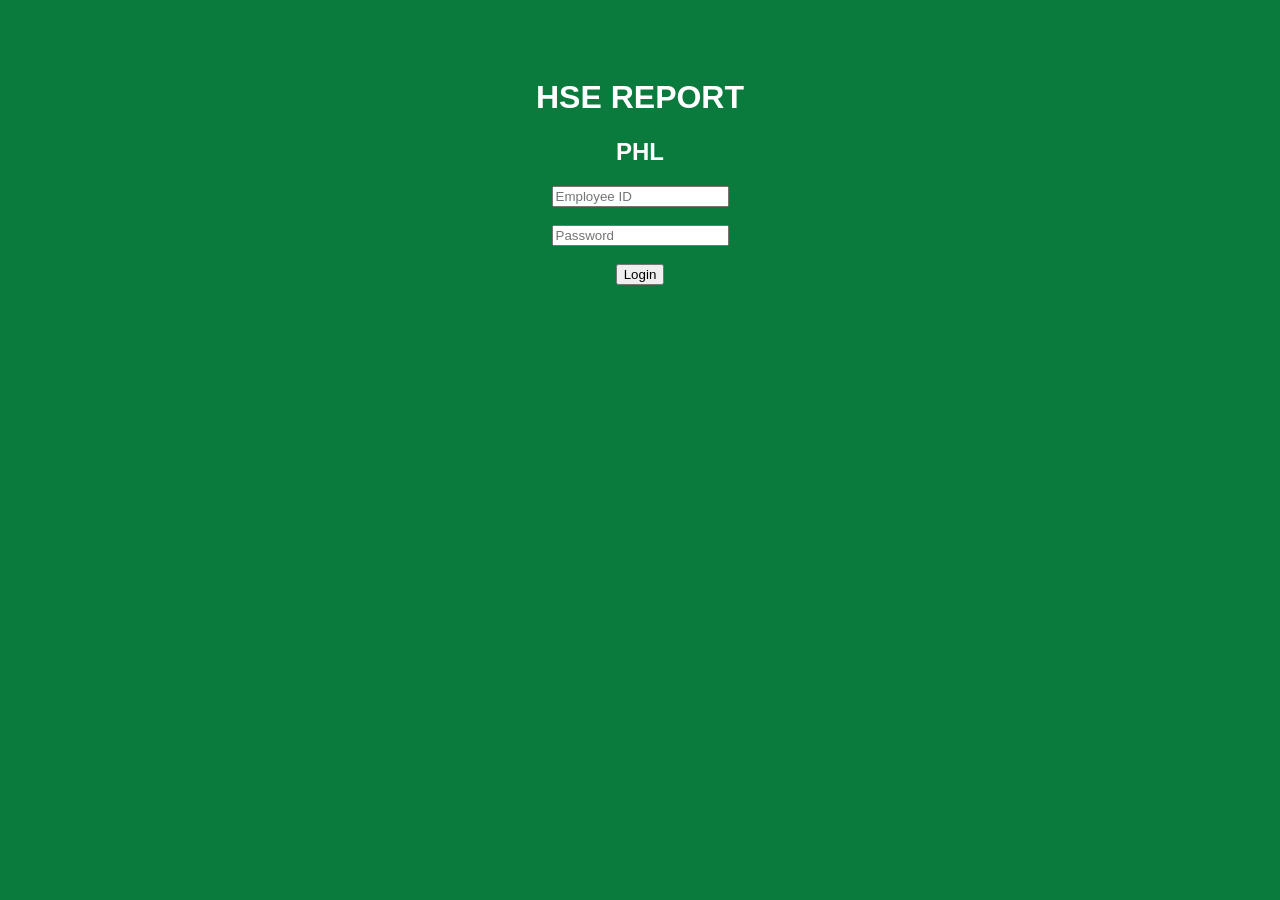
==== index.html @ 558f7c3a "Create index.html" ====
<!DOCTYPE html>
<html>
<head>
<title>HSE REPORT - PHL</title>
</head>
<body style="font-family:Arial;background:#0b7a3d;color:white;text-align:center;padding:50px;">
<h1>HSE REPORT</h1>
<h2>PHL</h2>

<input type="text" placeholder="Employee ID"><br><br>

<input type="password" placeholder="Password"><br><br>

<button>Login</button>

</body>
</html>
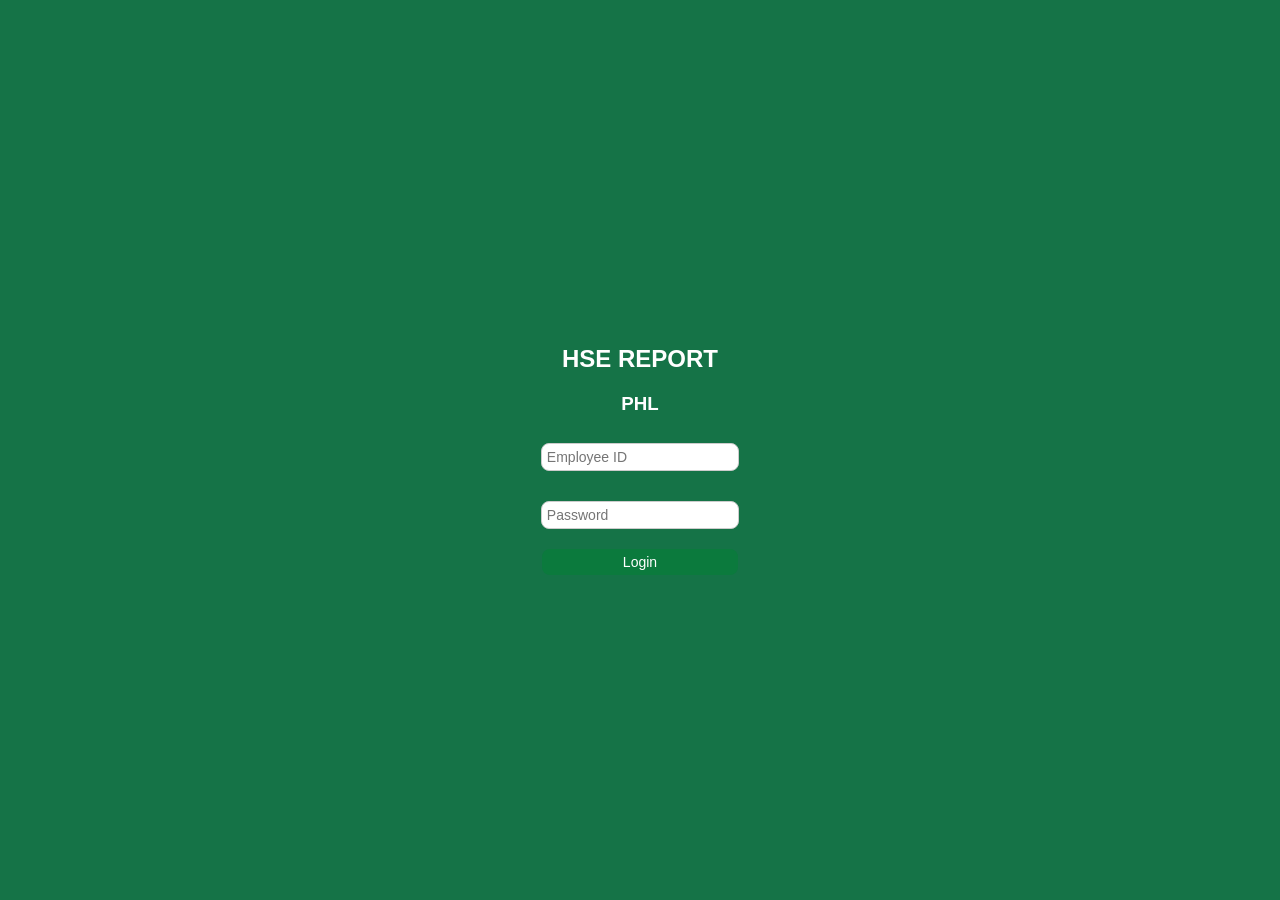
==== commit f9ab136d: "Update index.html" ====
--- a/index.html
+++ b/index.html
@@ -1,17 +1,26 @@
 <!DOCTYPE html>
-<html>
+<html lang="en">
 <head>
-<title>HSE REPORT - PHL</title>
+    <meta charset="UTF-8">
+    <meta name="viewport" content="width=device-width, initial-scale=1.0">
+    <title>HSE REPORT - PHL</title>
+    <link rel="stylesheet" href="style.css">
 </head>
-<body style="font-family:Arial;background:#0b7a3d;color:white;text-align:center;padding:50px;">
-<h1>HSE REPORT</h1>
-<h2>PHL</h2>
+<body style="background-color: #157347; color: white; font-family: sans-serif; display: flex; justify-content: center; align-items: center; height: 100vh; margin: 0;">
 
-<input type="text" placeholder="Employee ID"><br><br>
+    <div style="text-align: center;">
+        <h2>HSE REPORT</h2>
+        <h3>PHL</h3>
+        
+        <form style="display: flex; flex-direction: column; gap: 10px; align-items: center;">
+            <input type="text" placeholder="Employee ID" required style="padding: 5px; border: 1px solid #ccc; font-size: 14px;">
+            <input type="password" placeholder="Password" required style="padding: 5px; border: 1px solid #ccc; font-size: 14px;">
+            <button type="submit" style="padding: 5px 15px; cursor: pointer; font-size: 14px;">Login</button>
+        </form>
+    </div>
 
-<input type="password" placeholder="Password"><br><br>
-
-<button>Login</button>
-
+    <!-- यह लाइन जावास्क्रिप्ट को इस पेज से जोड़ती है -->
+    <script src="script.js"></script>
 </body>
 </html>
+
--- a/style.css
+++ b/style.css
@@ -0,0 +1,61 @@
+<!DOCTYPE html>
+<html>
+<head>
+<meta charset="UTF-8">
+<meta name="viewport" content="width=device-width, initial-scale=1.0">
+<title>HSE REPORT - PHL</title>
+<style>
+body{
+margin:0;
+font-family:Arial;
+background:#0B7A3D;
+display:flex;
+justify-content:center;
+align-items:center;
+height:100vh;
+}
+.box{
+background:white;
+padding:30px;
+border-radius:15px;
+width:320px;
+text-align:center;
+box-shadow:0 0 15px rgba(0,0,0,.3);
+}
+h1{
+color:#0B7A3D;
+}
+input{
+width:90%;
+padding:12px;
+margin:10px;
+border:1px solid #ccc;
+border-radius:8px;
+}
+button{
+width:95%;
+padding:12px;
+background:#0B7A3D;
+color:white;
+border:none;
+border-radius:8px;
+font-size:18px;
+}
+</style>
+</head>
+<body>
+
+<div class="box">
+<h1>HSE REPORT</h1>
+<h3>PHL</h3>
+
+<input type="text" placeholder="Employee ID">
+
+<input type="password" placeholder="Password">
+
+<button>LOGIN</button>
+
+</div>
+
+</body>
+</html>
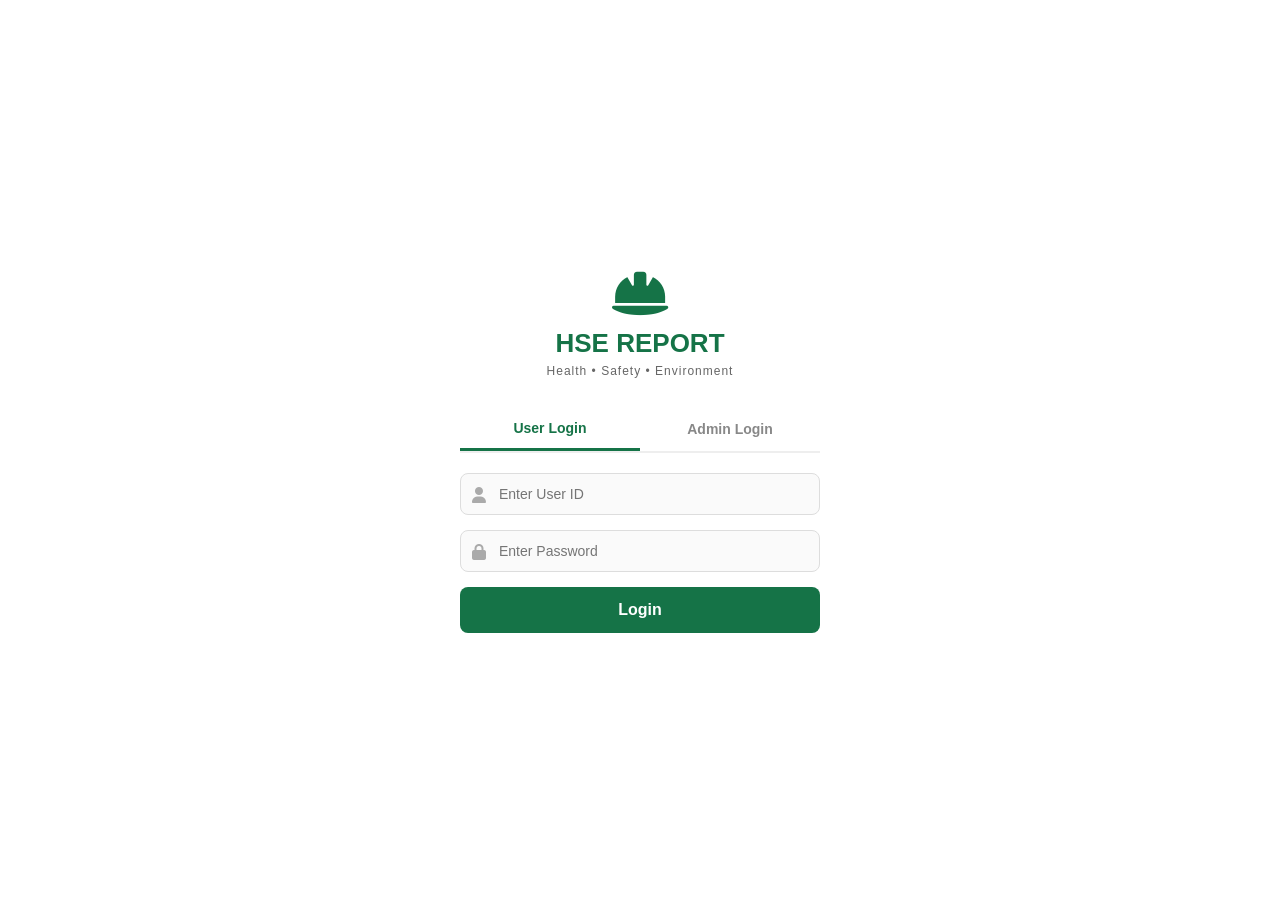
==== commit e1848eec: "Update index.html" ====
--- a/index.html
+++ b/index.html
@@ -3,24 +3,569 @@
 <head>
     <meta charset="UTF-8">
     <meta name="viewport" content="width=device-width, initial-scale=1.0">
-    <title>HSE REPORT - PHL</title>
-    <link rel="stylesheet" href="style.css">
+    <title>PHL HSE REPORT SYSTEM</title>
+    <!-- FontAwesome Icons & Google Fonts -->
+    <link rel="stylesheet" href="https://cdnjs.cloudflare.com/ajax/libs/font-awesome/6.4.0/css/all.min.css">
+    <style>
+        :root {
+            --primary-green: #157347;
+            --primary-blue: #0d6efd;
+            --bg-light: #f4f7f6;
+            --card-shadow: 0 4px 12px rgba(0, 0, 0, 0.08);
+        }
+
+        * { margin: 0; padding: 0; box-sizing: border-box; font-family: 'Segoe UI', Tahoma, Geneva, Verdana, sans-serif; }
+        body { background-color: var(--bg-light); color: #333; }
+
+        .screen { display: none; min-height: 100vh; width: 100%; position: relative; padding-bottom: 70px; }
+        .screen.active { display: block; animation: fadeIn 0.3s ease-in-out; }
+
+        @keyframes fadeIn { from { opacity: 0; transform: translateY(5px); } to { opacity: 1; transform: translateY(0); } }
+
+        /* ==================== 1. LOGIN SCREEN ==================== */
+        .login-screen { display: none; background: #fff; justify-content: center; align-items: center; padding-bottom: 0; }
+        .login-screen.active { display: flex; flex-direction: column; }
+        .login-container { width: 100%; max-width: 400px; padding: 30px 20px; text-align: center; }
+        .logo-area { margin-bottom: 30px; }
+        .logo-area img { width: 120px; height: auto; }
+        .logo-area h1 { color: var(--primary-green); font-size: 26px; margin-top: 10px; font-weight: 700; }
+        .logo-area p { font-size: 12px; color: #666; letter-spacing: 1px; margin-top: 5px; }
+        
+        .tab-container { display: flex; border-bottom: 2px solid #eee; margin-bottom: 20px; }
+        .tab-btn { flex: 1; padding: 12px; border: none; background: none; font-weight: bold; color: #888; cursor: pointer; font-size: 14px; }
+        .tab-btn.active { color: var(--primary-green); border-bottom: 3px solid var(--primary-green); }
+        .tab-btn.admin-tab.active { color: var(--primary-blue); border-bottom: 3px solid var(--primary-blue); }
+
+        .input-group { position: relative; margin-bottom: 15px; text-align: left; }
+        .input-group i { position: absolute; left: 12px; top: 14px; color: #aaa; }
+        .input-group input, .input-group select { width: 100%; padding: 12px 12px 12px 38px; border: 1px solid #ddd; border-radius: 8px; font-size: 14px; outline: none; background: #fafafa; }
+        .input-group input:focus { border-color: #999; }
+        
+        .login-btn { width: 100%; padding: 14px; border: none; border-radius: 8px; color: white; font-weight: bold; font-size: 16px; cursor: pointer; transition: 0.2s; }
+        .login-btn.user-theme { background-color: var(--primary-green); }
+        .login-btn.admin-theme { background-color: var(--primary-blue); }
+
+        /* ==================== COMMON HEADER & NAV ==================== */
+        .app-header { background: var(--primary-green); color: white; padding: 15px 20px; display: flex; justify-content: space-between; align-items: center; position: sticky; top: 0; z-index: 100; box-shadow: 0 2px 5px rgba(0,0,0,0.1); }
+        .app-header.admin-theme { background: var(--primary-blue); }
+        .app-header h2 { font-size: 18px; font-weight: 600; display: flex; align-items: center; gap: 8px; }
+        .profile-trigger { font-size: 22px; cursor: pointer; }
+
+        .welcome-section { background: white; margin: 15px; padding: 20px; border-radius: 12px; box-shadow: var(--card-shadow); border-left: 5px solid var(--primary-green); }
+        .welcome-section.admin-theme { border-left-color: var(--primary-blue); }
+        .welcome-section h3 { font-size: 20px; color: #111; }
+        .welcome-section p { font-size: 13px; color: #666; margin-top: 3px; }
+        .role-tag { display: inline-block; padding: 3px 8px; border-radius: 4px; font-size: 11px; font-weight: bold; margin-top: 8px; text-transform: uppercase; }
+        
+        /* ==================== 2. USER DASHBOARD (10 MODULES) ==================== */
+        .modules-title { padding: 0 15px; margin-top: 10px; font-size: 14px; font-weight: 700; color: #555; text-align: center; text-transform: uppercase; letter-spacing: 0.5px; }
+        .modules-grid { display: grid; grid-template-columns: repeat(2, 1fr); gap: 12px; padding: 15px; }
+        
+        .module-card { background: white; border-radius: 12px; padding: 20px 15px; text-align: center; box-shadow: var(--card-shadow); border: 1px solid #eaeeed; cursor: pointer; transition: 0.2s; position: relative; }
+        .module-card:active { transform: scale(0.96); }
+        .module-number { position: absolute; top: 8px; left: 12px; font-size: 12px; font-weight: 700; color: #28a745; }
+        .module-card i { font-size: 30px; margin-bottom: 10px; display: block; }
+        .module-card span { font-size: 13px; font-weight: 600; color: #333; display: block; }
+
+        /* Module Colors */
+        .mod-1 i, .mod-1 .module-number { color: #28a745; }
+        .mod-2 i, .mod-2 .module-number { color: #dc3545; }
+        .mod-3 i, .mod-3 .module-number { color: #0d6efd; }
+        .mod-4 i, .mod-4 .module-number { color: #fd7e14; }
+        .mod-5 i, .mod-5 .module-number { color: #17a2b8; }
+        .mod-6 i, .mod-6 .module-number { color: #ffc107; }
+        .mod-7 i, .mod-7 .module-number { color: #6f42c1; }
+        .mod-8 i, .mod-8 .module-number { color: #e83e8c; }
+        .mod-9 i, .mod-9 .module-number { color: #20c997; }
+        .mod-10 i, .mod-10 .module-number { color: #212529; }
+
+        /* ==================== 3. MONTHLY HISTORY DIRECTORY ==================== */
+        .directory-box { background: white; margin: 15px; padding: 15px; border-radius: 12px; box-shadow: var(--card-shadow); }
+        .directory-box h4 { font-size: 14px; margin-bottom: 10px; color: #444; display: flex; align-items: center; gap: 6px; }
+        .dir-select { width: 100%; padding: 10px; border-radius: 8px; border: 1px solid #ddd; background: #f9f9f9; font-weight: 600; outline: none; }
+        .logs-window { margin-top: 10px; background: #fafafa; border: 1px dashed #ccc; border-radius: 8px; max-height: 180px; overflow-y: auto; font-size: 13px; }
+        .log-row { padding: 10px; border-bottom: 1px solid #eee; display: flex; justify-content: space-between; align-items: center; }
+        .log-row:last-child { border-bottom: none; }
+
+        /* ==================== 4. FORMS SCREEN ==================== */
+        .form-nav-bar { background: #157347; color: white; padding: 15px; display: flex; align-items: center; gap: 15px; }
+        .form-nav-bar i { cursor: pointer; font-size: 18px; }
+        .form-container { background: white; margin: 15px; padding: 20px; border-radius: 12px; box-shadow: var(--card-shadow); }
+        .form-field { margin-bottom: 15px; }
+        .form-field label { display: block; font-size: 12px; font-weight: 600; color: #666; margin-bottom: 5px; text-transform: uppercase; }
+        .form-field input, .form-field select, .form-field textarea { width: 100%; padding: 10px; border: 1px solid #ddd; border-radius: 6px; font-size: 14px; background: #f9fafb; }
+        .form-field input[readonly] { background: #e9ecef; color: #495057; font-weight: 600; }
+        .submit-form-btn { width: 100%; padding: 12px; background: #157347; border: none; border-radius: 6px; color: white; font-weight: bold; font-size: 15px; cursor: pointer; }
+
+        /* ==================== 5. ADMIN DASHBOARD ==================== */
+        .stat-grid { display: grid; grid-template-columns: repeat(2, 1fr); gap: 10px; padding: 15px; }
+        .stat-card { background: white; padding: 15px; border-radius: 12px; box-shadow: var(--card-shadow); border-top: 4px solid var(--primary-blue); }
+        .stat-card.red-top { border-top-color: #dc3545; }
+        .stat-card.green-top { border-top-color: #28a745; }
+        .stat-card p { font-size: 12px; color: #666; font-weight: 600; }
+        .stat-card h3 { font-size: 24px; color: #111; margin-top: 5px; }
+
+        .admin-controls { background: white; margin: 15px; padding: 15px; border-radius: 12px; box-shadow: var(--card-shadow); }
+        .admin-controls h4 { font-size: 14px; margin-bottom: 10px; color: #333; }
+        .data-table { width: 100%; border-collapse: collapse; margin-top: 10px; font-size: 13px; }
+        .data-table th, .data-table td { border: 1px solid #eee; padding: 10px; text-align: left; }
+        .data-table th { background: #f8f9fa; color: #555; font-weight: 600; }
+
+        /* Bottom Fixed Navigation Bar */
+        .bottom-nav-bar { position: fixed; bottom: 0; left: 0; width: 100%; background: white; display: flex; justify-content: space-around; padding: 10px 0; border-top: 1px solid #eee; box-shadow: 0 -2px 10px rgba(0,0,0,0.05); }
+        .nav-link { text-align: center; color: #777; font-size: 11px; cursor: pointer; text-decoration: none; }
+        .nav-link i { font-size: 20px; display: block; margin-bottom: 2px; }
+        .nav-link.active { color: var(--primary-green); }
+        .nav-link.admin-active { color: var(--primary-blue); }
+    </style>
 </head>
-<body style="background-color: #157347; color: white; font-family: sans-serif; display: flex; justify-content: center; align-items: center; height: 100vh; margin: 0;">
-
-    <div style="text-align: center;">
-        <h2>HSE REPORT</h2>
-        <h3>PHL</h3>
+<body>
+
+    <!-- ==================== 1. LOGIN SCREEN ==================== -->
+    <div id="loginScreen" class="screen login-screen active">
+        <div class="login-container">
+            <div class="logo-area">
+                <i class="fa-solid fa-helmet-safety" style="font-size: 50px; color: var(--primary-green);" id="logoIcon"></i>
+                <h1 id="logoText">HSE REPORT</h1>
+                <p>Health • Safety • Environment</p>
+            </div>
+
+            <div class="tab-container">
+                <button id="userTab" class="tab-btn active" onclick="switchLoginTab('user')">User Login</button>
+                <button id="adminTab" class="tab-btn" onclick="switchLoginTab('admin')">Admin Login</button>
+            </div>
+
+            <form id="loginForm" onsubmit="handleLogin(event)">
+                <!-- Dynamic Admin Selection Dropdown -->
+                <div class="input-group" id="adminSelectGroup" style="display: none;">
+                    <i class="fa-solid fa-user-shield"></i>
+                    <select id="adminUser">
+                        <option value="admin02">Murti Sir (Admin)</option>
+                        <option value="super01">Rajesh Sir (Super Admin)</option>
+                    </select>
+                </div>
+
+                <!-- User ID Field -->
+                <div class="input-group" id="userIdGroup">
+                    <i class="fa-solid fa-user"></i>
+                    <input type="text" id="loginId" placeholder="Enter User ID" required>
+                </div>
+
+                <!-- Password Field -->
+                <div class="input-group">
+                    <i class="fa-solid fa-lock"></i>
+                    <input type="password" id="loginPassword" placeholder="Enter Password" required>
+                </div>
+
+                <button type="submit" id="loginSubmitBtn" class="login-btn user-theme">Login</button>
+            </form>
+        </div>
+    </div>
+
+
+    <!-- ==================== 2. USER DASHBOARD SCREEN ==================== -->
+    <div id="userDashboardScreen" class="screen">
+        <div class="app-header">
+            <h2><i class="fa-solid fa-helmet-safety"></i> PHL HSE REPORT</h2>
+            <div class="profile-trigger" onclick="logout()"><i class="fa-solid fa-right-from-bracket"></i></div>
+        </div>
+
+        <div class="welcome-section" id="userWelcomeCard">
+            <h3>Welcome, Vishal Kumar</h3>
+            <p>Designation: HSE Officer</p>
+            <span class="role-tag" style="background: #eef2f1; color: var(--primary-green);">Employee ID: 0301</span>
+        </div>
+
+        <!-- Monthly Folder Directory Section -->
+        <div class="directory-box">
+            <h4><i class="fa-solid fa-folder-open" style="color: #ffc107;"></i> Monthly Reports Directory</h4>
+            <select id="userMonthSelect" class="dir-select" onchange="renderDirectoryLogs('user')">
+                <option value="2026-07">📂 July 2026 Records</option>
+                <option value="2026-08">📂 August 2026 Records</option>
+                <option value="2026-09">📂 September 2026 Records</option>
+            </select>
+            <div class="logs-window" id="userLogsWindow">
+                <!-- Recorded logs load dynamically here -->
+            </div>
+        </div>
+
+        <div class="modules-title">User Dashboard (10 Modules)</div>
         
-        <form style="display: flex; flex-direction: column; gap: 10px; align-items: center;">
-            <input type="text" placeholder="Employee ID" required style="padding: 5px; border: 1px solid #ccc; font-size: 14px;">
-            <input type="password" placeholder="Password" required style="padding: 5px; border: 1px solid #ccc; font-size: 14px;">
-            <button type="submit" style="padding: 5px 15px; cursor: pointer; font-size: 14px;">Login</button>
-        </form>
+        <div class="modules-grid">
+            <div class="module-card mod-1" onclick="openFormScreen('Present')">
+                <span class="module-number">01</span><i class="fa-solid fa-circle-check"></i><span>Present</span>
+            </div>
+            <div class="module-card mod-2" onclick="openFormScreen('Absent')">
+                <span class="module-number">02</span><i class="fa-solid fa-circle-xmark"></i><span>Absent</span>
+            </div>
+            <div class="module-card mod-3" onclick="openFormScreen('TBT Report')">
+                <span class="module-number">03</span><i class="fa-solid fa-file-invoice"></i><span>TBT Report / PWT</span>
+            </div>
+            <div class="module-card mod-4" onclick="openFormScreen('Mock Drill')">
+                <span class="module-number">04</span><i class="fa-solid fa-fire-extinguisher"></i><span>Mock Drill Report</span>
+            </div>
+            <div class="module-card mod-5" onclick="openFormScreen('Inspection')">
+                <span class="module-number">05</span><i class="fa-solid fa-magnifying-glass"></i><span>Inspection</span>
+            </div>
+            <div class="module-card mod-6" onclick="openFormScreen('Observation')">
+                <span class="module-number">06</span><i class="fa-solid fa-triangle-exclamation"></i><span>Observation</span>
+            </div>
+            <div class="module-card mod-7" onclick="openFormScreen('Monthly Plan')">
+                <span class="module-number">07</span><i class="fa-solid fa-calendar-days"></i><span>Monthly Plan</span>
+            </div>
+            <div class="module-card mod-8" onclick="openFormScreen('Complaint')">
+                <span class="module-number">08</span><i class="fa-solid fa-comments"></i><span>Complaint</span>
+            </div>
+            <div class="module-card mod-9" onclick="openFormScreen('Notice Info')">
+                <span class="module-number">09</span><i class="fa-solid fa-bullhorn"></i><span>Notice & Info</span>
+            </div>
+            <div class="module-card mod-10" onclick="openFormScreen('Finance')">
+                <span class="module-number">10</span><i class="fa-solid fa-indian-rupee-sign"></i><span>Finance</span>
+            </div>
+        </div>
+
+        <div class="bottom-nav-bar">
+            <div class="nav-link active"><i class="fa-solid fa-house"></i>Dashboard</div>
+            <div class="nav-link" onclick="logout()"><i class="fa-solid fa-sign-out"></i>Logout</div>
+        </div>
     </div>
 
-    <!-- यह लाइन जावास्क्रिप्ट को इस पेज से जोड़ती है -->
-    <script src="script.js"></script>
+
+    <!-- ==================== 3. DYNAMIC FORM SUBMISSION SCREEN ==================== -->
+    <div id="formScreen" class="screen">
+        <div class="form-nav-bar" id="formHeaderBar">
+            <i class="fa-solid fa-arrow-left" onclick="backToDashboard()"></i>
+            <h3 id="formTitle">Dynamic Form</h3>
+        </div>
+
+        <div class="form-container">
+            <form id="hseDynamicForm" onsubmit="submitHseForm(event)">
+                <div class="form-field">
+                    <label>Date</label>
+                    <input type="text" id="formDate" readonly>
+                </div>
+                <div class="form-field">
+                    <label>Time</label>
+                    <input type="text" id="formTime" readonly>
+                </div>
+                <div class="form-field">
+                    <label>Location</label>
+                    <select id="formLocation">
+                        <option value="Plant Site 1">Plant Site 1</option>
+                        <option value="Plant Site 2">Plant Site 2</option>
+                        <option value="Workshop Area">Workshop Area</option>
+                    </select>
+                </div>
+                <div class="form-field">
+                    <label>Department</label>
+                    <input type="text" id="formDept" value="HSE Department" readonly>
+                </div>
+                <div class="form-field">
+                    <label>Employee ID</label>
+                    <input type="text" id="formEmpId" readonly>
+                </div>
+                <div class="form-field">
+                    <label>Employee Name</label>
+                    <input type="text" id="formEmpName" readonly>
+                </div>
+                <div class="form-field" id="detailsFieldBox">
+                    <label>Description / Work Details</label>
+                    <textarea id="formDetails" rows="3" placeholder="Enter work descriptions..."></textarea>
+                </div>
+
+                <button type="submit" class="submit-form-btn" id="formSubmitBtn">Submit Report</button>
+            </form>
+        </div>
+    </div>
+
+
+    <!-- ==================== 4. ADMIN / SUPER ADMIN SCREEN ==================== -->
+    <div id="adminDashboardScreen" class="screen">
+        <div class="app-header admin-theme">
+            <h2 id="adminNavTitle"><i class="fa-solid fa-user-shield"></i> Admin Dashboard</h2>
+            <div class="profile-trigger" onclick="logout()"><i class="fa-solid fa-right-from-bracket"></i></div>
+        </div>
+
+        <div class="welcome-section admin-theme" id="adminWelcomeCard">
+            <h3>Hello, Admin</h3>
+            <p>HSE Monitoring Dashboard</p>
+            <span class="role-tag" id="adminRoleTag" style="background: #eef2f6; color: var(--primary-blue);">Admin</span>
+        </div>
+
+        <!-- Admin Stats Counter Grid (Matching Top Row of your UI Image) -->
+        <div class="stat-grid">
+            <div class="stat-card green-top">
+                <p>Total Users</p>
+                <h3>1</h3>
+            </div>
+            <div class="stat-card blue-top">
+                <p>Present Today</p>
+                <h3 id="statPresentCount">0</h3>
+            </div>
+            <div class="stat-card">
+                <p>Reports Filed</p>
+                <h3 id="statReportsCount">0</h3>
+            </div>
+            <div class="stat-card red-top">
+                <p>Absent Today</p>
+                <h3 id="statAbsentCount">0</h3>
+            </div>
+        </div>
+
+        <!-- Admin Directory Search Scope -->
+        <div class="admin-controls">
+            <h4><i class="fa-solid fa-folder-tree"></i> Audit Employee Logs by Month</h4>
+            <div class="input-group" style="margin-bottom: 10px;">
+                <select id="adminMonthSelect" class="dir-select" onchange="renderDirectoryLogs('admin')" style="padding-left: 10px;">
+                    <option value="2026-07">📂 July 2026 Directory</option>
+                    <option value="2026-08">📂 August 2026 Directory</option>
+                    <option value="2026-09">📂 September 2026 Directory</option>
+                </select>
+            </div>
+
+            <!-- Management Master Table View -->
+            <table class="data-table">
+                <thead>
+                    <tr>
+                        <th>Module</th>
+                        <th>User ID</th>
+                        <th>Date & Time</th>
+                        <th>Status / Remarks</th>
+                    </tr>
+                </thead>
+                <tbody id="adminLogsTableBody">
+                    <!-- Loaded dynamically via LocalStorage states -->
+                </tbody>
+            </table>
+        </div>
+
+        <div class="bottom-nav-bar">
+            <div class="nav-link admin-active"><i class="fa-solid fa-chart-pie"></i>Overview</div>
+            <div class="nav-link" onclick="logout()"><i class="fa-solid fa-sign-out"></i>Logout</div>
+        </div>
+    </div>
+
+    <!-- ==================== LOGIC ENGINE JS ==================== -->
+    <script>
+        let currentLoginRole = 'user'; // default state scope
+        let authenticatedUser = null;
+
+        // Multi-tab Login Selector
+        function switchLoginTab(role) {
+            currentLoginRole = role;
+            document.getElementById('userTab').classList.toggle('active', role === 'user');
+            document.getElementById('adminTab').classList.toggle('active', role === 'admin');
+            
+            const submitBtn = document.getElementById('loginSubmitBtn');
+            const logoIcon = document.getElementById('logoIcon');
+            
+            if (role === 'admin') {
+                document.getElementById('adminSelectGroup').style.display = 'block';
+                document.getElementById('userIdGroup').style.display = 'none';
+                submitBtn.className = "login-btn admin-theme";
+                logoIcon.style.color = "var(--primary-blue)";
+                document.getElementById('loginId').removeAttribute('required');
+            } else {
+                document.getElementById('adminSelectGroup').style.display = 'none';
+                document.getElementById('userIdGroup').style.display = 'block';
+                submitBtn.className = "login-btn user-theme";
+                logoIcon.style.color = "var(--primary-green)";
+                document.getElementById('loginId').setAttribute('required', 'true');
+            }
+        }
+
+        // Custom Login Routing Engine
+        function handleLogin(event) {
+            event.preventDefault();
+            const passwordInput = document.getElementById('loginPassword').value.trim();
+
+            if (currentLoginRole === 'admin') {
+                const selectedAdmin = document.getElementById('adminUser').value;
+                if (selectedAdmin === 'admin02' && passwordInput === 'Murti') {
+                    authenticatedUser = { id: 'admin02', name: 'Murti Sir', role: 'admin' };
+                    alert("Admin Login Successful!");
+                    navigateTo('adminDashboardScreen');
+                } else if (selectedAdmin === 'super01' && passwordInput === 'Rajesh') {
+                    authenticatedUser = { id: 'super01', name: 'Rajesh Sir', role: 'superadmin' };
+                    alert("Super Admin Login Successful!");
+                    navigateTo('adminDashboardScreen');
+                } else {
+                    alert("Invalid Password for Selected Administrator Profile!");
+                }
+            } else {
+                const userIdInput = document.getElementById('loginId').value.trim();
+                if (userIdInput === '0301' && passwordInput === 'Vishal') {
+                    authenticatedUser = { id: '0301', name: 'Vishal Kumar', role: 'user' };
+                    alert("Employee Login Successful!");
+                    navigateTo('userDashboardScreen');
+                } else {
+                    alert("Invalid Employee ID or Password!");
+                }
+            }
+        }
+
+        // SPA Screen Navigation Switch
+        function navigateTo(screenId) {
+            document.querySelectorAll('.screen').forEach(s => s.classList.remove('active'));
+            const activeScreen = document.getElementById(screenId);
+            activeScreen.classList.add('active');
+
+            // Dynamic view re-renderings based on target destination state
+            if (screenId === 'userDashboardScreen') {
+                renderDirectoryLogs('user');
+            } else if (screenId === 'adminDashboardScreen') {
+                configureAdminDashboardView();
+                renderDirectoryLogs('admin');
+            }
+        }
+
+        // Dynamic Form Initializer matching target module layout
+        let activeModuleContext = "";
+        function openFormScreen(moduleName) {
+            activeModuleContext = moduleName;
+            navigateTo('formScreen');
+            
+            document.getElementById('formTitle').innerText = "Submit: " + moduleName;
+            document.getElementById('formEmpId').value = authenticatedUser.id;
+            document.getElementById('formEmpName').value = authenticatedUser.name;
+
+            // Compute Clock State instantly
+            const today = new Date();
+            document.getElementById('formDate').value = today.toLocaleDateString('en-GB', { day: 'numeric', month: 'short', year: 'numeric' });
+            document.getElementById('formTime').value = today.toLocaleTimeString('en-US', { hour: '2-digit', minute: '2-digit', hour12: true }) + " (Auto)";
+
+            // Adapt structural theme elements based on actions inside UI
+            const headerBar = document.getElementById('formHeaderBar');
+            const submitBtn = document.getElementById('formSubmitBtn');
+            const descBox = document.getElementById('detailsFieldBox');
+
+            if (moduleName === 'Present' || moduleName === 'Absent') {
+                descBox.style.display = 'none';
+                headerBar.style.background = moduleName === 'Present' ? '#10b981' : '#dc3545';
+                submitBtn.style.background = moduleName === 'Present' ? '#10b981' : '#dc3545';
+                submitBtn.innerText = moduleName === 'Present' ? "Confirm Punch-In (Present)" : "Confirm Status (Absent)";
+            } else {
+                descBox.style.display = 'block';
+                headerBar.style.background = 'var(--primary-green)';
+                submitBtn.style.background = 'var(--primary-green)';
+                submitBtn.innerText = "Submit " + moduleName + " Data";
+            }
+        }
+
+        function backToDashboard() {
+            navigateTo('userDashboardScreen');
+        }
+
+        // Commit Form Submission Logs straight inside Month Directories
+        function submitHseForm(event) {
+            event.preventDefault();
+            const dateVal = document.getElementById('formDate').value;
+            const timeVal = document.getElementById('formTime').value;
+            const locationVal = document.getElementById('formLocation').value;
+            const descVal = document.getElementById('formDetails').value;
+            
+            const today = new Date();
+            const monthKey = today.getFullYear() + "-" + String(today.getMonth() + 1).padStart(2, '0');
+
+            const logEntry = {
+                module: activeModuleContext,
+                userId: authenticatedUser.id,
+                userName: authenticatedUser.name,
+                dateTime: dateVal + " | " + timeVal,
+                location: locationVal,
+                remarks: (activeModuleContext === 'Present' || activeModuleContext === 'Absent') ? activeModuleContext.toUpperCase() : descVal
+            };
+
+            // Retrieve directory log context, safely push record state, save arrays
+            let globalLogs = JSON.parse(localStorage.getItem("phl_master_logs_" + monthKey)) || [];
+            globalLogs.push(logEntry);
+            localStorage.setItem("phl_master_logs_" + monthKey, JSON.stringify(globalLogs));
+
+            alert(`${activeModuleContext} data logged seamlessly inside current month folder!`);
+            navigateTo('userDashboardScreen');
+        }
+
+        // Render Directory Folders across views dynamically
+        function renderDirectoryLogs(viewScope) {
+            const selectId = viewScope === 'user' ? 'userMonthSelect' : 'adminMonthSelect';
+            const selectedMonth = document.getElementById(selectId).value;
+            const logs = JSON.parse(localStorage.getItem("phl_master_logs_" + selectedMonth)) || [];
+
+            if (viewScope === 'user') {
+                const logWindow = document.getElementById('userLogsWindow');
+                // Filter down context to the specific user session scope alone
+                const userFilteredLogs = logs.filter(l => l.userId === authenticatedUser.id);
+                
+                if (userFilteredLogs.length === 0) {
+                    logWindow.innerHTML = `<div style="padding:15px; text-align:center; color:#888;">No records inside this folder directory.</div>`;
+                    return;
+                }
+                logWindow.innerHTML = userFilteredLogs.map(l => `
+                    <div class="log-row">
+                        <span><b>${l.module}</b> (${l.location})</span>
+                        <span style="color:#666;">${l.dateTime}</span>
+                    </div>
+                `).join('');
+            } else {
+                // Admin Oversight Master Logic Rendering Panel Logs
+                const tableBody = document.getElementById('adminLogsTableBody');
+                if (logs.length === 0) {
+                    tableBody.innerHTML = `<tr><td colspan="4" style="text-align:center; color:#888;">No employee activities recorded inside this folder.</td></tr>`;
+                    return;
+                }
+                tableBody.innerHTML = logs.map(l => `
+                    <tr>
+                        <td><b>${l.module}</b></td>
+                        <td>${l.userId} (${l.userName})</td>
+                        <td>${l.dateTime}</td>
+                        <td><span style="color: ${l.remarks === 'PRESENT' ? 'green' : (l.remarks === 'ABSENT' ? 'red' : '#333')}; font-weight:600;">${l.remarks}</span></td>
+                    </tr>
+                `).join('');
+            }
+        }
+
+        // Layout UI customizations for Administration Profiles
+        function configureAdminDashboardView() {
+            const welcomeCard = document.getElementById('adminWelcomeCard');
+            const navTitle = document.getElementById('adminNavTitle');
+            const tag = document.getElementById('adminRoleTag');
+
+            if (authenticatedUser.role === 'superadmin') {
+                navTitle.innerText = "PHL SUPER ADMIN INTERFACE";
+                welcomeCard.style.background = "#212529";
+                welcomeCard.style.color = "white";
+                tag.innerText = "SUPER ADMIN (FULL CONTROL OVERLAY)";
+                tag.style.background = "#dc3545";
+                tag.style.color = "white";
+            } else {
+                navTitle.innerText = "PHL MANAGEMENT CONSOLE";
+                welcomeCard.style.background = "white";
+                welcomeCard.style.color = "#333";
+                tag.innerText = "ADMIN AUDITOR ROLE";
+                tag.style.background = "#eef2f6";
+                tag.style.color = "var(--primary-blue)";
+            }
+
+            // Calculate live status widgets stats counters logic instantly
+            const today = new Date();
+            const monthKey = today.getFullYear() + "-" + String(today.getMonth() + 1).padStart(2, '0');
+            const logs = JSON.parse(localStorage.getItem("phl_master_logs_" + monthKey)) || [];
+
+            let presentCount = logs.filter(l => l.module === 'Present').length;
+            let absentCount = logs.filter(l => l.module === 'Absent').length;
+            
+            document.getElementById('statReportsCount').innerText = logs.length;
+            document.getElementById('statPresentCount').innerText = presentCount;
+            document.getElementById('statAbsentCount').innerText = absentCount;
+        }
+
+        // Flush credentials and session routing back to start
+        function logout() {
+            authenticatedUser = null;
+            document.getElementById('loginForm').reset();
+            navigateTo('loginScreen');
+            alert("Signed out securely.");
+        }
+    </script>
 </body>
 </html>
-
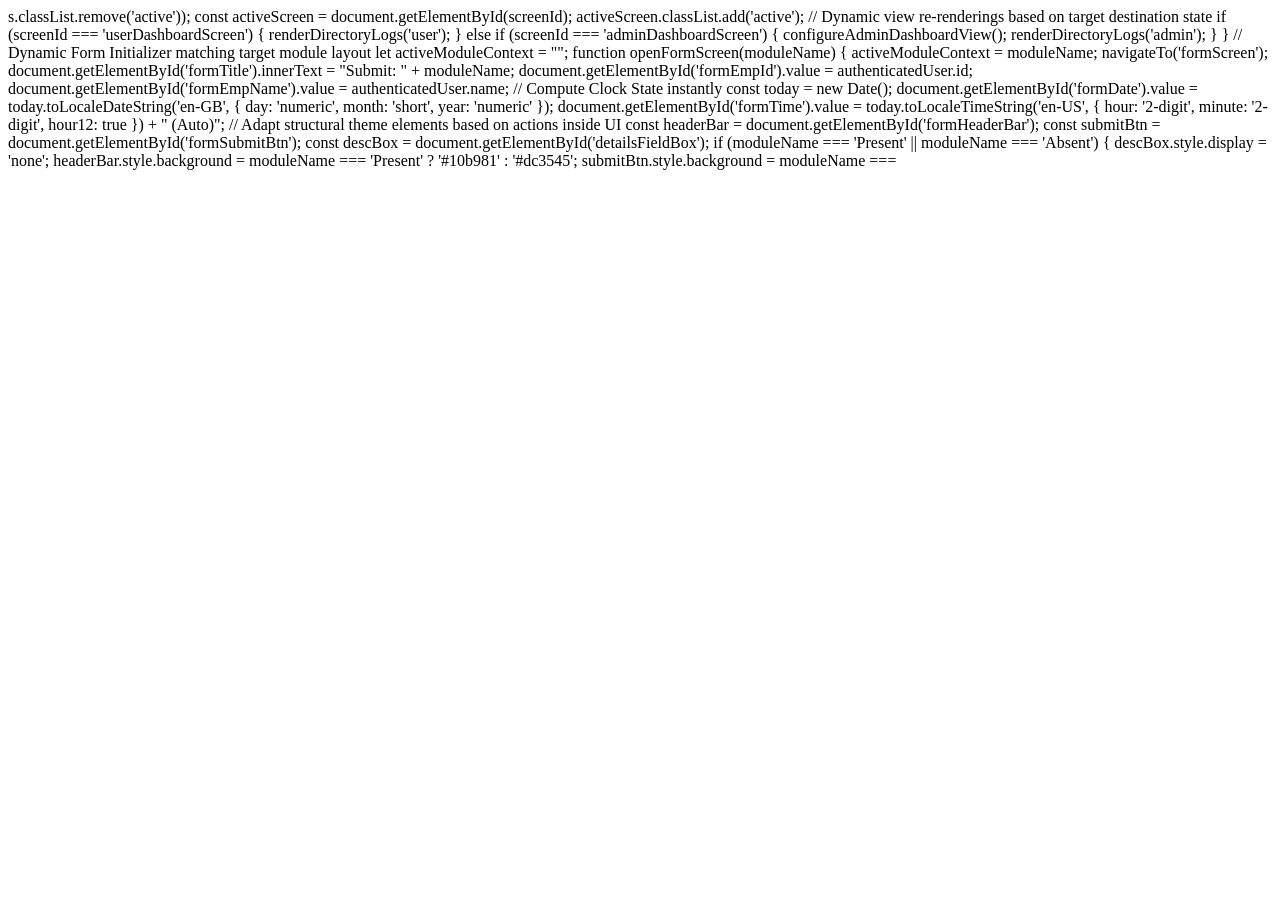
==== commit a8a8efa4: "Update index.html" ====
--- a/index.html
+++ b/index.html
@@ -1,357 +1,6 @@
 <!DOCTYPE html>
-<html lang="en">
-<head>
-    <meta charset="UTF-8">
-    <meta name="viewport" content="width=device-width, initial-scale=1.0">
-    <title>PHL HSE REPORT SYSTEM</title>
-    <!-- FontAwesome Icons & Google Fonts -->
-    <link rel="stylesheet" href="https://cdnjs.cloudflare.com/ajax/libs/font-awesome/6.4.0/css/all.min.css">
-    <style>
-        :root {
-            --primary-green: #157347;
-            --primary-blue: #0d6efd;
-            --bg-light: #f4f7f6;
-            --card-shadow: 0 4px 12px rgba(0, 0, 0, 0.08);
-        }
-
-        * { margin: 0; padding: 0; box-sizing: border-box; font-family: 'Segoe UI', Tahoma, Geneva, Verdana, sans-serif; }
-        body { background-color: var(--bg-light); color: #333; }
-
-        .screen { display: none; min-height: 100vh; width: 100%; position: relative; padding-bottom: 70px; }
-        .screen.active { display: block; animation: fadeIn 0.3s ease-in-out; }
-
-        @keyframes fadeIn { from { opacity: 0; transform: translateY(5px); } to { opacity: 1; transform: translateY(0); } }
-
-        /* ==================== 1. LOGIN SCREEN ==================== */
-        .login-screen { display: none; background: #fff; justify-content: center; align-items: center; padding-bottom: 0; }
-        .login-screen.active { display: flex; flex-direction: column; }
-        .login-container { width: 100%; max-width: 400px; padding: 30px 20px; text-align: center; }
-        .logo-area { margin-bottom: 30px; }
-        .logo-area img { width: 120px; height: auto; }
-        .logo-area h1 { color: var(--primary-green); font-size: 26px; margin-top: 10px; font-weight: 700; }
-        .logo-area p { font-size: 12px; color: #666; letter-spacing: 1px; margin-top: 5px; }
-        
-        .tab-container { display: flex; border-bottom: 2px solid #eee; margin-bottom: 20px; }
-        .tab-btn { flex: 1; padding: 12px; border: none; background: none; font-weight: bold; color: #888; cursor: pointer; font-size: 14px; }
-        .tab-btn.active { color: var(--primary-green); border-bottom: 3px solid var(--primary-green); }
-        .tab-btn.admin-tab.active { color: var(--primary-blue); border-bottom: 3px solid var(--primary-blue); }
-
-        .input-group { position: relative; margin-bottom: 15px; text-align: left; }
-        .input-group i { position: absolute; left: 12px; top: 14px; color: #aaa; }
-        .input-group input, .input-group select { width: 100%; padding: 12px 12px 12px 38px; border: 1px solid #ddd; border-radius: 8px; font-size: 14px; outline: none; background: #fafafa; }
-        .input-group input:focus { border-color: #999; }
-        
-        .login-btn { width: 100%; padding: 14px; border: none; border-radius: 8px; color: white; font-weight: bold; font-size: 16px; cursor: pointer; transition: 0.2s; }
-        .login-btn.user-theme { background-color: var(--primary-green); }
-        .login-btn.admin-theme { background-color: var(--primary-blue); }
-
-        /* ==================== COMMON HEADER & NAV ==================== */
-        .app-header { background: var(--primary-green); color: white; padding: 15px 20px; display: flex; justify-content: space-between; align-items: center; position: sticky; top: 0; z-index: 100; box-shadow: 0 2px 5px rgba(0,0,0,0.1); }
-        .app-header.admin-theme { background: var(--primary-blue); }
-        .app-header h2 { font-size: 18px; font-weight: 600; display: flex; align-items: center; gap: 8px; }
-        .profile-trigger { font-size: 22px; cursor: pointer; }
-
-        .welcome-section { background: white; margin: 15px; padding: 20px; border-radius: 12px; box-shadow: var(--card-shadow); border-left: 5px solid var(--primary-green); }
-        .welcome-section.admin-theme { border-left-color: var(--primary-blue); }
-        .welcome-section h3 { font-size: 20px; color: #111; }
-        .welcome-section p { font-size: 13px; color: #666; margin-top: 3px; }
-        .role-tag { display: inline-block; padding: 3px 8px; border-radius: 4px; font-size: 11px; font-weight: bold; margin-top: 8px; text-transform: uppercase; }
-        
-        /* ==================== 2. USER DASHBOARD (10 MODULES) ==================== */
-        .modules-title { padding: 0 15px; margin-top: 10px; font-size: 14px; font-weight: 700; color: #555; text-align: center; text-transform: uppercase; letter-spacing: 0.5px; }
-        .modules-grid { display: grid; grid-template-columns: repeat(2, 1fr); gap: 12px; padding: 15px; }
-        
-        .module-card { background: white; border-radius: 12px; padding: 20px 15px; text-align: center; box-shadow: var(--card-shadow); border: 1px solid #eaeeed; cursor: pointer; transition: 0.2s; position: relative; }
-        .module-card:active { transform: scale(0.96); }
-        .module-number { position: absolute; top: 8px; left: 12px; font-size: 12px; font-weight: 700; color: #28a745; }
-        .module-card i { font-size: 30px; margin-bottom: 10px; display: block; }
-        .module-card span { font-size: 13px; font-weight: 600; color: #333; display: block; }
-
-        /* Module Colors */
-        .mod-1 i, .mod-1 .module-number { color: #28a745; }
-        .mod-2 i, .mod-2 .module-number { color: #dc3545; }
-        .mod-3 i, .mod-3 .module-number { color: #0d6efd; }
-        .mod-4 i, .mod-4 .module-number { color: #fd7e14; }
-        .mod-5 i, .mod-5 .module-number { color: #17a2b8; }
-        .mod-6 i, .mod-6 .module-number { color: #ffc107; }
-        .mod-7 i, .mod-7 .module-number { color: #6f42c1; }
-        .mod-8 i, .mod-8 .module-number { color: #e83e8c; }
-        .mod-9 i, .mod-9 .module-number { color: #20c997; }
-        .mod-10 i, .mod-10 .module-number { color: #212529; }
-
-        /* ==================== 3. MONTHLY HISTORY DIRECTORY ==================== */
-        .directory-box { background: white; margin: 15px; padding: 15px; border-radius: 12px; box-shadow: var(--card-shadow); }
-        .directory-box h4 { font-size: 14px; margin-bottom: 10px; color: #444; display: flex; align-items: center; gap: 6px; }
-        .dir-select { width: 100%; padding: 10px; border-radius: 8px; border: 1px solid #ddd; background: #f9f9f9; font-weight: 600; outline: none; }
-        .logs-window { margin-top: 10px; background: #fafafa; border: 1px dashed #ccc; border-radius: 8px; max-height: 180px; overflow-y: auto; font-size: 13px; }
-        .log-row { padding: 10px; border-bottom: 1px solid #eee; display: flex; justify-content: space-between; align-items: center; }
-        .log-row:last-child { border-bottom: none; }
-
-        /* ==================== 4. FORMS SCREEN ==================== */
-        .form-nav-bar { background: #157347; color: white; padding: 15px; display: flex; align-items: center; gap: 15px; }
-        .form-nav-bar i { cursor: pointer; font-size: 18px; }
-        .form-container { background: white; margin: 15px; padding: 20px; border-radius: 12px; box-shadow: var(--card-shadow); }
-        .form-field { margin-bottom: 15px; }
-        .form-field label { display: block; font-size: 12px; font-weight: 600; color: #666; margin-bottom: 5px; text-transform: uppercase; }
-        .form-field input, .form-field select, .form-field textarea { width: 100%; padding: 10px; border: 1px solid #ddd; border-radius: 6px; font-size: 14px; background: #f9fafb; }
-        .form-field input[readonly] { background: #e9ecef; color: #495057; font-weight: 600; }
-        .submit-form-btn { width: 100%; padding: 12px; background: #157347; border: none; border-radius: 6px; color: white; font-weight: bold; font-size: 15px; cursor: pointer; }
-
-        /* ==================== 5. ADMIN DASHBOARD ==================== */
-        .stat-grid { display: grid; grid-template-columns: repeat(2, 1fr); gap: 10px; padding: 15px; }
-        .stat-card { background: white; padding: 15px; border-radius: 12px; box-shadow: var(--card-shadow); border-top: 4px solid var(--primary-blue); }
-        .stat-card.red-top { border-top-color: #dc3545; }
-        .stat-card.green-top { border-top-color: #28a745; }
-        .stat-card p { font-size: 12px; color: #666; font-weight: 600; }
-        .stat-card h3 { font-size: 24px; color: #111; margin-top: 5px; }
-
-        .admin-controls { background: white; margin: 15px; padding: 15px; border-radius: 12px; box-shadow: var(--card-shadow); }
-        .admin-controls h4 { font-size: 14px; margin-bottom: 10px; color: #333; }
-        .data-table { width: 100%; border-collapse: collapse; margin-top: 10px; font-size: 13px; }
-        .data-table th, .data-table td { border: 1px solid #eee; padding: 10px; text-align: left; }
-        .data-table th { background: #f8f9fa; color: #555; font-weight: 600; }
-
-        /* Bottom Fixed Navigation Bar */
-        .bottom-nav-bar { position: fixed; bottom: 0; left: 0; width: 100%; background: white; display: flex; justify-content: space-around; padding: 10px 0; border-top: 1px solid #eee; box-shadow: 0 -2px 10px rgba(0,0,0,0.05); }
-        .nav-link { text-align: center; color: #777; font-size: 11px; cursor: pointer; text-decoration: none; }
-        .nav-link i { font-size: 20px; display: block; margin-bottom: 2px; }
-        .nav-link.active { color: var(--primary-green); }
-        .nav-link.admin-active { color: var(--primary-blue); }
-    </style>
-</head>
-<body>
-
-    <!-- ==================== 1. LOGIN SCREEN ==================== -->
-    <div id="loginScreen" class="screen login-screen active">
-        <div class="login-container">
-            <div class="logo-area">
-                <i class="fa-solid fa-helmet-safety" style="font-size: 50px; color: var(--primary-green);" id="logoIcon"></i>
-                <h1 id="logoText">HSE REPORT</h1>
-                <p>Health • Safety • Environment</p>
-            </div>
-
-            <div class="tab-container">
-                <button id="userTab" class="tab-btn active" onclick="switchLoginTab('user')">User Login</button>
-                <button id="adminTab" class="tab-btn" onclick="switchLoginTab('admin')">Admin Login</button>
-            </div>
-
-            <form id="loginForm" onsubmit="handleLogin(event)">
-                <!-- Dynamic Admin Selection Dropdown -->
-                <div class="input-group" id="adminSelectGroup" style="display: none;">
-                    <i class="fa-solid fa-user-shield"></i>
-                    <select id="adminUser">
-                        <option value="admin02">Murti Sir (Admin)</option>
-                        <option value="super01">Rajesh Sir (Super Admin)</option>
-                    </select>
-                </div>
-
-                <!-- User ID Field -->
-                <div class="input-group" id="userIdGroup">
-                    <i class="fa-solid fa-user"></i>
-                    <input type="text" id="loginId" placeholder="Enter User ID" required>
-                </div>
-
-                <!-- Password Field -->
-                <div class="input-group">
-                    <i class="fa-solid fa-lock"></i>
-                    <input type="password" id="loginPassword" placeholder="Enter Password" required>
-                </div>
-
-                <button type="submit" id="loginSubmitBtn" class="login-btn user-theme">Login</button>
-            </form>
-        </div>
-    </div>
-
-
-    <!-- ==================== 2. USER DASHBOARD SCREEN ==================== -->
-    <div id="userDashboardScreen" class="screen">
-        <div class="app-header">
-            <h2><i class="fa-solid fa-helmet-safety"></i> PHL HSE REPORT</h2>
-            <div class="profile-trigger" onclick="logout()"><i class="fa-solid fa-right-from-bracket"></i></div>
-        </div>
-
-        <div class="welcome-section" id="userWelcomeCard">
-            <h3>Welcome, Vishal Kumar</h3>
-            <p>Designation: HSE Officer</p>
-            <span class="role-tag" style="background: #eef2f1; color: var(--primary-green);">Employee ID: 0301</span>
-        </div>
-
-        <!-- Monthly Folder Directory Section -->
-        <div class="directory-box">
-            <h4><i class="fa-solid fa-folder-open" style="color: #ffc107;"></i> Monthly Reports Directory</h4>
-            <select id="userMonthSelect" class="dir-select" onchange="renderDirectoryLogs('user')">
-                <option value="2026-07">📂 July 2026 Records</option>
-                <option value="2026-08">📂 August 2026 Records</option>
-                <option value="2026-09">📂 September 2026 Records</option>
-            </select>
-            <div class="logs-window" id="userLogsWindow">
-                <!-- Recorded logs load dynamically here -->
-            </div>
-        </div>
-
-        <div class="modules-title">User Dashboard (10 Modules)</div>
-        
-        <div class="modules-grid">
-            <div class="module-card mod-1" onclick="openFormScreen('Present')">
-                <span class="module-number">01</span><i class="fa-solid fa-circle-check"></i><span>Present</span>
-            </div>
-            <div class="module-card mod-2" onclick="openFormScreen('Absent')">
-                <span class="module-number">02</span><i class="fa-solid fa-circle-xmark"></i><span>Absent</span>
-            </div>
-            <div class="module-card mod-3" onclick="openFormScreen('TBT Report')">
-                <span class="module-number">03</span><i class="fa-solid fa-file-invoice"></i><span>TBT Report / PWT</span>
-            </div>
-            <div class="module-card mod-4" onclick="openFormScreen('Mock Drill')">
-                <span class="module-number">04</span><i class="fa-solid fa-fire-extinguisher"></i><span>Mock Drill Report</span>
-            </div>
-            <div class="module-card mod-5" onclick="openFormScreen('Inspection')">
-                <span class="module-number">05</span><i class="fa-solid fa-magnifying-glass"></i><span>Inspection</span>
-            </div>
-            <div class="module-card mod-6" onclick="openFormScreen('Observation')">
-                <span class="module-number">06</span><i class="fa-solid fa-triangle-exclamation"></i><span>Observation</span>
-            </div>
-            <div class="module-card mod-7" onclick="openFormScreen('Monthly Plan')">
-                <span class="module-number">07</span><i class="fa-solid fa-calendar-days"></i><span>Monthly Plan</span>
-            </div>
-            <div class="module-card mod-8" onclick="openFormScreen('Complaint')">
-                <span class="module-number">08</span><i class="fa-solid fa-comments"></i><span>Complaint</span>
-            </div>
-            <div class="module-card mod-9" onclick="openFormScreen('Notice Info')">
-                <span class="module-number">09</span><i class="fa-solid fa-bullhorn"></i><span>Notice & Info</span>
-            </div>
-            <div class="module-card mod-10" onclick="openFormScreen('Finance')">
-                <span class="module-number">10</span><i class="fa-solid fa-indian-rupee-sign"></i><span>Finance</span>
-            </div>
-        </div>
-
-        <div class="bottom-nav-bar">
-            <div class="nav-link active"><i class="fa-solid fa-house"></i>Dashboard</div>
-            <div class="nav-link" onclick="logout()"><i class="fa-solid fa-sign-out"></i>Logout</div>
-        </div>
-    </div>
-
-
-    <!-- ==================== 3. DYNAMIC FORM SUBMISSION SCREEN ==================== -->
-    <div id="formScreen" class="screen">
-        <div class="form-nav-bar" id="formHeaderBar">
-            <i class="fa-solid fa-arrow-left" onclick="backToDashboard()"></i>
-            <h3 id="formTitle">Dynamic Form</h3>
-        </div>
-
-        <div class="form-container">
-            <form id="hseDynamicForm" onsubmit="submitHseForm(event)">
-                <div class="form-field">
-                    <label>Date</label>
-                    <input type="text" id="formDate" readonly>
-                </div>
-                <div class="form-field">
-                    <label>Time</label>
-                    <input type="text" id="formTime" readonly>
-                </div>
-                <div class="form-field">
-                    <label>Location</label>
-                    <select id="formLocation">
-                        <option value="Plant Site 1">Plant Site 1</option>
-                        <option value="Plant Site 2">Plant Site 2</option>
-                        <option value="Workshop Area">Workshop Area</option>
-                    </select>
-                </div>
-                <div class="form-field">
-                    <label>Department</label>
-                    <input type="text" id="formDept" value="HSE Department" readonly>
-                </div>
-                <div class="form-field">
-                    <label>Employee ID</label>
-                    <input type="text" id="formEmpId" readonly>
-                </div>
-                <div class="form-field">
-                    <label>Employee Name</label>
-                    <input type="text" id="formEmpName" readonly>
-                </div>
-                <div class="form-field" id="detailsFieldBox">
-                    <label>Description / Work Details</label>
-                    <textarea id="formDetails" rows="3" placeholder="Enter work descriptions..."></textarea>
-                </div>
-
-                <button type="submit" class="submit-form-btn" id="formSubmitBtn">Submit Report</button>
-            </form>
-        </div>
-    </div>
-
-
-    <!-- ==================== 4. ADMIN / SUPER ADMIN SCREEN ==================== -->
-    <div id="adminDashboardScreen" class="screen">
-        <div class="app-header admin-theme">
-            <h2 id="adminNavTitle"><i class="fa-solid fa-user-shield"></i> Admin Dashboard</h2>
-            <div class="profile-trigger" onclick="logout()"><i class="fa-solid fa-right-from-bracket"></i></div>
-        </div>
-
-        <div class="welcome-section admin-theme" id="adminWelcomeCard">
-            <h3>Hello, Admin</h3>
-            <p>HSE Monitoring Dashboard</p>
-            <span class="role-tag" id="adminRoleTag" style="background: #eef2f6; color: var(--primary-blue);">Admin</span>
-        </div>
-
-        <!-- Admin Stats Counter Grid (Matching Top Row of your UI Image) -->
-        <div class="stat-grid">
-            <div class="stat-card green-top">
-                <p>Total Users</p>
-                <h3>1</h3>
-            </div>
-            <div class="stat-card blue-top">
-                <p>Present Today</p>
-                <h3 id="statPresentCount">0</h3>
-            </div>
-            <div class="stat-card">
-                <p>Reports Filed</p>
-                <h3 id="statReportsCount">0</h3>
-            </div>
-            <div class="stat-card red-top">
-                <p>Absent Today</p>
-                <h3 id="statAbsentCount">0</h3>
-            </div>
-        </div>
-
-        <!-- Admin Directory Search Scope -->
-        <div class="admin-controls">
-            <h4><i class="fa-solid fa-folder-tree"></i> Audit Employee Logs by Month</h4>
-            <div class="input-group" style="margin-bottom: 10px;">
-                <select id="adminMonthSelect" class="dir-select" onchange="renderDirectoryLogs('admin')" style="padding-left: 10px;">
-                    <option value="2026-07">📂 July 2026 Directory</option>
-                    <option value="2026-08">📂 August 2026 Directory</option>
-                    <option value="2026-09">📂 September 2026 Directory</option>
-                </select>
-            </div>
-
-            <!-- Management Master Table View -->
-            <table class="data-table">
-                <thead>
-                    <tr>
-                        <th>Module</th>
-                        <th>User ID</th>
-                        <th>Date & Time</th>
-                        <th>Status / Remarks</th>
-                    </tr>
-                </thead>
-                <tbody id="adminLogsTableBody">
-                    <!-- Loaded dynamically via LocalStorage states -->
-                </tbody>
-            </table>
-        </div>
-
-        <div class="bottom-nav-bar">
-            <div class="nav-link admin-active"><i class="fa-solid fa-chart-pie"></i>Overview</div>
-            <div class="nav-link" onclick="logout()"><i class="fa-solid fa-sign-out"></i>Logout</div>
-        </div>
-    </div>
-
-    <!-- ==================== LOGIC ENGINE JS ==================== -->
-    <script>
-        let currentLoginRole = 'user'; // default state scope
-        let authenticatedUser = null;
-
-        // Multi-tab Login Selector
-        function switchLoginTab(role) {
+<html         .dir-select { width: 100%; padding: 10px; border-radius: 8px; border: 1px solid #ddd; background: #f9f9f9; font-weight: 600; outline: none; }
+        .logs-window         function switchLoginTab(role) {
             currentLoginRole = role;
             document.getElementById('userTab').classList.toggle('active', role === 'user');
             document.getElementById('adminTab').classList.toggle('active', role === 'admin');
@@ -442,130 +91,4 @@
             if (moduleName === 'Present' || moduleName === 'Absent') {
                 descBox.style.display = 'none';
                 headerBar.style.background = moduleName === 'Present' ? '#10b981' : '#dc3545';
-                submitBtn.style.background = moduleName === 'Present' ? '#10b981' : '#dc3545';
-                submitBtn.innerText = moduleName === 'Present' ? "Confirm Punch-In (Present)" : "Confirm Status (Absent)";
-            } else {
-                descBox.style.display = 'block';
-                headerBar.style.background = 'var(--primary-green)';
-                submitBtn.style.background = 'var(--primary-green)';
-                submitBtn.innerText = "Submit " + moduleName + " Data";
-            }
-        }
-
-        function backToDashboard() {
-            navigateTo('userDashboardScreen');
-        }
-
-        // Commit Form Submission Logs straight inside Month Directories
-        function submitHseForm(event) {
-            event.preventDefault();
-            const dateVal = document.getElementById('formDate').value;
-            const timeVal = document.getElementById('formTime').value;
-            const locationVal = document.getElementById('formLocation').value;
-            const descVal = document.getElementById('formDetails').value;
-            
-            const today = new Date();
-            const monthKey = today.getFullYear() + "-" + String(today.getMonth() + 1).padStart(2, '0');
-
-            const logEntry = {
-                module: activeModuleContext,
-                userId: authenticatedUser.id,
-                userName: authenticatedUser.name,
-                dateTime: dateVal + " | " + timeVal,
-                location: locationVal,
-                remarks: (activeModuleContext === 'Present' || activeModuleContext === 'Absent') ? activeModuleContext.toUpperCase() : descVal
-            };
-
-            // Retrieve directory log context, safely push record state, save arrays
-            let globalLogs = JSON.parse(localStorage.getItem("phl_master_logs_" + monthKey)) || [];
-            globalLogs.push(logEntry);
-            localStorage.setItem("phl_master_logs_" + monthKey, JSON.stringify(globalLogs));
-
-            alert(`${activeModuleContext} data logged seamlessly inside current month folder!`);
-            navigateTo('userDashboardScreen');
-        }
-
-        // Render Directory Folders across views dynamically
-        function renderDirectoryLogs(viewScope) {
-            const selectId = viewScope === 'user' ? 'userMonthSelect' : 'adminMonthSelect';
-            const selectedMonth = document.getElementById(selectId).value;
-            const logs = JSON.parse(localStorage.getItem("phl_master_logs_" + selectedMonth)) || [];
-
-            if (viewScope === 'user') {
-                const logWindow = document.getElementById('userLogsWindow');
-                // Filter down context to the specific user session scope alone
-                const userFilteredLogs = logs.filter(l => l.userId === authenticatedUser.id);
-                
-                if (userFilteredLogs.length === 0) {
-                    logWindow.innerHTML = `<div style="padding:15px; text-align:center; color:#888;">No records inside this folder directory.</div>`;
-                    return;
-                }
-                logWindow.innerHTML = userFilteredLogs.map(l => `
-                    <div class="log-row">
-                        <span><b>${l.module}</b> (${l.location})</span>
-                        <span style="color:#666;">${l.dateTime}</span>
-                    </div>
-                `).join('');
-            } else {
-                // Admin Oversight Master Logic Rendering Panel Logs
-                const tableBody = document.getElementById('adminLogsTableBody');
-                if (logs.length === 0) {
-                    tableBody.innerHTML = `<tr><td colspan="4" style="text-align:center; color:#888;">No employee activities recorded inside this folder.</td></tr>`;
-                    return;
-                }
-                tableBody.innerHTML = logs.map(l => `
-                    <tr>
-                        <td><b>${l.module}</b></td>
-                        <td>${l.userId} (${l.userName})</td>
-                        <td>${l.dateTime}</td>
-                        <td><span style="color: ${l.remarks === 'PRESENT' ? 'green' : (l.remarks === 'ABSENT' ? 'red' : '#333')}; font-weight:600;">${l.remarks}</span></td>
-                    </tr>
-                `).join('');
-            }
-        }
-
-        // Layout UI customizations for Administration Profiles
-        function configureAdminDashboardView() {
-            const welcomeCard = document.getElementById('adminWelcomeCard');
-            const navTitle = document.getElementById('adminNavTitle');
-            const tag = document.getElementById('adminRoleTag');
-
-            if (authenticatedUser.role === 'superadmin') {
-                navTitle.innerText = "PHL SUPER ADMIN INTERFACE";
-                welcomeCard.style.background = "#212529";
-                welcomeCard.style.color = "white";
-                tag.innerText = "SUPER ADMIN (FULL CONTROL OVERLAY)";
-                tag.style.background = "#dc3545";
-                tag.style.color = "white";
-            } else {
-                navTitle.innerText = "PHL MANAGEMENT CONSOLE";
-                welcomeCard.style.background = "white";
-                welcomeCard.style.color = "#333";
-                tag.innerText = "ADMIN AUDITOR ROLE";
-                tag.style.background = "#eef2f6";
-                tag.style.color = "var(--primary-blue)";
-            }
-
-            // Calculate live status widgets stats counters logic instantly
-            const today = new Date();
-            const monthKey = today.getFullYear() + "-" + String(today.getMonth() + 1).padStart(2, '0');
-            const logs = JSON.parse(localStorage.getItem("phl_master_logs_" + monthKey)) || [];
-
-            let presentCount = logs.filter(l => l.module === 'Present').length;
-            let absentCount = logs.filter(l => l.module === 'Absent').length;
-            
-            document.getElementById('statReportsCount').innerText = logs.length;
-            document.getElementById('statPresentCount').innerText = presentCount;
-            document.getElementById('statAbsentCount').innerText = absentCount;
-        }
-
-        // Flush credentials and session routing back to start
-        function logout() {
-            authenticatedUser = null;
-            document.getElementById('loginForm').reset();
-            navigateTo('loginScreen');
-            alert("Signed out securely.");
-        }
-    </script>
-</body>
-</html>
+                submitBtn.style.background = moduleName === 
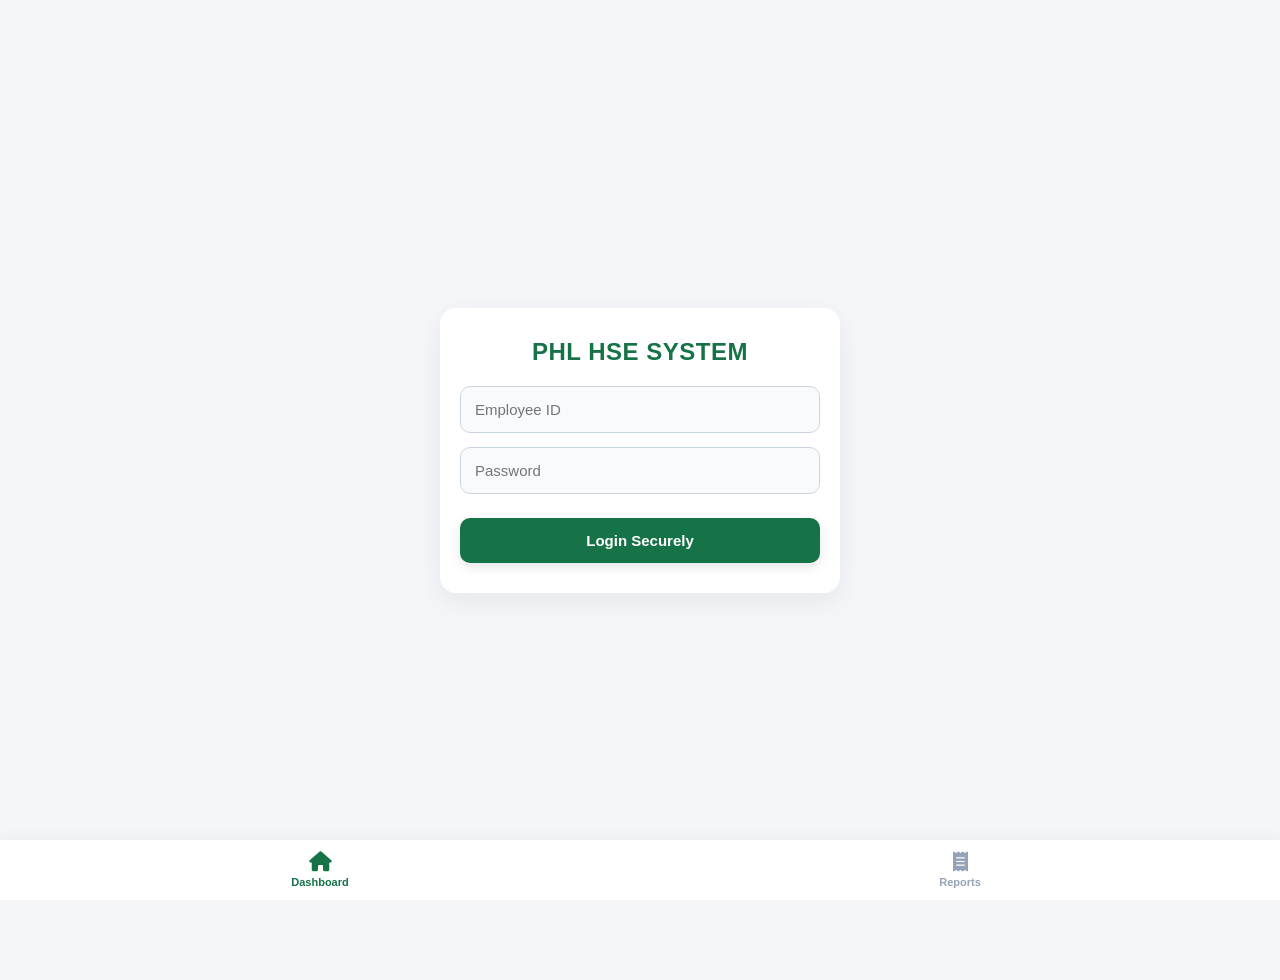
==== commit ce9d50f2: "Update index.html" ====
--- a/index.html
+++ b/index.html
@@ -1,94 +1,485 @@
 <!DOCTYPE html>
-<html         .dir-select { width: 100%; padding: 10px; border-radius: 8px; border: 1px solid #ddd; background: #f9f9f9; font-weight: 600; outline: none; }
-        .logs-window         function switchLoginTab(role) {
-            currentLoginRole = role;
-            document.getElementById('userTab').classList.toggle('active', role === 'user');
-            document.getElementById('adminTab').classList.toggle('active', role === 'admin');
+<html lang="en">
+<head>
+    <meta charset="UTF-8">
+    <meta name="viewport" content="width=device-width, initial-scale=1.0">
+    <title>PHL HSE SYSTEM</title>
+    <link rel="stylesheet" href="https://cdnjs.cloudflare.com/ajax/libs/font-awesome/6.4.0/css/all.min.css">
+    <style>
+        :root {
+            --phl-green: #157347;
+            --phl-light-green: #eef7f2;
+            --phl-blue: #0d6efd;
+            --bg-gray: #f4f6f8;
+            --text-dark: #1e293b;
+            --card-shadow: 0 8px 24px rgba(149, 157, 165, 0.15);
+        }
+
+        * { margin: 0; padding: 0; box-sizing: border-box; font-family: '-apple-system', BlinkMacSystemFont, 'Segoe UI', Roboto, sans-serif; }
+        body { background-color: var(--bg-gray); color: var(--text-dark); padding-bottom: 80px; }
+
+        .app-screen { display: none; }
+        .app-screen.active { display: block; animation: slideUp 0.3s ease-out; }
+
+        @keyframes slideUp { from { opacity: 0; transform: translateY(10px); } to { opacity: 1; transform: translateY(0); } }
+
+        /* --- LOGIN UI --- */
+        .login-screen { background: #f4f6f8; min-height: 100vh; display: flex; flex-direction: column; justify-content: center; align-items: center; padding: 20px; }
+        .login-card { width: 100%; max-width: 400px; padding: 30px 20px; text-align: center; background: white; border-radius: 16px; box-shadow: var(--card-shadow); }
+        .login-card h1 { color: var(--phl-green); margin-bottom: 20px; font-size: 24px; font-weight: 800; letter-spacing: 0.5px; }
+        .login-input { width: 100%; padding: 14px; margin-bottom: 14px; border: 1px solid #cbd5e1; border-radius: 10px; outline: none; background: #f8fafc; font-size: 15px; }
+        
+        /* --- NAV BARS --- */
+        .top-navbar { background: white; padding: 16px 20px; display: flex; justify-content: space-between; align-items: center; border-bottom: 1px solid #edf2f7; position: sticky; top: 0; z-index: 99; }
+        .top-navbar h2 { font-size: 18px; font-weight: 700; color: var(--text-dark); display: flex; align-items: center; gap: 8px; }
+        
+        /* --- USER & ADMIN HERO CARDS --- */
+        .user-profile-card { background: var(--phl-green); color: white; margin: 16px; padding: 20px; border-radius: 16px; position: relative; box-shadow: 0 10px 20px rgba(21, 115, 71, 0.2); }
+        .user-profile-card.admin-mode { background: #0f172a; box-shadow: 0 10px 20px rgba(15, 23, 42, 0.3); }
+        .user-id-badge { display: inline-block; background: rgba(255,255,255,0.2); padding: 4px 10px; border-radius: 20px; font-size: 11px; font-weight: 600; margin-top: 10px; }
+
+        .stat-grid { display: grid; grid-template-columns: repeat(2, 1fr); gap: 12px; padding: 0 16px; }
+        .stat-box { background: white; padding: 14px; border-radius: 12px; border-left: 4px solid var(--phl-green); box-shadow: var(--card-shadow); }
+        .stat-box.red-border { border-left-color: #ef4444; }
+        .stat-box.orange-border { border-left-color: #f59e0b; }
+        .stat-box.blue-border { border-left-color: #3b82f6; }
+        .stat-box p { font-size: 11px; font-weight: 700; color: #64748b; text-transform: uppercase; }
+        .stat-box h3 { font-size: 22px; font-weight: 700; margin-top: 4px; color: #1e293b; }
+
+        .section-header { padding: 0 16px; font-size: 13px; font-weight: 700; color: #64748b; text-transform: uppercase; margin-top: 24px; }
+
+        /* --- 10 MODULES GRID LAYOUT --- */
+        .modules-container { display: grid; grid-template-columns: repeat(2, 1fr); gap: 12px; padding: 16px; }
+        .mod-card { background: white; border-radius: 16px; padding: 20px 12px; text-align: center; box-shadow: var(--card-shadow); border: 1px solid #f1f5f9; cursor: pointer; position: relative; transition: transform 0.2s; }
+        .mod-card:active { transform: scale(0.96); }
+        .mod-badge { position: absolute; top: 8px; left: 12px; background: #f1f5f9; color: #64748b; font-size: 10px; font-weight: 700; width: 20px; height: 20px; border-radius: 50%; display: flex; align-items: center; justify-content: center; }
+        .mod-card i { font-size: 28px; margin-bottom: 10px; display: block; }
+        .mod-card span { font-size: 13px; font-weight: 600; color: #334155; display: block; }
+        
+        /* Module color palettes matching exactly your image template */
+        .c1 i { color: #10b981; } .c2 i { color: #ef4444; } .c3 i { color: #3b82f6; } .c4 i { color: #f59e0b; } .c5 i { color: #06b6d4; } 
+        .c6 i { color: #f97316; } .c7 i { color: #6366f1; } .c8 i { color: #ec4899; } .c9 i { color: #14b8a6; } .c10 i { color: #8b5cf6; }
+
+        /* --- DYNAMIC FORM HEADERS --- */
+        .dynamic-header-bar { color: white; padding: 18px; display: flex; align-items: center; gap: 12px; font-size: 16px; font-weight: 700; }
+        .dynamic-header-bar i { cursor: pointer; font-size: 20px; }
+        
+        .form-body { background: white; margin: 16px; padding: 20px; border-radius: 16px; box-shadow: var(--card-shadow); }
+        .form-group { margin-bottom: 16px; }
+        .form-group label { display: block; font-size: 11px; font-weight: 700; color: #64748b; text-transform: uppercase; margin-bottom: 6px; }
+        .form-group input, .form-group select, .form-group textarea { width: 100%; padding: 12px; border: 1px solid #cbd5e1; border-radius: 10px; font-size: 14px; background-color: #f8fafc; outline: none; color: #1e293b; }
+        .form-group input[readonly] { background-color: #edf2f7; color: #64748b; }
+        
+        /* --- MULTIPLE PHOTO UPLOAD CONTAINER WITH '+' BUTTON --- */
+        .photo-grid-box { display: grid; grid-template-columns: repeat(4, 1fr); gap: 10px; margin-top: 8px; }
+        .photo-preview-item { width: 100%; aspect-ratio: 1/1; border-radius: 10px; object-fit: cover; border: 1px solid #cbd5e1; }
+        .add-photo-btn { width: 100%; aspect-ratio: 1/1; border: 2px dashed #cbd5e1; border-radius: 10px; background: #f8fafc; display: flex; align-items: center; justify-content: center; cursor: pointer; font-size: 20px; color: #64748b; }
+
+        .submit-btn { width: 100%; padding: 14px; border: none; border-radius: 10px; color: white; font-weight: 700; font-size: 15px; cursor: pointer; box-shadow: 0 4px 12px rgba(0,0,0,0.1); margin-top: 10px; }
+
+        /* --- LOGS AND RECEIPTS --- */
+        .filter-box { background: white; margin: 16px; padding: 14px; border-radius: 12px; box-shadow: var(--card-shadow); }
+        .filter-box select { width: 100%; padding: 10px; border: 1px solid #e2e8f0; border-radius: 8px; font-weight: 600; background: #f8fafc; }
+        .data-receipt-card { background: white; border-radius: 16px; padding: 16px; margin-bottom: 14px; box-shadow: var(--card-shadow); border-left: 5px solid var(--phl-green); }
+        .receipt-title-row { display: flex; justify-content: space-between; align-items: center; margin-bottom: 12px; border-bottom: 1px dashed #e2e8f0; padding-bottom: 8px; }
+        .receipt-title-row h4 { font-size: 14px; font-weight: 700; }
+        .receipt-time { font-size: 11px; color: #64748b; font-weight: 500; }
+        .receipt-row { display: flex; justify-content: space-between; font-size: 12px; margin-bottom: 6px; }
+        .receipt-row span:first-child { color: #64748b; font-weight: 500; }
+        .receipt-row span:last-child { color: var(--text-dark); font-weight: 600; }
+        .receipt-gallery { display: grid; grid-template-columns: repeat(4, 1fr); gap: 8px; margin-top: 10px; }
+        .receipt-gallery img { width: 100%; aspect-ratio: 1/1; object-fit: cover; border-radius: 6px; border: 1px solid #e2e8f0; }
+
+        /* --- FOOTER NAVBAR --- */
+        .bottom-navbar { position: fixed; bottom: 0; left: 0; width: 100%; background: white; display: flex; justify-content: space-around; padding: 12px 0; border-top: 1px solid #edf2f7; box-shadow: 0 -4px 12px rgba(0,0,0,0.03); z-index: 100; }
+        .nav-tab { text-align: center; color: #94a3b8; font-size: 11px; font-weight: 600; cursor: pointer; flex: 1; }
+        .nav-tab i { font-size: 20px; display: block; margin-bottom: 4px; }
+        .nav-tab.active { color: var(--phl-green); }
+        .nav-tab.admin-active.active { color: #0f172a; }
+    </style>
+</head>
+<body>
+
+    <div id="loginScreen" class="app-screen active">
+        <div class="login-screen">
+            <div class="login-card">
+                <h1>PHL HSE SYSTEM</h1>
+                <form onsubmit="handleAuthSubmit(event)">
+                    <input type="text" id="authEmpId" class="login-input" placeholder="Employee ID" required>
+                    <input type="password" id="authPassword" class="login-input" placeholder="Password" required>
+                    <button type="submit" class="submit-btn" style="background: var(--phl-green);">Login Securely</button>
+                </form>
+            </div>
+        </div>
+    </div>
+
+    <div id="dashboardScreen" class="app-screen">
+        <div class="top-navbar">
+            <h2 id="navRoleTitle"><i class="fa-solid fa-helmet-safety"></i> PHL PORTAL</h2>
+            <div onclick="triggerLogout()" style="cursor: pointer;"><i class="fa-solid fa-right-from-bracket" style="color:#64748b; font-size:20px;"></i></div>
+        </div>
+
+        <div id="heroProfileCard" class="user-profile-card">
+            <h3 id="profileName">Vishal Kumar</h3>
+            <p id="profileRole">Designation: HSE Officer</p>
+            <div id="profileBadge" class="user-id-badge">Employee ID: PHL1025</div>
+        </div>
+
+        <div id="adminStatsContainer" style="display: none; margin-bottom: 10px;">
+            <div class="stat-grid">
+                <div class="stat-box">
+                    <p>Total Users</p>
+                    <h3 id="statTotalUsers">4</h3>
+                </div>
+                <div class="stat-box red-border">
+                    <p>Today Absent</p>
+                    <h3>0</h3>
+                </div>
+                <div class="stat-box orange-border">
+                    <p>Pending Review</p>
+                    <h3>0</h3>
+                </div>
+                <div class="stat-box blue-border">
+                    <p>Reports Logged</p>
+                    <h3 id="statTotalReports">0</h3>
+                </div>
+            </div>
+        </div>
+
+        <div class="section-header">HSE active modules</div>
+        
+        <div class="modules-container">
+            <div class="mod-card c1" onclick="initiateFormRoute('Present')"><span class="mod-badge">1</span><i class="fa-solid fa-circle-check"></i><span>Present</span></div>
+            <div class="mod-card c2" onclick="initiateFormRoute('Absent')"><span class="mod-badge">2</span><i class="fa-solid fa-circle-xmark"></i><span>Absent</span></div>
+            <div class="mod-card c3" onclick="initiateFormRoute('TBT Report')"><span class="mod-badge">3</span><i class="fa-solid fa-file-contract"></i><span>TBT / PWT</span></div>
+            <div class="mod-card c4" onclick="initiateFormRoute('Mock Drill')"><span class="mod-badge">4</span><i class="fa-solid fa-fire-extinguisher"></i><span>Mock Drill</span></div>
+            <div class="mod-card c5" onclick="initiateFormRoute('Inspection')"><span class="mod-badge">5</span><i class="fa-solid fa-magnifying-glass"></i><span>Inspection</span></div>
+            <div class="mod-card c6" onclick="initiateFormRoute('Observation')"><span class="mod-badge">6</span><i class="fa-solid fa-triangle-exclamation"></i><span>Observation</span></div>
+            <div class="mod-card c7" onclick="initiateFormRoute('Monthly Plan')"><span class="mod-badge">7</span><i class="fa-solid fa-calendar-days"></i><span>Monthly Plan</span></div>
+            <div class="mod-card c8" onclick="initiateFormRoute('Complaint')"><span class="mod-badge">8</span><i class="fa-solid fa-comment-dots"></i><span>Complaint</span></div>
+            <div class="mod-card c9" onclick="initiateFormRoute('Notice Info')"><span class="mod-badge">9</span><i class="fa-solid fa-bullhorn"></i><span>Notice & Info</span></div>
+            <div class="mod-card c10" onclick="initiateFormRoute('Finance')"><span class="mod-badge">10</span><i class="fa-solid fa-indian-rupee-sign"></i><span>Finance</span></div>
+        </div>
+    </div>
+
+    <div id="formScreen" class="app-screen">
+        <div id="dynamicFormHeader" class="dynamic-header-bar">
+            <i class="fa-solid fa-arrow-left" onclick="navigateBackToDashboard()"></i>
+            <span id="formHeaderLabel">Module Form</span>
+        </div>
+
+        <div class="form-body">
+            <form id="hseMasterInputForm" onsubmit="processFormSave(event)">
+                <div class="form-group"><label>Date</label><input type="text" id="fDate" readonly></div>
+                <div class="form-group"><label>Time</label><input type="text" id="fTime" readonly></div>
+                
+                <div class="form-group">
+                    <label>Location</label>
+                    <select id="fLocation">
+                        <option value="Towergira Site">Towergira Site</option>
+                    </select>
+                </div>
+                
+                <div class="form-group"><label>Employee ID</label><input type="text" id="fEmpId" readonly></div>
+                <div class="form-group"><label>Employee Name</label><input type="text" id="fEmpName" readonly></div>
+                <div class="form-group" id="remarksFieldBlock"><label>Description / Work Details</label><textarea id="fRemarks" rows="3" placeholder="Enter status or findings..."></textarea></div>
+                
+                <div class="form-group">
+                    <label>Upload Photos</label>
+                    <div class="photo-grid-box">
+                        <div id="uploadedPhotosGrid" style="display: contents;"></div>
+                        <div class="add-photo-btn" onclick="document.getElementById('multiImageSystemInput').click()">
+                            <i class="fa-solid fa-plus"></i>
+                        </div>
+                    </div>
+                    <input type="file" id="multiImageSystemInput" accept="image/*" style="display: none;" onchange="handleIncomingPhotoCompression()">
+                </div>
+
+                <button type="submit" id="formSubmitBtn" class="submit-btn">Submit Report</button>
+            </form>
+        </div>
+    </div>
+
+    <div id="adminPanelScreen" class="app-screen">
+        <div class="top-navbar">
+            <h2><i class="fa-solid fa-user-shield"></i> Administration Console</h2>
+        </div>
+        <div class="form-body">
+            <h3 style="font-size: 14px; margin-bottom: 12px; color: #0f172a; text-transform: uppercase;">Generate Employee Credentials</h3>
+            <form onsubmit="commitNewUserAccount(event)">
+                <div class="form-group"><label>Employee ID (Username)</label><input type="text" id="aNewId" placeholder="e.g. 0301" required></div>
+                <div class="form-group"><label>Full Name</label><input type="text" id="aNewName" placeholder="e.g. Vishal Srivastava" required></div>
+                <div class="form-group">
+                    <label>Role Privilege</label>
+                    <select id="aNewRole">
+                        <option value="Supervisor">Supervisor</option>
+                        <option value="HSE Officer">HSE Officer</option>
+                        <option value="Admin">Admin</option>
+                        <option value="Super Admin">Super Admin</option>
+                    </select>
+                </div>
+                <div class="form-group"><label>Account Password</label><input type="password" id="aNewPass" placeholder="Set password security" required></div>
+                <button type="submit" class="submit-btn" style="background: #0f172a;">Generate Account</button>
+            </form>
+        </div>
+    </div>
+
+    <div id="reportsScreen" class="app-screen">
+        <div class="top-navbar">
+            <h2><i class="fa-solid fa-folder-open" style="color: #f59e0b;"></i> Live Data Logs</h2>
+        </div>
+        <div class="filter-box">
+            <select id="dataMonthDirectorySelect" onchange="renderDirectoryLogs()"></select>
+        </div>
+        <div id="liveDirectoryLogsList" style="padding: 0 16px;"></div>
+    </div>
+
+    <div class="bottom-navbar">
+        <div id="tabHome" class="nav-tab active" onclick="routeToScreen('dashboardScreen')"><i class="fa-solid fa-house"></i>Dashboard</div>
+        <div id="tabAdmin" class="nav-tab" onclick="routeToScreen('adminPanelScreen')" style="display: none;"><i class="fa-solid fa-user-gear"></i>Admin Power</div>
+        <div id="tabLogs" class="nav-tab" onclick="routeToScreen('reportsScreen')"><i class="fa-solid fa-receipt"></i>Reports</div>
+    </div>
+
+    <script>
+        let activeSession = null;
+        let batchFormPhotos = [];
+        let globalSelectedModule = "";
+
+        // Standard color-coding system map corresponding to modular templates
+        const moduleThemeConfigs = {
+            'Present': { bg: '#10b981', title: 'Present Form' },
+            'Absent': { bg: '#ef4444', title: 'Absent Form' },
+            'TBT Report': { bg: '#3b82f6', title: 'TBT / PWT Form' },
+            'Mock Drill': { bg: '#f59e0b', title: 'Mock Drill Form' },
+            'Inspection': { bg: '#06b6d4', title: 'Inspection Form' },
+            'Observation': { bg: '#f97316', title: 'Observation & Rectified' },
+            'Monthly Plan': { bg: '#6366f1', title: 'Monthly Plan Form' },
+            'Complaint': { bg: '#ec4899', title: 'Complaint Form' },
+            'Notice Info': { bg: '#14b8a6', title: 'Notice & Info Form' },
+            'Finance': { bg: '#8b5cf6', title: 'Finance Management Form' }
+        };
+
+        // Initialize persistent user matrix database inside browser environment
+        if (!localStorage.getItem("phl_users_db")) {
+            const seedData = {
+                "0301": { id: "0301", name: "Vishal Srivastava", pass: "Vishal", role: "Supervisor" },
+                "PHL1025": { id: "PHL1025", name: "Vishal Kumar", pass: "Vishal", role: "HSE Officer" },
+                "admin01": { id: "admin01", name: "Murti Sir", pass: "Murti", role: "Admin" },
+                "super01": { id: "super01", name: "Rajesh Sir", pass: "Rajesh", role: "Super Admin" }
+            };
+            localStorage.setItem("phl_users_db", JSON.stringify(seedData));
+        }
+
+        // Initialize operational data tracking folders
+        const dateTracker = new Date();
+        const folderSelector = document.getElementById("dataMonthDirectorySelect");
+        const availableFolders = ["2026-06", "2026-07", "2026-08"];
+        folderSelector.innerHTML = availableFolders.map(f => `<option value="${f}">📂 Directory Root: ${f}</option>`).join('');
+
+        function handleAuthSubmit(e) {
+            e.preventDefault();
+            const inputId = document.getElementById("authEmpId").value.trim();
+            const inputPass = document.getElementById("authPassword").value.trim();
+            const usersDb = JSON.parse(localStorage.getItem("phl_users_db"));
+
+            if (usersDb[inputId] && usersDb[inputId].pass === inputPass) {
+                activeSession = usersDb[inputId];
+                bootSessionEnvironment();
+            } else {
+                alert("Security mismatch: Invalid Employee ID or Password credentials.");
+            }
+        }
+
+        function bootSessionEnvironment() {
+            document.getElementById("profileName").innerText = activeSession.name;
+            document.getElementById("profileRole").innerText = "Designation: " + activeSession.role;
+            document.getElementById("profileBadge").innerText = "Employee ID: " + activeSession.id;
+
+            const privilegeCheck = activeSession.role.toLowerCase().includes('admin');
             
-            const submitBtn = document.getElementById('loginSubmitBtn');
-            const logoIcon = document.getElementById('logoIcon');
+            // Adjust Themes if Admin Logs in
+            const profileCard = document.getElementById("heroProfileCard");
+            const navBar = document.getElementById("tabHome");
             
-            if (role === 'admin') {
-                document.getElementById('adminSelectGroup').style.display = 'block';
-                document.getElementById('userIdGroup').style.display = 'none';
-                submitBtn.className = "login-btn admin-theme";
-                logoIcon.style.color = "var(--primary-blue)";
-                document.getElementById('loginId').removeAttribute('required');
+            if (privilegeCheck) {
+                profileCard.classList.add("admin-mode");
+                document.getElementById("adminStatsContainer").style.display = "block";
+                document.getElementById("tabAdmin").style.display = "block";
+                document.getElementById("navRoleTitle").innerHTML = `<i class="fa-solid fa-user-shield"></i> PHL ADMIN CONTROL`;
+                refreshAdminStatDashboard();
             } else {
-                document.getElementById('adminSelectGroup').style.display = 'none';
-                document.getElementById('userIdGroup').style.display = 'block';
-                submitBtn.className = "login-btn user-theme";
-                logoIcon.style.color = "var(--primary-green)";
-                document.getElementById('loginId').setAttribute('required', 'true');
+                profileCard.classList.remove("admin-mode");
+                document.getElementById("adminStatsContainer").style.display = "none";
+                document.getElementById("tabAdmin").style.display = "none";
+                document.getElementById("navRoleTitle").innerHTML = `<i class="fa-solid fa-helmet-safety"></i> PHL USER PANEL`;
             }
-        }
-
-        // Custom Login Routing Engine
-        function handleLogin(event) {
-            event.preventDefault();
-            const passwordInput = document.getElementById('loginPassword').value.trim();
-
-            if (currentLoginRole === 'admin') {
-                const selectedAdmin = document.getElementById('adminUser').value;
-                if (selectedAdmin === 'admin02' && passwordInput === 'Murti') {
-                    authenticatedUser = { id: 'admin02', name: 'Murti Sir', role: 'admin' };
-                    alert("Admin Login Successful!");
-                    navigateTo('adminDashboardScreen');
-                } else if (selectedAdmin === 'super01' && passwordInput === 'Rajesh') {
-                    authenticatedUser = { id: 'super01', name: 'Rajesh Sir', role: 'superadmin' };
-                    alert("Super Admin Login Successful!");
-                    navigateTo('adminDashboardScreen');
-                } else {
-                    alert("Invalid Password for Selected Administrator Profile!");
-                }
-            } else {
-                const userIdInput = document.getElementById('loginId').value.trim();
-                if (userIdInput === '0301' && passwordInput === 'Vishal') {
-                    authenticatedUser = { id: '0301', name: 'Vishal Kumar', role: 'user' };
-                    alert("Employee Login Successful!");
-                    navigateTo('userDashboardScreen');
-                } else {
-                    alert("Invalid Employee ID or Password!");
-                }
+
+            routeToScreen("dashboardScreen");
+        }
+
+        function refreshAdminStatDashboard() {
+            const db = JSON.parse(localStorage.getItem("phl_users_db"));
+            document.getElementById("statTotalUsers").innerText = Object.keys(db).length;
+
+            const currentKey = dateTracker.getFullYear() + "-" + String(dateTracker.getMonth() + 1).padStart(2, '0');
+            const totalReports = JSON.parse(localStorage.getItem("phl_master_" + currentKey)) || [];
+            document.getElementById("statTotalReports").innerText = totalReports.length;
+        }
+
+        function routeToScreen(screenId) {
+            document.querySelectorAll('.app-screen').forEach(s => s.classList.remove('active'));
+            document.getElementById(screenId).classList.add('active');
+
+            const isDarkActive = activeSession && activeSession.role.toLowerCase().includes('admin');
+            
+            document.querySelectorAll('.nav-tab').forEach(t => {
+                t.classList.remove('active');
+                t.classList.toggle('admin-active', isDarkActive);
+            });
+
+            if (screenId === 'dashboardScreen') document.getElementById("tabHome").classList.add("active");
+            if (screenId === 'adminPanelScreen') document.getElementById("tabAdmin").classList.add("active");
+            if (screenId === 'reportsScreen') {
+                document.getElementById("tabLogs").classList.add("active");
+                renderDirectoryLogs();
             }
         }
 
-        // SPA Screen Navigation Switch
-        function navigateTo(screenId) {
-            document.querySelectorAll('.screen').forEach(s => s.classList.remove('active'));
-            const activeScreen = document.getElementById(screenId);
-            activeScreen.classList.add('active');
-
-            // Dynamic view re-renderings based on target destination state
-            if (screenId === 'userDashboardScreen') {
-                renderDirectoryLogs('user');
-            } else if (screenId === 'adminDashboardScreen') {
-                configureAdminDashboardView();
-                renderDirectoryLogs('admin');
+        function initiateFormRoute(moduleName) {
+            globalSelectedModule = moduleName;
+            batchFormPhotos = [];
+            document.getElementById("uploadedPhotosGrid").innerHTML = "";
+            document.getElementById("hseMasterInputForm").reset();
+
+            const config = moduleThemeConfigs[moduleName] || { bg: '#157347', title: 'HSE Entry Form' };
+            
+            // Modify dynamic theme layout parameters
+            const header = document.getElementById("dynamicFormHeader");
+            header.style.background = config.bg;
+            document.getElementById("formHeaderLabel").innerText = config.title;
+            document.getElementById("formSubmitBtn").style.background = config.bg;
+
+            // Compute structural clock components
+            const rightNow = new Date();
+            document.getElementById("fDate").value = rightNow.toLocaleDateString('en-GB', { day: 'numeric', month: 'short', year: 'numeric' });
+            document.getElementById("fTime").value = rightNow.toLocaleTimeString('en-US', { hour: '2-digit', minute: '2-digit', hour12: true }) + " (Auto)";
+            document.getElementById("fEmpId").value = activeSession.id;
+            document.getElementById("fEmpName").value = activeSession.name;
+
+            document.getElementById("remarksFieldBlock").style.display = (moduleName==='Present'||moduleName==='Absent') ? "none" : "block";
+            
+            routeToScreen("formScreen");
+        }
+
+        function navigateBackToDashboard() {
+            routeToScreen("dashboardScreen");
+        }
+
+        // Photo Grid Logic with local base64 compression arrays
+        function handleIncomingPhotoCompression() {
+            const input = document.getElementById("multiImageSystemInput");
+            if (!input.files || !input.files[0]) return;
+
+            const fileReader = new FileReader();
+            fileReader.onload = function(e) {
+                const base64Data = e.target.result;
+                batchFormPhotos.push(base64Data);
+
+                // Re-render thumbnail grid preview inside active viewport
+                const imgNode = document.createElement("img");
+                imgNode.src = base64Data;
+                imgNode.className = "photo-preview-item";
+                document.getElementById("uploadedPhotosGrid").appendChild(imgNode);
+            };
+            fileReader.readAsDataURL(input.files[0]);
+            input.value = ""; // Clear file string target pointer
+        }
+
+        function processFormSave(e) {
+            e.preventDefault();
+            const targetFolderKey = dateTracker.getFullYear() + "-" + String(dateTracker.getMonth() + 1).padStart(2, '0');
+
+            const logPayload = {
+                module: globalSelectedModule,
+                date: document.getElementById("fDate").value,
+                time: document.getElementById("fTime").value,
+                location: document.getElementById("fLocation").value,
+                empId: activeSession.id,
+                name: activeSession.name,
+                remarks: (globalSelectedModule === 'Present' || globalSelectedModule === 'Absent') ? globalSelectedModule.toUpperCase() : document.getElementById("fRemarks").value,
+                photos: batchFormPhotos
+            };
+
+            let directoryLogs = JSON.parse(localStorage.getItem("phl_master_" + targetFolderKey)) || [];
+            directoryLogs.unshift(logPayload);
+            localStorage.setItem("phl_master_" + targetFolderKey, JSON.stringify(directoryLogs));
+
+            alert("Report cataloged successfully inside database storage!");
+            if(activeSession.role.toLowerCase().includes('admin')) refreshAdminStatDashboard();
+            routeToScreen("reportsScreen");
+        }
+
+        // Admin functionality: Add Users securely inside local arrays
+        function commitNewUserAccount(e) {
+            e.preventDefault();
+            const targetId = document.getElementById("aNewId").value.trim();
+            const targetName = document.getElementById("aNewName").value.trim();
+            const targetRole = document.getElementById("aNewRole").value;
+            const targetPass = document.getElementById("aNewPass").value.trim();
+
+            let usersDb = JSON.parse(localStorage.getItem("phl_users_db"));
+            if (usersDb[targetId]) {
+                alert("Conflict Alert: This Employee ID already exists inside system records.");
+                return;
             }
-        }
-
-        // Dynamic Form Initializer matching target module layout
-        let activeModuleContext = "";
-        function openFormScreen(moduleName) {
-            activeModuleContext = moduleName;
-            navigateTo('formScreen');
-            
-            document.getElementById('formTitle').innerText = "Submit: " + moduleName;
-            document.getElementById('formEmpId').value = authenticatedUser.id;
-            document.getElementById('formEmpName').value = authenticatedUser.name;
-
-            // Compute Clock State instantly
-            const today = new Date();
-            document.getElementById('formDate').value = today.toLocaleDateString('en-GB', { day: 'numeric', month: 'short', year: 'numeric' });
-            document.getElementById('formTime').value = today.toLocaleTimeString('en-US', { hour: '2-digit', minute: '2-digit', hour12: true }) + " (Auto)";
-
-            // Adapt structural theme elements based on actions inside UI
-            const headerBar = document.getElementById('formHeaderBar');
-            const submitBtn = document.getElementById('formSubmitBtn');
-            const descBox = document.getElementById('detailsFieldBox');
-
-            if (moduleName === 'Present' || moduleName === 'Absent') {
-                descBox.style.display = 'none';
-                headerBar.style.background = moduleName === 'Present' ? '#10b981' : '#dc3545';
-                submitBtn.style.background = moduleName === 
+
+            usersDb[targetId] = { id: targetId, name: targetName, pass: targetPass, role: targetRole };
+            localStorage.setItem("phl_users_db", JSON.stringify(usersDb));
+
+            alert(`Credential generated successfully!\nID: ${targetId}\nPassword: ${targetPass}`);
+            e.target.reset();
+            refreshAdminStatDashboard();
+            routeToScreen("dashboardScreen");
+        }
+
+        function renderDirectoryLogs() {
+            const targetKey = document.getElementById("dataMonthDirectorySelect").value;
+            const container = document.getElementById("liveDirectoryLogsList");
+            const entries = JSON.parse(localStorage.getItem("phl_master_" + targetKey)) || [];
+
+            if (entries.length === 0) {
+                container.innerHTML = `<div style="text-align:center; padding:40px; color:#94a3b8; font-size:13px;">No matching directory data receipts discovered inside folder root.</div>`;
+                return;
+            }
+
+            container.innerHTML = entries.map(item => {
+                const config = moduleThemeConfigs[item.module] || { bg: '#157347' };
+                return `
+                    <div class="data-receipt-card" style="border-left-color: ${config.bg}">
+                        <div class="receipt-title-row">
+                            <h4 style="color: ${config.bg}">${item.module} Form</h4>
+                            <span class="receipt-time">${item.date} | ${item.time}</span>
+                        </div>
+                        <div class="receipt-row"><span>Location</span><span>${item.location}</span></div>
+                        <div class="receipt-row"><span>Employee ID</span><span>${item.empId}</span></div>
+                        <div class="receipt-row"><span>Employee Name</span><span>${item.name}</span></div>
+                        <div class="receipt-row"><span>Details</span><span>${item.remarks}</span></div>
+                        ${item.photos && item.photos.length > 0 ? `
+                            <div class="receipt-gallery">
+                                ${item.photos.map(p => `<img src="${p}" onclick="window.open(this.src)">`).join('')}
+                            </div>
+                        ` : ''}
+                    </div>
+                `;
+            }).join('');
+        }
+
+        function triggerLogout() {
+            activeSession = null;
+            document.getElementById("authEmpId").value = "";
+            document.getElementById("authPassword").value = "";
+            routeToScreen("loginScreen");
+        }
+    </script>
+</body>
+</html>
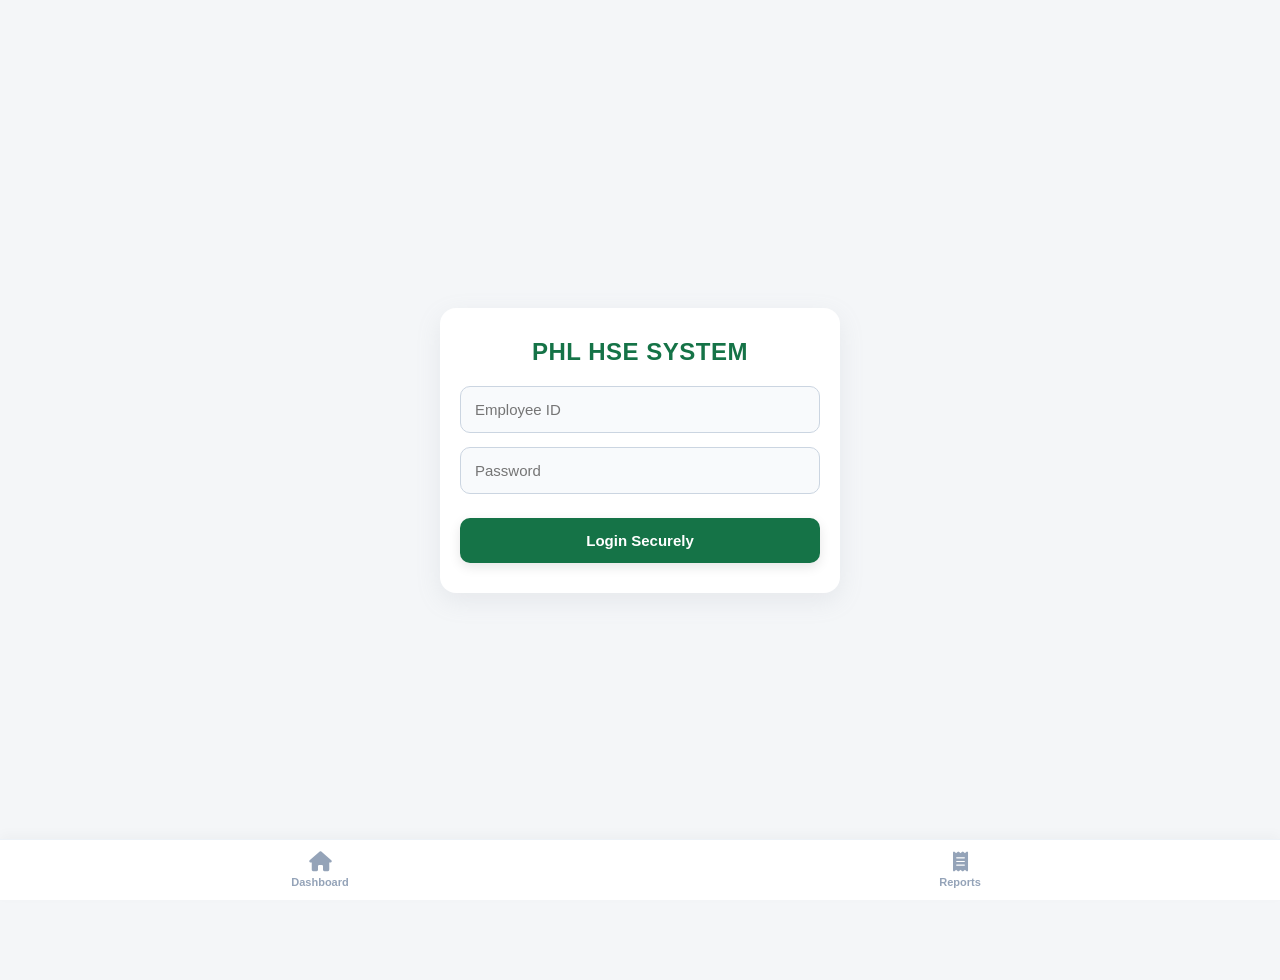
==== commit 30417269: "Update index.html" ====
--- a/index.html
+++ b/index.html
@@ -52,11 +52,11 @@
         .modules-container { display: grid; grid-template-columns: repeat(2, 1fr); gap: 12px; padding: 16px; }
         .mod-card { background: white; border-radius: 16px; padding: 20px 12px; text-align: center; box-shadow: var(--card-shadow); border: 1px solid #f1f5f9; cursor: pointer; position: relative; transition: transform 0.2s; }
         .mod-card:active { transform: scale(0.96); }
+        .mod-card.disabled { opacity: 0.5; cursor: not-allowed; pointer-events: none; background: #e2e8f0; }
         .mod-badge { position: absolute; top: 8px; left: 12px; background: #f1f5f9; color: #64748b; font-size: 10px; font-weight: 700; width: 20px; height: 20px; border-radius: 50%; display: flex; align-items: center; justify-content: center; }
         .mod-card i { font-size: 28px; margin-bottom: 10px; display: block; }
         .mod-card span { font-size: 13px; font-weight: 600; color: #334155; display: block; }
         
-        /* Module color palettes matching exactly your image template */
         .c1 i { color: #10b981; } .c2 i { color: #ef4444; } .c3 i { color: #3b82f6; } .c4 i { color: #f59e0b; } .c5 i { color: #06b6d4; } 
         .c6 i { color: #f97316; } .c7 i { color: #6366f1; } .c8 i { color: #ec4899; } .c9 i { color: #14b8a6; } .c10 i { color: #8b5cf6; }
 
@@ -70,7 +70,7 @@
         .form-group input, .form-group select, .form-group textarea { width: 100%; padding: 12px; border: 1px solid #cbd5e1; border-radius: 10px; font-size: 14px; background-color: #f8fafc; outline: none; color: #1e293b; }
         .form-group input[readonly] { background-color: #edf2f7; color: #64748b; }
         
-        /* --- MULTIPLE PHOTO UPLOAD CONTAINER WITH '+' BUTTON --- */
+        /* --- MULTIPLE PHOTO UPLOAD CONTAINER --- */
         .photo-grid-box { display: grid; grid-template-columns: repeat(4, 1fr); gap: 10px; margin-top: 8px; }
         .photo-preview-item { width: 100%; aspect-ratio: 1/1; border-radius: 10px; object-fit: cover; border: 1px solid #cbd5e1; }
         .add-photo-btn { width: 100%; aspect-ratio: 1/1; border: 2px dashed #cbd5e1; border-radius: 10px; background: #f8fafc; display: flex; align-items: center; justify-content: center; cursor: pointer; font-size: 20px; color: #64748b; }
@@ -78,9 +78,9 @@
         .submit-btn { width: 100%; padding: 14px; border: none; border-radius: 10px; color: white; font-weight: 700; font-size: 15px; cursor: pointer; box-shadow: 0 4px 12px rgba(0,0,0,0.1); margin-top: 10px; }
 
         /* --- LOGS AND RECEIPTS --- */
-        .filter-box { background: white; margin: 16px; padding: 14px; border-radius: 12px; box-shadow: var(--card-shadow); }
-        .filter-box select { width: 100%; padding: 10px; border: 1px solid #e2e8f0; border-radius: 8px; font-weight: 600; background: #f8fafc; }
-        .data-receipt-card { background: white; border-radius: 16px; padding: 16px; margin-bottom: 14px; box-shadow: var(--card-shadow); border-left: 5px solid var(--phl-green); }
+        .filter-box { background: white; margin: 16px; padding: 14px; border-radius: 12px; box-shadow: var(--card-shadow); display: flex; gap: 10px; }
+        .filter-box select { flex: 1; padding: 10px; border: 1px solid #e2e8f0; border-radius: 8px; font-weight: 600; background: #f8fafc; }
+        .data-receipt-card { background: white; border-radius: 16px; padding: 16px; margin-bottom: 14px; box-shadow: var(--card-shadow); border-left: 5px solid var(--phl-green); position: relative; }
         .receipt-title-row { display: flex; justify-content: space-between; align-items: center; margin-bottom: 12px; border-bottom: 1px dashed #e2e8f0; padding-bottom: 8px; }
         .receipt-title-row h4 { font-size: 14px; font-weight: 700; }
         .receipt-time { font-size: 11px; color: #64748b; font-weight: 500; }
@@ -89,6 +89,7 @@
         .receipt-row span:last-child { color: var(--text-dark); font-weight: 600; }
         .receipt-gallery { display: grid; grid-template-columns: repeat(4, 1fr); gap: 8px; margin-top: 10px; }
         .receipt-gallery img { width: 100%; aspect-ratio: 1/1; object-fit: cover; border-radius: 6px; border: 1px solid #e2e8f0; }
+        .reset-attendance-btn { background: #ef4444; color: white; border: none; padding: 4px 8px; font-size: 11px; font-weight: bold; border-radius: 4px; cursor: pointer; margin-top: 8px; display: inline-block; }
 
         /* --- FOOTER NAVBAR --- */
         .bottom-navbar { position: fixed; bottom: 0; left: 0; width: 100%; background: white; display: flex; justify-content: space-around; padding: 12px 0; border-top: 1px solid #edf2f7; box-shadow: 0 -4px 12px rgba(0,0,0,0.03); z-index: 100; }
@@ -100,6 +101,7 @@
 </head>
 <body>
 
+    <!-- ================= SCREEN: LOGIN SECURITY ================= -->
     <div id="loginScreen" class="app-screen active">
         <div class="login-screen">
             <div class="login-card">
@@ -113,6 +115,7 @@
         </div>
     </div>
 
+    <!-- ================= SCREEN: USER & ADMIN DASHBOARDS ================= -->
     <div id="dashboardScreen" class="app-screen">
         <div class="top-navbar">
             <h2 id="navRoleTitle"><i class="fa-solid fa-helmet-safety"></i> PHL PORTAL</h2>
@@ -127,30 +130,16 @@
 
         <div id="adminStatsContainer" style="display: none; margin-bottom: 10px;">
             <div class="stat-grid">
-                <div class="stat-box">
-                    <p>Total Users</p>
-                    <h3 id="statTotalUsers">4</h3>
-                </div>
-                <div class="stat-box red-border">
-                    <p>Today Absent</p>
-                    <h3>0</h3>
-                </div>
-                <div class="stat-box orange-border">
-                    <p>Pending Review</p>
-                    <h3>0</h3>
-                </div>
-                <div class="stat-box blue-border">
-                    <p>Reports Logged</p>
-                    <h3 id="statTotalReports">0</h3>
-                </div>
+                <div class="stat-box"><p>Total Users</p><h3 id="statTotalUsers">0</h3></div>
+                <div class="stat-box red-border"><p>Total Logs</p><h3 id="statTotalReports">0</h3></div>
             </div>
         </div>
 
         <div class="section-header">HSE active modules</div>
         
         <div class="modules-container">
-            <div class="mod-card c1" onclick="initiateFormRoute('Present')"><span class="mod-badge">1</span><i class="fa-solid fa-circle-check"></i><span>Present</span></div>
-            <div class="mod-card c2" onclick="initiateFormRoute('Absent')"><span class="mod-badge">2</span><i class="fa-solid fa-circle-xmark"></i><span>Absent</span></div>
+            <div id="mod-Present" class="mod-card c1" onclick="initiateFormRoute('Present')"><span class="mod-badge">1</span><i class="fa-solid fa-circle-check"></i><span>Present</span></div>
+            <div id="mod-Absent" class="mod-card c2" onclick="initiateFormRoute('Absent')"><span class="mod-badge">2</span><i class="fa-solid fa-circle-xmark"></i><span>Absent</span></div>
             <div class="mod-card c3" onclick="initiateFormRoute('TBT Report')"><span class="mod-badge">3</span><i class="fa-solid fa-file-contract"></i><span>TBT / PWT</span></div>
             <div class="mod-card c4" onclick="initiateFormRoute('Mock Drill')"><span class="mod-badge">4</span><i class="fa-solid fa-fire-extinguisher"></i><span>Mock Drill</span></div>
             <div class="mod-card c5" onclick="initiateFormRoute('Inspection')"><span class="mod-badge">5</span><i class="fa-solid fa-magnifying-glass"></i><span>Inspection</span></div>
@@ -162,80 +151,68 @@
         </div>
     </div>
 
+    <!-- ================= SCREEN: FORM VIEW ================= -->
     <div id="formScreen" class="app-screen">
         <div id="dynamicFormHeader" class="dynamic-header-bar">
             <i class="fa-solid fa-arrow-left" onclick="navigateBackToDashboard()"></i>
             <span id="formHeaderLabel">Module Form</span>
         </div>
-
         <div class="form-body">
             <form id="hseMasterInputForm" onsubmit="processFormSave(event)">
                 <div class="form-group"><label>Date</label><input type="text" id="fDate" readonly></div>
                 <div class="form-group"><label>Time</label><input type="text" id="fTime" readonly></div>
-                
-                <div class="form-group">
-                    <label>Location</label>
-                    <select id="fLocation">
-                        <option value="Towergira Site">Towergira Site</option>
-                    </select>
-                </div>
-                
+                <div class="form-group"><label>Location</label><select id="fLocation"><option value="Towergira Site">Towergira Site</option></select></div>
                 <div class="form-group"><label>Employee ID</label><input type="text" id="fEmpId" readonly></div>
                 <div class="form-group"><label>Employee Name</label><input type="text" id="fEmpName" readonly></div>
-                <div class="form-group" id="remarksFieldBlock"><label>Description / Work Details</label><textarea id="fRemarks" rows="3" placeholder="Enter status or findings..."></textarea></div>
+                <div class="form-group" id="remarksFieldBlock"><label>Description / Work Details</label><textarea id="fRemarks" rows="3"></textarea></div>
                 
                 <div class="form-group">
                     <label>Upload Photos</label>
                     <div class="photo-grid-box">
                         <div id="uploadedPhotosGrid" style="display: contents;"></div>
-                        <div class="add-photo-btn" onclick="document.getElementById('multiImageSystemInput').click()">
-                            <i class="fa-solid fa-plus"></i>
-                        </div>
+                        <div class="add-photo-btn" onclick="document.getElementById('multiImageSystemInput').click()"><i class="fa-solid fa-plus"></i></div>
                     </div>
                     <input type="file" id="multiImageSystemInput" accept="image/*" style="display: none;" onchange="handleIncomingPhotoCompression()">
                 </div>
-
                 <button type="submit" id="formSubmitBtn" class="submit-btn">Submit Report</button>
             </form>
         </div>
     </div>
 
+    <!-- ================= SCREEN: ADMIN GENERATE EMPLOYEE ================= -->
     <div id="adminPanelScreen" class="app-screen">
-        <div class="top-navbar">
-            <h2><i class="fa-solid fa-user-shield"></i> Administration Console</h2>
-        </div>
+        <div class="top-navbar"><h2><i class="fa-solid fa-user-shield"></i> Administration Console</h2></div>
         <div class="form-body">
-            <h3 style="font-size: 14px; margin-bottom: 12px; color: #0f172a; text-transform: uppercase;">Generate Employee Credentials</h3>
+            <h3 style="font-size: 14px; margin-bottom: 12px;">Generate Employee Credentials</h3>
             <form onsubmit="commitNewUserAccount(event)">
-                <div class="form-group"><label>Employee ID (Username)</label><input type="text" id="aNewId" placeholder="e.g. 0301" required></div>
-                <div class="form-group"><label>Full Name</label><input type="text" id="aNewName" placeholder="e.g. Vishal Srivastava" required></div>
+                <div class="form-group"><label>Employee ID</label><input type="text" id="aNewId" required></div>
+                <div class="form-group"><label>Full Name</label><input type="text" id="aNewName" required></div>
                 <div class="form-group">
-                    <label>Role Privilege</label>
+                    <label>Role</label>
                     <select id="aNewRole">
                         <option value="Supervisor">Supervisor</option>
                         <option value="HSE Officer">HSE Officer</option>
                         <option value="Admin">Admin</option>
-                        <option value="Super Admin">Super Admin</option>
                     </select>
                 </div>
-                <div class="form-group"><label>Account Password</label><input type="password" id="aNewPass" placeholder="Set password security" required></div>
+                <div class="form-group"><label>Password</label><input type="password" id="aNewPass" required></div>
                 <button type="submit" class="submit-btn" style="background: #0f172a;">Generate Account</button>
             </form>
         </div>
     </div>
 
+    <!-- ================= SCREEN: REPORTS & DATA LOGS REVIEWS ================= -->
     <div id="reportsScreen" class="app-screen">
-        <div class="top-navbar">
-            <h2><i class="fa-solid fa-folder-open" style="color: #f59e0b;"></i> Live Data Logs</h2>
-        </div>
+        <div class="top-navbar"><h2><i class="fa-solid fa-folder-open" style="color: #f59e0b;"></i> Live Data Logs</h2></div>
         <div class="filter-box">
             <select id="dataMonthDirectorySelect" onchange="renderDirectoryLogs()"></select>
         </div>
         <div id="liveDirectoryLogsList" style="padding: 0 16px;"></div>
     </div>
 
+    <!-- PERSISTENT FOOTER TAB STRIP -->
     <div class="bottom-navbar">
-        <div id="tabHome" class="nav-tab active" onclick="routeToScreen('dashboardScreen')"><i class="fa-solid fa-house"></i>Dashboard</div>
+        <div id="tabHome" class="nav-tab" onclick="routeToScreen('dashboardScreen')"><i class="fa-solid fa-house"></i>Dashboard</div>
         <div id="tabAdmin" class="nav-tab" onclick="routeToScreen('adminPanelScreen')" style="display: none;"><i class="fa-solid fa-user-gear"></i>Admin Power</div>
         <div id="tabLogs" class="nav-tab" onclick="routeToScreen('reportsScreen')"><i class="fa-solid fa-receipt"></i>Reports</div>
     </div>
@@ -244,37 +221,44 @@
         let activeSession = null;
         let batchFormPhotos = [];
         let globalSelectedModule = "";
-
-        // Standard color-coding system map corresponding to modular templates
+        const dateTracker = new Date();
+
         const moduleThemeConfigs = {
-            'Present': { bg: '#10b981', title: 'Present Form' },
-            'Absent': { bg: '#ef4444', title: 'Absent Form' },
-            'TBT Report': { bg: '#3b82f6', title: 'TBT / PWT Form' },
-            'Mock Drill': { bg: '#f59e0b', title: 'Mock Drill Form' },
-            'Inspection': { bg: '#06b6d4', title: 'Inspection Form' },
-            'Observation': { bg: '#f97316', title: 'Observation & Rectified' },
-            'Monthly Plan': { bg: '#6366f1', title: 'Monthly Plan Form' },
-            'Complaint': { bg: '#ec4899', title: 'Complaint Form' },
-            'Notice Info': { bg: '#14b8a6', title: 'Notice & Info Form' },
-            'Finance': { bg: '#8b5cf6', title: 'Finance Management Form' }
+            'Present': { bg: '#10b981', title: 'Present Form' }, 'Absent': { bg: '#ef4444', title: 'Absent Form' },
+            'TBT Report': { bg: '#3b82f6', title: 'TBT / PWT Form' }, 'Mock Drill': { bg: '#f59e0b', title: 'Mock Drill Form' },
+            'Inspection': { bg: '#06b6d4', title: 'Inspection Form' }, 'Observation': { bg: '#f97316', title: 'Observation & Rectified' },
+            'Monthly Plan': { bg: '#6366f1', title: 'Monthly Plan Form' }, 'Complaint': { bg: '#ec4899', title: 'Complaint Form' },
+            'Notice Info': { bg: '#14b8a6', title: 'Notice & Info Form' }, 'Finance': { bg: '#8b5cf6', title: 'Finance Management Form' }
         };
 
-        // Initialize persistent user matrix database inside browser environment
+        // Initialize Users if not present
         if (!localStorage.getItem("phl_users_db")) {
-            const seedData = {
+            localStorage.setItem("phl_users_db", JSON.stringify({
                 "0301": { id: "0301", name: "Vishal Srivastava", pass: "Vishal", role: "Supervisor" },
                 "PHL1025": { id: "PHL1025", name: "Vishal Kumar", pass: "Vishal", role: "HSE Officer" },
                 "admin01": { id: "admin01", name: "Murti Sir", pass: "Murti", role: "Admin" },
                 "super01": { id: "super01", name: "Rajesh Sir", pass: "Rajesh", role: "Super Admin" }
-            };
-            localStorage.setItem("phl_users_db", JSON.stringify(seedData));
-        }
-
-        // Initialize operational data tracking folders
-        const dateTracker = new Date();
+            }));
+        }
+
+        // Setup Month Folders
         const folderSelector = document.getElementById("dataMonthDirectorySelect");
-        const availableFolders = ["2026-06", "2026-07", "2026-08"];
-        folderSelector.innerHTML = availableFolders.map(f => `<option value="${f}">📂 Directory Root: ${f}</option>`).join('');
+        const currentYearMonth = dateTracker.getFullYear() + "-" + String(dateTracker.getMonth() + 1).padStart(2, '0');
+        folderSelector.innerHTML = `<option value="${currentYearMonth}">📂 Current Month: ${currentYearMonth}</option>
+                                    <option value="all_data">📂 View All Global Employee Data</option>`;
+
+        // CHECK PERSISTENT SESSION ON PAGE RELOAD
+        window.addEventListener('load', () => {
+            const savedSession = localStorage.getItem("phl_active_session");
+            const lastScreen = localStorage.getItem("phl_last_screen") || "dashboardScreen";
+            
+            if (savedSession) {
+                activeSession = JSON.parse(savedSession);
+                bootSessionEnvironment(lastScreen);
+            } else {
+                routeToScreen("loginScreen");
+            }
+        });
 
         function handleAuthSubmit(e) {
             e.preventDefault();
@@ -284,59 +268,66 @@
 
             if (usersDb[inputId] && usersDb[inputId].pass === inputPass) {
                 activeSession = usersDb[inputId];
-                bootSessionEnvironment();
+                localStorage.setItem("phl_active_session", JSON.stringify(activeSession));
+                bootSessionEnvironment("dashboardScreen");
             } else {
-                alert("Security mismatch: Invalid Employee ID or Password credentials.");
-            }
-        }
-
-        function bootSessionEnvironment() {
+                alert("Invalid Credentials.");
+            }
+        }
+
+        function bootSessionEnvironment(targetScreen) {
             document.getElementById("profileName").innerText = activeSession.name;
             document.getElementById("profileRole").innerText = "Designation: " + activeSession.role;
             document.getElementById("profileBadge").innerText = "Employee ID: " + activeSession.id;
 
-            const privilegeCheck = activeSession.role.toLowerCase().includes('admin');
-            
-            // Adjust Themes if Admin Logs in
-            const profileCard = document.getElementById("heroProfileCard");
-            const navBar = document.getElementById("tabHome");
-            
-            if (privilegeCheck) {
-                profileCard.classList.add("admin-mode");
+            const isRoleAdmin = activeSession.role.toLowerCase().includes('admin') || activeSession.role.toLowerCase().includes('supervisor');
+            
+            if (isRoleAdmin) {
+                document.getElementById("heroProfileCard").classList.add("admin-mode");
                 document.getElementById("adminStatsContainer").style.display = "block";
                 document.getElementById("tabAdmin").style.display = "block";
-                document.getElementById("navRoleTitle").innerHTML = `<i class="fa-solid fa-user-shield"></i> PHL ADMIN CONTROL`;
+                document.getElementById("navRoleTitle").innerHTML = `<i class="fa-solid fa-user-shield"></i> PHL CONTROL PANEL`;
                 refreshAdminStatDashboard();
             } else {
-                profileCard.classList.remove("admin-mode");
+                document.getElementById("heroProfileCard").classList.remove("admin-mode");
                 document.getElementById("adminStatsContainer").style.display = "none";
                 document.getElementById("tabAdmin").style.display = "none";
                 document.getElementById("navRoleTitle").innerHTML = `<i class="fa-solid fa-helmet-safety"></i> PHL USER PANEL`;
             }
 
-            routeToScreen("dashboardScreen");
+            checkAttendanceLock();
+            routeToScreen(targetScreen);
+        }
+
+        function checkAttendanceLock() {
+            const todayStr = new Date().toLocaleDateString('en-GB');
+            const allLogs = getGlobalLogs();
+            const hasAttended = allLogs.some(log => log.empId === activeSession.id && log.date === todayStr && (log.module === 'Present' || log.module === 'Absent'));
+            
+            const isAdmin = activeSession.role.toLowerCase().includes('admin') || activeSession.role.toLowerCase().includes('super');
+
+            if (hasAttended && !isAdmin) {
+                document.getElementById("mod-Present").classList.add("disabled");
+                document.getElementById("mod-Absent").classList.add("disabled");
+            } else {
+                document.getElementById("mod-Present").classList.remove("disabled");
+                document.getElementById("mod-Absent").classList.remove("disabled");
+            }
         }
 
         function refreshAdminStatDashboard() {
             const db = JSON.parse(localStorage.getItem("phl_users_db"));
             document.getElementById("statTotalUsers").innerText = Object.keys(db).length;
-
-            const currentKey = dateTracker.getFullYear() + "-" + String(dateTracker.getMonth() + 1).padStart(2, '0');
-            const totalReports = JSON.parse(localStorage.getItem("phl_master_" + currentKey)) || [];
-            document.getElementById("statTotalReports").innerText = totalReports.length;
+            document.getElementById("statTotalReports").innerText = getGlobalLogs().length;
         }
 
         function routeToScreen(screenId) {
             document.querySelectorAll('.app-screen').forEach(s => s.classList.remove('active'));
             document.getElementById(screenId).classList.add('active');
-
-            const isDarkActive = activeSession && activeSession.role.toLowerCase().includes('admin');
-            
-            document.querySelectorAll('.nav-tab').forEach(t => {
-                t.classList.remove('active');
-                t.classList.toggle('admin-active', isDarkActive);
-            });
-
+            
+            if (activeSession) localStorage.setItem("phl_last_screen", screenId);
+
+            document.querySelectorAll('.nav-tab').forEach(t => t.classList.remove('active'));
             if (screenId === 'dashboardScreen') document.getElementById("tabHome").classList.add("active");
             if (screenId === 'adminPanelScreen') document.getElementById("tabAdmin").classList.add("active");
             if (screenId === 'reportsScreen') {
@@ -351,75 +342,120 @@
             document.getElementById("uploadedPhotosGrid").innerHTML = "";
             document.getElementById("hseMasterInputForm").reset();
 
-            const config = moduleThemeConfigs[moduleName] || { bg: '#157347', title: 'HSE Entry Form' };
-            
-            // Modify dynamic theme layout parameters
-            const header = document.getElementById("dynamicFormHeader");
-            header.style.background = config.bg;
+            const config = moduleThemeConfigs[moduleName] || { bg: '#157347', title: 'HSE Form' };
+            document.getElementById("dynamicFormHeader").style.background = config.bg;
             document.getElementById("formHeaderLabel").innerText = config.title;
             document.getElementById("formSubmitBtn").style.background = config.bg;
 
-            // Compute structural clock components
             const rightNow = new Date();
-            document.getElementById("fDate").value = rightNow.toLocaleDateString('en-GB', { day: 'numeric', month: 'short', year: 'numeric' });
-            document.getElementById("fTime").value = rightNow.toLocaleTimeString('en-US', { hour: '2-digit', minute: '2-digit', hour12: true }) + " (Auto)";
+            document.getElementById("fDate").value = rightNow.toLocaleDateString('en-GB');
+            document.getElementById("fTime").value = rightNow.toLocaleTimeString('en-US', { hour: '2-digit', minute: '2-digit' });
             document.getElementById("fEmpId").value = activeSession.id;
             document.getElementById("fEmpName").value = activeSession.name;
 
             document.getElementById("remarksFieldBlock").style.display = (moduleName==='Present'||moduleName==='Absent') ? "none" : "block";
-            
             routeToScreen("formScreen");
         }
 
-        function navigateBackToDashboard() {
-            routeToScreen("dashboardScreen");
-        }
-
-        // Photo Grid Logic with local base64 compression arrays
         function handleIncomingPhotoCompression() {
             const input = document.getElementById("multiImageSystemInput");
             if (!input.files || !input.files[0]) return;
-
             const fileReader = new FileReader();
             fileReader.onload = function(e) {
-                const base64Data = e.target.result;
-                batchFormPhotos.push(base64Data);
-
-                // Re-render thumbnail grid preview inside active viewport
+                batchFormPhotos.push(e.target.result);
                 const imgNode = document.createElement("img");
-                imgNode.src = base64Data;
+                imgNode.src = e.target.result;
                 imgNode.className = "photo-preview-item";
                 document.getElementById("uploadedPhotosGrid").appendChild(imgNode);
             };
             fileReader.readAsDataURL(input.files[0]);
-            input.value = ""; // Clear file string target pointer
+            input.value = "";
         }
 
         function processFormSave(e) {
             e.preventDefault();
-            const targetFolderKey = dateTracker.getFullYear() + "-" + String(dateTracker.getMonth() + 1).padStart(2, '0');
+            const currentFolderKey = dateTracker.getFullYear() + "-" + String(dateTracker.getMonth() + 1).padStart(2, '0');
 
             const logPayload = {
+                uid: 'id_' + Math.random().toString(36).substr(2, 9),
                 module: globalSelectedModule,
                 date: document.getElementById("fDate").value,
                 time: document.getElementById("fTime").value,
                 location: document.getElementById("fLocation").value,
                 empId: activeSession.id,
                 name: activeSession.name,
-                remarks: (globalSelectedModule === 'Present' || globalSelectedModule === 'Absent') ? globalSelectedModule.toUpperCase() : document.getElementById("fRemarks").value,
+                remarks: document.getElementById("fRemarks").value || globalSelectedModule,
                 photos: batchFormPhotos
             };
 
-            let directoryLogs = JSON.parse(localStorage.getItem("phl_master_" + targetFolderKey)) || [];
+            let directoryLogs = JSON.parse(localStorage.getItem("phl_master_" + currentFolderKey)) || [];
             directoryLogs.unshift(logPayload);
-            localStorage.setItem("phl_master_" + targetFolderKey, JSON.stringify(directoryLogs));
-
-            alert("Report cataloged successfully inside database storage!");
-            if(activeSession.role.toLowerCase().includes('admin')) refreshAdminStatDashboard();
-            routeToScreen("reportsScreen");
-        }
-
-        // Admin functionality: Add Users securely inside local arrays
+            localStorage.setItem("phl_master_" + currentFolderKey, JSON.stringify(directoryLogs));
+
+            alert("Report saved successfully!");
+            checkAttendanceLock();
+            bootSessionEnvironment("reportsScreen");
+        }
+
+        function getGlobalLogs() {
+            let combined = [];
+            const currentFolderKey = dateTracker.getFullYear() + "-" + String(dateTracker.getMonth() + 1).padStart(2, '0');
+            const dataCurrent = JSON.parse(localStorage.getItem("phl_master_" + currentFolderKey)) || [];
+            return dataCurrent;
+        }
+
+        function renderDirectoryLogs() {
+            const mode = document.getElementById("dataMonthDirectorySelect").value;
+            const container = document.getElementById("liveDirectoryLogsList");
+            let entries = getGlobalLogs();
+
+            // Filter out regular employees to only see their own data
+            const isAdmin = activeSession.role.toLowerCase().includes('admin') || activeSession.role.toLowerCase().includes('super') || activeSession.role.toLowerCase().includes('supervisor');
+            if (!isAdmin) {
+                entries = entries.filter(item => item.empId === activeSession.id);
+            }
+
+            if (entries.length === 0) {
+                container.innerHTML = `<div style="text-align:center; padding:40px; color:#94a3b8;">No records found.</div>`;
+                return;
+            }
+
+            container.innerHTML = entries.map(item => {
+                const config = moduleThemeConfigs[item.module] || { bg: '#157347' };
+                const showDeleteBtn = isAdmin && (item.module === 'Present' || item.module === 'Absent');
+                return `
+                    <div class="data-receipt-card" style="border-left-color: ${config.bg}">
+                        <div class="receipt-title-row">
+                            <h4 style="color: ${config.bg}">${item.module} Log</h4>
+                            <span class="receipt-time">${item.date} | ${item.time}</span>
+                        </div>
+                        <div class="receipt-row"><span>Employee</span><span>${item.name} (${item.empId})</span></div>
+                        <div class="receipt-row"><span>Location</span><span>${item.location}</span></div>
+                        <div class="receipt-row"><span>Details</span><span>${item.remarks}</span></div>
+                        ${item.photos && item.photos.length > 0 ? `
+                            <div class="receipt-gallery">
+                                ${item.photos.map(p => `<img src="${p}" onclick="window.open(this.src)">`).join('')}
+                            </div>
+                        ` : ''}
+                        ${showDeleteBtn ? `<button class="reset-attendance-btn" onclick="removeAttendance('${item.uid}')">Reset Attendance</button>` : ''}
+                    </div>
+                `;
+            }).join('');
+        }
+
+        function removeAttendance(uid) {
+            if (!confirm("Are you sure you want to remove this employee's attendance?")) return;
+            const currentFolderKey = dateTracker.getFullYear() + "-" + String(dateTracker.getMonth() + 1).padStart(2, '0');
+            let directoryLogs = JSON.parse(localStorage.getItem("phl_master_" + currentFolderKey)) || [];
+            
+            directoryLogs = directoryLogs.filter(log => log.uid !== uid);
+            localStorage.setItem("phl_master_" + currentFolderKey, JSON.stringify(directoryLogs));
+            
+            alert("Attendance removed successfully!");
+            checkAttendanceLock();
+            renderDirectoryLogs();
+        }
+
         function commitNewUserAccount(e) {
             e.preventDefault();
             const targetId = document.getElementById("aNewId").value.trim();
@@ -428,56 +464,19 @@
             const targetPass = document.getElementById("aNewPass").value.trim();
 
             let usersDb = JSON.parse(localStorage.getItem("phl_users_db"));
-            if (usersDb[targetId]) {
-                alert("Conflict Alert: This Employee ID already exists inside system records.");
-                return;
-            }
-
             usersDb[targetId] = { id: targetId, name: targetName, pass: targetPass, role: targetRole };
             localStorage.setItem("phl_users_db", JSON.stringify(usersDb));
 
-            alert(`Credential generated successfully!\nID: ${targetId}\nPassword: ${targetPass}`);
+            alert(`Account Generated for ${targetName}`);
             e.target.reset();
-            refreshAdminStatDashboard();
-            routeToScreen("dashboardScreen");
-        }
-
-        function renderDirectoryLogs() {
-            const targetKey = document.getElementById("dataMonthDirectorySelect").value;
-            const container = document.getElementById("liveDirectoryLogsList");
-            const entries = JSON.parse(localStorage.getItem("phl_master_" + targetKey)) || [];
-
-            if (entries.length === 0) {
-                container.innerHTML = `<div style="text-align:center; padding:40px; color:#94a3b8; font-size:13px;">No matching directory data receipts discovered inside folder root.</div>`;
-                return;
-            }
-
-            container.innerHTML = entries.map(item => {
-                const config = moduleThemeConfigs[item.module] || { bg: '#157347' };
-                return `
-                    <div class="data-receipt-card" style="border-left-color: ${config.bg}">
-                        <div class="receipt-title-row">
-                            <h4 style="color: ${config.bg}">${item.module} Form</h4>
-                            <span class="receipt-time">${item.date} | ${item.time}</span>
-                        </div>
-                        <div class="receipt-row"><span>Location</span><span>${item.location}</span></div>
-                        <div class="receipt-row"><span>Employee ID</span><span>${item.empId}</span></div>
-                        <div class="receipt-row"><span>Employee Name</span><span>${item.name}</span></div>
-                        <div class="receipt-row"><span>Details</span><span>${item.remarks}</span></div>
-                        ${item.photos && item.photos.length > 0 ? `
-                            <div class="receipt-gallery">
-                                ${item.photos.map(p => `<img src="${p}" onclick="window.open(this.src)">`).join('')}
-                            </div>
-                        ` : ''}
-                    </div>
-                `;
-            }).join('');
-        }
-
+            bootSessionEnvironment("dashboardScreen");
+        }
+
+        function navigateBackToDashboard() { bootSessionEnvironment("dashboardScreen"); }
         function triggerLogout() {
+            localStorage.removeItem("phl_active_session");
+            localStorage.removeItem("phl_last_screen");
             activeSession = null;
-            document.getElementById("authEmpId").value = "";
-            document.getElementById("authPassword").value = "";
             routeToScreen("loginScreen");
         }
     </script>
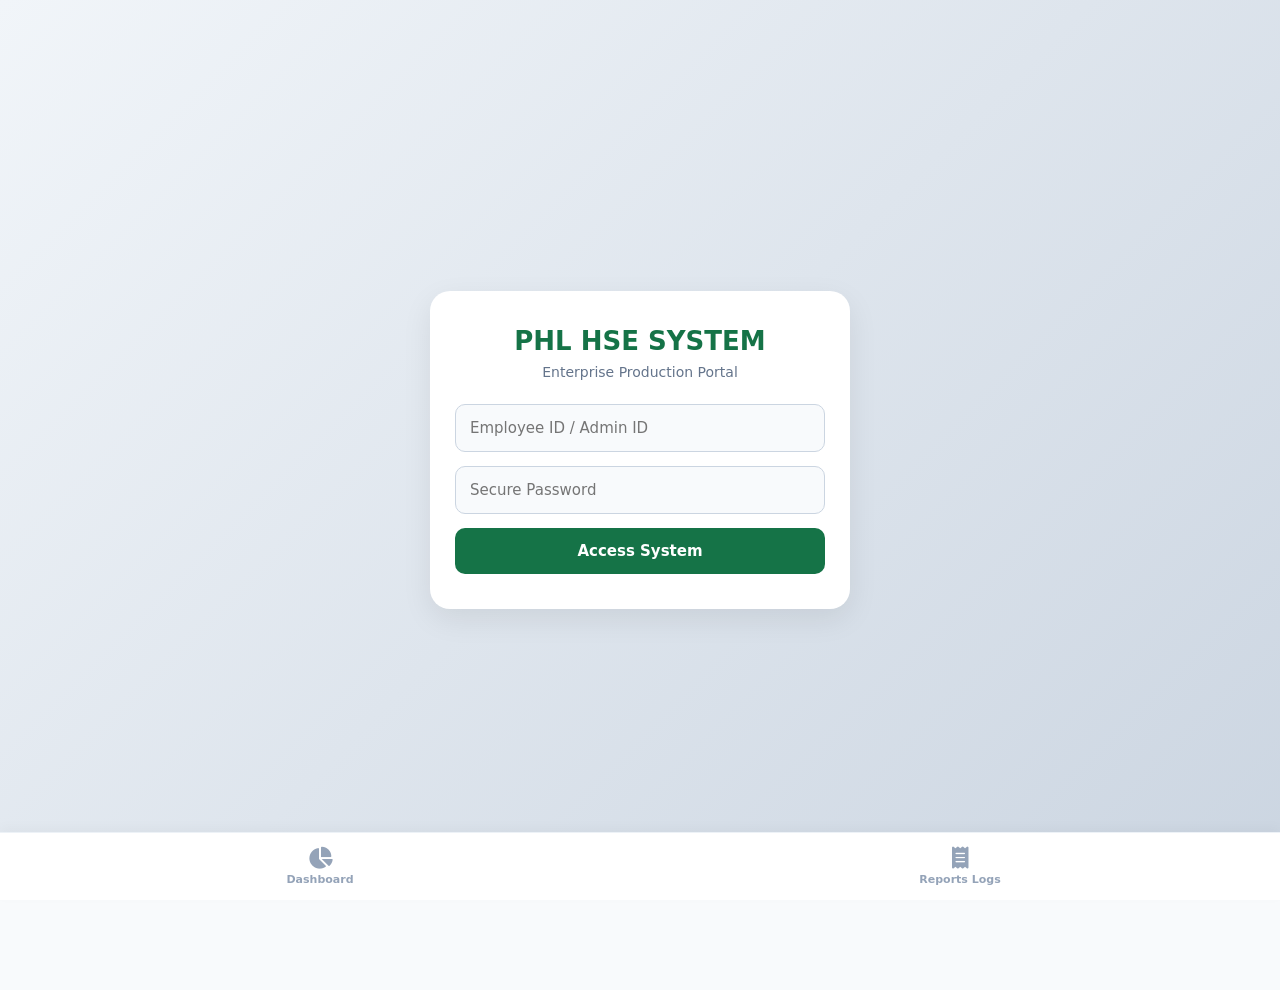
==== commit 49e4b798: "Update index.html" ====
--- a/index.html
+++ b/index.html
@@ -3,481 +3,554 @@
 <head>
     <meta charset="UTF-8">
     <meta name="viewport" content="width=device-width, initial-scale=1.0">
-    <title>PHL HSE SYSTEM</title>
+    <title>PHL HSE MANAGEMENT ENTERPRISE</title>
     <link rel="stylesheet" href="https://cdnjs.cloudflare.com/ajax/libs/font-awesome/6.4.0/css/all.min.css">
     <style>
         :root {
-            --phl-green: #157347;
-            --phl-light-green: #eef7f2;
-            --phl-blue: #0d6efd;
-            --bg-gray: #f4f6f8;
-            --text-dark: #1e293b;
-            --card-shadow: 0 8px 24px rgba(149, 157, 165, 0.15);
-        }
-
-        * { margin: 0; padding: 0; box-sizing: border-box; font-family: '-apple-system', BlinkMacSystemFont, 'Segoe UI', Roboto, sans-serif; }
-        body { background-color: var(--bg-gray); color: var(--text-dark); padding-bottom: 80px; }
+            --primary: #157347;
+            --primary-dark: #0f5132;
+            --admin-dark: #0f172a;
+            --bg-body: #f8fafc;
+            --text-main: #334155;
+            --card-shadow: 0 4px 20px rgba(0, 0, 0, 0.05);
+        }
+
+        * { margin: 0; padding: 0; box-sizing: border-box; font-family: 'Segoe UI', system-ui, sans-serif; }
+        body { background-color: var(--bg-body); color: var(--text-main); padding-bottom: 90px; }
 
         .app-screen { display: none; }
-        .app-screen.active { display: block; animation: slideUp 0.3s ease-out; }
-
-        @keyframes slideUp { from { opacity: 0; transform: translateY(10px); } to { opacity: 1; transform: translateY(0); } }
-
-        /* --- LOGIN UI --- */
-        .login-screen { background: #f4f6f8; min-height: 100vh; display: flex; flex-direction: column; justify-content: center; align-items: center; padding: 20px; }
-        .login-card { width: 100%; max-width: 400px; padding: 30px 20px; text-align: center; background: white; border-radius: 16px; box-shadow: var(--card-shadow); }
-        .login-card h1 { color: var(--phl-green); margin-bottom: 20px; font-size: 24px; font-weight: 800; letter-spacing: 0.5px; }
-        .login-input { width: 100%; padding: 14px; margin-bottom: 14px; border: 1px solid #cbd5e1; border-radius: 10px; outline: none; background: #f8fafc; font-size: 15px; }
+        .app-screen.active { display: block; animation: fadeIn 0.25s ease-in-out; }
+        @keyframes fadeIn { from { opacity: 0; transform: translateY(5px); } to { opacity: 1; transform: translateY(0); } }
+
+        /* Auth UI */
+        .auth-wrapper { min-height: 100vh; display: flex; align-items: center; justify-content: center; background: linear-gradient(135deg, #f1f5f9 0%, #cbd5e1 100%); padding: 20px; }
+        .auth-card { background: white; width: 100%; max-width: 420px; padding: 35px 25px; border-radius: 20px; box-shadow: 0 10px 30px rgba(0,0,0,0.08); text-align: center; }
+        .auth-card h1 { color: var(--primary); font-size: 26px; margin-bottom: 8px; font-weight: 800; }
+        .auth-card p { color: #64748b; font-size: 14px; margin-bottom: 24px; }
+        .input-field { width: 100%; padding: 14px; margin-bottom: 14px; border: 1px solid #cbd5e1; border-radius: 10px; background: #f8fafc; outline: none; font-size: 15px; transition: 0.2s; }
+        .input-field:focus { border-color: var(--primary); box-shadow: 0 0 0 3px rgba(21,115,71,0.1); }
+
+        /* Top Bar & Cards */
+        .top-bar { background: white; padding: 18px 20px; display: flex; justify-content: space-between; align-items: center; border-bottom: 1px solid #e2e8f0; position: sticky; top: 0; z-index: 100; }
+        .top-bar h2 { font-size: 18px; font-weight: 700; color: #1e293b; }
+        .profile-hero { background: linear-gradient(135deg, var(--primary) 0%, var(--primary-dark) 100%); color: white; margin: 16px; padding: 22px; border-radius: 18px; box-shadow: 0 8px 25px rgba(21,115,71,0.15); }
+        .profile-hero.admin-style { background: linear-gradient(135deg, #1e293b 0%, #0f172a 100%); box-shadow: 0 8px 25px rgba(15,23,42,0.15); }
         
-        /* --- NAV BARS --- */
-        .top-navbar { background: white; padding: 16px 20px; display: flex; justify-content: space-between; align-items: center; border-bottom: 1px solid #edf2f7; position: sticky; top: 0; z-index: 99; }
-        .top-navbar h2 { font-size: 18px; font-weight: 700; color: var(--text-dark); display: flex; align-items: center; gap: 8px; }
-        
-        /* --- USER & ADMIN HERO CARDS --- */
-        .user-profile-card { background: var(--phl-green); color: white; margin: 16px; padding: 20px; border-radius: 16px; position: relative; box-shadow: 0 10px 20px rgba(21, 115, 71, 0.2); }
-        .user-profile-card.admin-mode { background: #0f172a; box-shadow: 0 10px 20px rgba(15, 23, 42, 0.3); }
-        .user-id-badge { display: inline-block; background: rgba(255,255,255,0.2); padding: 4px 10px; border-radius: 20px; font-size: 11px; font-weight: 600; margin-top: 10px; }
-
-        .stat-grid { display: grid; grid-template-columns: repeat(2, 1fr); gap: 12px; padding: 0 16px; }
-        .stat-box { background: white; padding: 14px; border-radius: 12px; border-left: 4px solid var(--phl-green); box-shadow: var(--card-shadow); }
-        .stat-box.red-border { border-left-color: #ef4444; }
-        .stat-box.orange-border { border-left-color: #f59e0b; }
-        .stat-box.blue-border { border-left-color: #3b82f6; }
-        .stat-box p { font-size: 11px; font-weight: 700; color: #64748b; text-transform: uppercase; }
-        .stat-box h3 { font-size: 22px; font-weight: 700; margin-top: 4px; color: #1e293b; }
-
-        .section-header { padding: 0 16px; font-size: 13px; font-weight: 700; color: #64748b; text-transform: uppercase; margin-top: 24px; }
-
-        /* --- 10 MODULES GRID LAYOUT --- */
-        .modules-container { display: grid; grid-template-columns: repeat(2, 1fr); gap: 12px; padding: 16px; }
-        .mod-card { background: white; border-radius: 16px; padding: 20px 12px; text-align: center; box-shadow: var(--card-shadow); border: 1px solid #f1f5f9; cursor: pointer; position: relative; transition: transform 0.2s; }
-        .mod-card:active { transform: scale(0.96); }
-        .mod-card.disabled { opacity: 0.5; cursor: not-allowed; pointer-events: none; background: #e2e8f0; }
-        .mod-badge { position: absolute; top: 8px; left: 12px; background: #f1f5f9; color: #64748b; font-size: 10px; font-weight: 700; width: 20px; height: 20px; border-radius: 50%; display: flex; align-items: center; justify-content: center; }
-        .mod-card i { font-size: 28px; margin-bottom: 10px; display: block; }
-        .mod-card span { font-size: 13px; font-weight: 600; color: #334155; display: block; }
-        
-        .c1 i { color: #10b981; } .c2 i { color: #ef4444; } .c3 i { color: #3b82f6; } .c4 i { color: #f59e0b; } .c5 i { color: #06b6d4; } 
-        .c6 i { color: #f97316; } .c7 i { color: #6366f1; } .c8 i { color: #ec4899; } .c9 i { color: #14b8a6; } .c10 i { color: #8b5cf6; }
-
-        /* --- DYNAMIC FORM HEADERS --- */
-        .dynamic-header-bar { color: white; padding: 18px; display: flex; align-items: center; gap: 12px; font-size: 16px; font-weight: 700; }
-        .dynamic-header-bar i { cursor: pointer; font-size: 20px; }
-        
-        .form-body { background: white; margin: 16px; padding: 20px; border-radius: 16px; box-shadow: var(--card-shadow); }
-        .form-group { margin-bottom: 16px; }
-        .form-group label { display: block; font-size: 11px; font-weight: 700; color: #64748b; text-transform: uppercase; margin-bottom: 6px; }
-        .form-group input, .form-group select, .form-group textarea { width: 100%; padding: 12px; border: 1px solid #cbd5e1; border-radius: 10px; font-size: 14px; background-color: #f8fafc; outline: none; color: #1e293b; }
-        .form-group input[readonly] { background-color: #edf2f7; color: #64748b; }
-        
-        /* --- MULTIPLE PHOTO UPLOAD CONTAINER --- */
-        .photo-grid-box { display: grid; grid-template-columns: repeat(4, 1fr); gap: 10px; margin-top: 8px; }
-        .photo-preview-item { width: 100%; aspect-ratio: 1/1; border-radius: 10px; object-fit: cover; border: 1px solid #cbd5e1; }
-        .add-photo-btn { width: 100%; aspect-ratio: 1/1; border: 2px dashed #cbd5e1; border-radius: 10px; background: #f8fafc; display: flex; align-items: center; justify-content: center; cursor: pointer; font-size: 20px; color: #64748b; }
-
-        .submit-btn { width: 100%; padding: 14px; border: none; border-radius: 10px; color: white; font-weight: 700; font-size: 15px; cursor: pointer; box-shadow: 0 4px 12px rgba(0,0,0,0.1); margin-top: 10px; }
-
-        /* --- LOGS AND RECEIPTS --- */
-        .filter-box { background: white; margin: 16px; padding: 14px; border-radius: 12px; box-shadow: var(--card-shadow); display: flex; gap: 10px; }
-        .filter-box select { flex: 1; padding: 10px; border: 1px solid #e2e8f0; border-radius: 8px; font-weight: 600; background: #f8fafc; }
-        .data-receipt-card { background: white; border-radius: 16px; padding: 16px; margin-bottom: 14px; box-shadow: var(--card-shadow); border-left: 5px solid var(--phl-green); position: relative; }
-        .receipt-title-row { display: flex; justify-content: space-between; align-items: center; margin-bottom: 12px; border-bottom: 1px dashed #e2e8f0; padding-bottom: 8px; }
-        .receipt-title-row h4 { font-size: 14px; font-weight: 700; }
-        .receipt-time { font-size: 11px; color: #64748b; font-weight: 500; }
-        .receipt-row { display: flex; justify-content: space-between; font-size: 12px; margin-bottom: 6px; }
-        .receipt-row span:first-child { color: #64748b; font-weight: 500; }
-        .receipt-row span:last-child { color: var(--text-dark); font-weight: 600; }
-        .receipt-gallery { display: grid; grid-template-columns: repeat(4, 1fr); gap: 8px; margin-top: 10px; }
-        .receipt-gallery img { width: 100%; aspect-ratio: 1/1; object-fit: cover; border-radius: 6px; border: 1px solid #e2e8f0; }
-        .reset-attendance-btn { background: #ef4444; color: white; border: none; padding: 4px 8px; font-size: 11px; font-weight: bold; border-radius: 4px; cursor: pointer; margin-top: 8px; display: inline-block; }
-
-        /* --- FOOTER NAVBAR --- */
-        .bottom-navbar { position: fixed; bottom: 0; left: 0; width: 100%; background: white; display: flex; justify-content: space-around; padding: 12px 0; border-top: 1px solid #edf2f7; box-shadow: 0 -4px 12px rgba(0,0,0,0.03); z-index: 100; }
-        .nav-tab { text-align: center; color: #94a3b8; font-size: 11px; font-weight: 600; cursor: pointer; flex: 1; }
-        .nav-tab i { font-size: 20px; display: block; margin-bottom: 4px; }
-        .nav-tab.active { color: var(--phl-green); }
-        .nav-tab.admin-active.active { color: #0f172a; }
+        /* Analytics Grid */
+        .analysis-grid { display: grid; grid-template-columns: repeat(2, 1fr); gap: 12px; padding: 0 16px; margin-bottom: 16px; }
+        .analysis-card { background: white; padding: 16px; border-radius: 14px; border-left: 4px solid var(--primary); box-shadow: var(--card-shadow); }
+        .analysis-card.blue { border-left-color: #3b82f6; }
+        .analysis-card p { font-size: 11px; font-weight: 700; color: #64748b; text-transform: uppercase; }
+        .analysis-card h3 { font-size: 24px; font-weight: 700; margin-top: 4px; color: #0f172a; }
+
+        /* Modules Grid */
+        .section-label { padding: 0 20px; font-size: 12px; font-weight: 700; color: #64748b; text-transform: uppercase; margin: 20px 0 10px 0; }
+        .modules-layout { display: grid; grid-template-columns: repeat(2, 1fr); gap: 12px; padding: 16px; }
+        .module-btn { background: white; padding: 22px 14px; text-align: center; border-radius: 16px; box-shadow: var(--card-shadow); border: 1px solid #f1f5f9; cursor: pointer; transition: transform 0.2s; }
+        .module-btn:active { transform: scale(0.96); }
+        .module-btn.disabled { opacity: 0.5; pointer-events: none; background: #f1f5f9; }
+        .module-btn i { font-size: 30px; margin-bottom: 10px; display: block; color: var(--primary); }
+        .module-btn span { font-size: 14px; font-weight: 600; color: #334155; }
+
+        /* Forms Styling */
+        .form-container { background: white; margin: 16px; padding: 22px; border-radius: 18px; box-shadow: var(--card-shadow); }
+        .form-title-bar { color: white; padding: 20px; display: flex; align-items: center; gap: 12px; font-size: 18px; font-weight: 700; background: var(--primary); }
+        .input-group { margin-bottom: 16px; }
+        .input-group label { display: block; font-size: 12px; font-weight: 700; color: #475569; text-transform: uppercase; margin-bottom: 6px; }
+        .input-group input, .input-group select, .input-group textarea { width: 100%; padding: 12px; border: 1px solid #cbd5e1; border-radius: 10px; font-size: 14px; background: #f8fafc; outline: none; }
+        .input-group input[readonly] { background: #e2e8f0; color: #64748b; }
+
+        /* Photos Block */
+        .photo-matrix { display: grid; grid-template-columns: repeat(4, 1fr); gap: 10px; margin-top: 8px; }
+        .photo-thumb { width: 100%; aspect-ratio: 1/1; border-radius: 10px; object-fit: cover; border: 1px solid #cbd5e1; }
+        .trigger-photo-btn { width: 100%; aspect-ratio: 1/1; border: 2px dashed #cbd5e1; border-radius: 10px; display: flex; align-items: center; justify-content: center; cursor: pointer; font-size: 20px; color: #64748b; background: #f8fafc; }
+
+        /* Global Buttons */
+        .action-btn { width: 100%; padding: 14px; border: none; border-radius: 10px; color: white; font-weight: 700; font-size: 15px; cursor: pointer; display: block; text-align: center; text-decoration: none; }
+        .download-btn { background: #2563eb; color: white; padding: 10px 16px; border-radius: 8px; border: none; font-weight: 600; cursor: pointer; margin: 16px; width: calc(100% - 32px); }
+        .delete-btn { background: #dc2626; color: white; border: none; padding: 6px 12px; font-size: 12px; font-weight: bold; border-radius: 6px; cursor: pointer; margin-top: 10px; }
+
+        /* Report Log Receipts */
+        .log-card { background: white; border-radius: 16px; padding: 18px; margin: 16px; box-shadow: var(--card-shadow); border-left: 6px solid var(--primary); }
+        .log-header { display: flex; justify-content: space-between; align-items: center; margin-bottom: 12px; border-bottom: 1px dashed #e2e8f0; padding-bottom: 8px; }
+        .log-row { display: flex; justify-content: space-between; font-size: 13px; margin-bottom: 6px; }
+        .log-row span:first-child { color: #64748b; font-weight: 500; }
+        .log-row span:last-child { color: #0f172a; font-weight: 600; }
+
+        /* Bottom Menu */
+        .nav-footer { position: fixed; bottom: 0; left: 0; width: 100%; background: white; display: flex; justify-content: space-around; padding: 14px 0; border-top: 1px solid #edf2f7; box-shadow: 0 -4px 12px rgba(0,0,0,0.03); z-index: 101; }
+        .footer-tab { text-align: center; color: #94a3b8; font-size: 11px; font-weight: 600; cursor: pointer; flex: 1; }
+        .footer-tab i { font-size: 22px; display: block; margin-bottom: 4px; }
+        .footer-tab.active { color: var(--primary); }
     </style>
 </head>
 <body>
 
-    <!-- ================= SCREEN: LOGIN SECURITY ================= -->
+    <!-- ================= SCREEN: LOGIN ================= -->
     <div id="loginScreen" class="app-screen active">
-        <div class="login-screen">
-            <div class="login-card">
+        <div class="auth-wrapper">
+            <div class="auth-card">
                 <h1>PHL HSE SYSTEM</h1>
-                <form onsubmit="handleAuthSubmit(event)">
-                    <input type="text" id="authEmpId" class="login-input" placeholder="Employee ID" required>
-                    <input type="password" id="authPassword" class="login-input" placeholder="Password" required>
-                    <button type="submit" class="submit-btn" style="background: var(--phl-green);">Login Securely</button>
+                <p>Enterprise Production Portal</p>
+                <form onsubmit="executeAuthentication(event)">
+                    <input type="text" id="loginId" class="input-field" placeholder="Employee ID / Admin ID" required>
+                    <input type="password" id="loginPass" class="input-field" placeholder="Secure Password" required>
+                    <button type="submit" class="action-btn" style="background: var(--primary);">Access System</button>
                 </form>
             </div>
         </div>
     </div>
 
-    <!-- ================= SCREEN: USER & ADMIN DASHBOARDS ================= -->
+    <!-- ================= SCREEN: DASHBOARD ================= -->
     <div id="dashboardScreen" class="app-screen">
-        <div class="top-navbar">
-            <h2 id="navRoleTitle"><i class="fa-solid fa-helmet-safety"></i> PHL PORTAL</h2>
-            <div onclick="triggerLogout()" style="cursor: pointer;"><i class="fa-solid fa-right-from-bracket" style="color:#64748b; font-size:20px;"></i></div>
-        </div>
-
-        <div id="heroProfileCard" class="user-profile-card">
-            <h3 id="profileName">Vishal Kumar</h3>
-            <p id="profileRole">Designation: HSE Officer</p>
-            <div id="profileBadge" class="user-id-badge">Employee ID: PHL1025</div>
-        </div>
-
-        <div id="adminStatsContainer" style="display: none; margin-bottom: 10px;">
-            <div class="stat-grid">
-                <div class="stat-box"><p>Total Users</p><h3 id="statTotalUsers">0</h3></div>
-                <div class="stat-box red-border"><p>Total Logs</p><h3 id="statTotalReports">0</h3></div>
-            </div>
-        </div>
-
-        <div class="section-header">HSE active modules</div>
+        <div class="top-bar">
+            <h2 id="portalHeading"><i class="fa-solid fa-shield-halved"></i> PHL DASHBOARD</h2>
+            <div onclick="triggerLogout()" style="cursor: pointer; color: #64748b;"><i class="fa-solid fa-power-off" style="font-size:20px;"></i></div>
+        </div>
+
+        <div id="userCard" class="profile-hero">
+            <h2 id="userNameDisplay">Name</h2>
+            <p id="userRoleDisplay">Role</p>
+            <span id="userIdDisplay" style="font-size: 12px; background:rgba(255,255,255,0.2); padding:3px 8px; border-radius:12px; margin-top:5px; display:inline-block;">ID</span>
+        </div>
+
+        <!-- ANALYSIS SECTION -->
+        <div class="section-label">Live Analysis Data</div>
+        <div class="analysis-grid">
+            <div class="analysis-card"><p>Total Records</p><h3 id="anaTotalLogs">0</h3></div>
+            <div class="analysis-card blue"><p>Active System Users</p><h3 id="anaTotalUsers">0</h3></div>
+        </div>
+
+        <div class="section-label">Operational Active Modules</div>
+        <div class="modules-layout">
+            <div id="modPresent" class="module-btn" onclick="openModuleForm('Present')"><i class="fa-solid fa-user-check" style="color:#10b981;"></i><span>Present Form</span></div>
+            <div id="modAbsent" class="module-btn" onclick="openModuleForm('Absent')"><i class="fa-solid fa-user-minus" style="color:#ef4444;"></i><span>Absent Form</span></div>
+            <div class="module-btn" onclick="openModuleForm('TBT')"><i class="fa-solid fa-users" style="color:#3b82f6;"></i><span>TBT / PWT</span></div>
+            <div class="module-btn" onclick="openModuleForm('MockDrill')"><i class="fa-solid fa-fire-extinguisher" style="color:#f59e0b;"></i><span>Mock Drill & Trg.</span></div>
+            <div class="module-btn" onclick="openModuleForm('Inspection')"><i class="fa-solid fa-clipboard-list" style="color:#06b6d4;"></i><span>Inspection</span></div>
+            <div class="module-btn" onclick="openModuleForm('Complaints')"><i class="fa-solid fa-envelope-open-text" style="color:#ec4899;"></i><span>Complaints</span></div>
+        </div>
+    </div>
+
+    <!-- ================= SCREEN: DYNAMIC FIELD SUBMISSIONS ================= -->
+    <div id="formScreen" class="app-screen">
+        <div id="formHeader" class="form-title-bar">
+            <i class="fa-solid fa-circle-arrow-left" style="cursor:pointer;" onclick="exitFormToDashboard()"></i>
+            <span id="formHeaderTitle">HSE Module Input</span>
+        </div>
+        <div class="form-container">
+            <form id="hseDynamicMasterForm" onsubmit="saveModuleRecord(event)">
+                <!-- Common Readonly Fields -->
+                <div class="input-group"><label>Date</label><input type="text" id="fieldDate" readonly></div>
+                <div class="input-group"><label>Location</label><input type="text" id="fieldLocation" readonly></div>
+                <div class="input-group"><label>Employee ID</label><input type="text" id="fieldEmpId" readonly></div>
+                <div class="input-group"><label>Employee Name</label><input type="text" id="fieldEmpName" readonly></div>
+
+                <!-- Injection Wrapper Area -->
+                <div id="dynamicFieldsInsertionBlock"></div>
+
+                <!-- Attachment System -->
+                <div class="input-group">
+                    <label id="photoBlockLabel">Photo Attachment</label>
+                    <div class="photo-matrix">
+                        <div id="photoPreviewContainer" style="display: contents;"></div>
+                        <div class="trigger-photo-btn" onclick="document.getElementById('hiddenFileInput').click()"><i class="fa-solid fa-camera"></i></div>
+                    </div>
+                    <input type="file" id="hiddenFileInput" accept="image/*" style="display: none;" onchange="compressAndAttachPhoto()">
+                </div>
+
+                <button type="submit" class="action-btn" style="background: var(--primary); margin-top:20px;">Submit File Record</button>
+            </form>
+        </div>
+    </div>
+
+    <!-- ================= SCREEN: LIVE REPORTS & LOGS VIEW ================= -->
+    <div id="reportsScreen" class="app-screen">
+        <div class="top-bar"><h2><i class="fa-solid fa-folder-tree"></i> System Database Registry</h2></div>
         
-        <div class="modules-container">
-            <div id="mod-Present" class="mod-card c1" onclick="initiateFormRoute('Present')"><span class="mod-badge">1</span><i class="fa-solid fa-circle-check"></i><span>Present</span></div>
-            <div id="mod-Absent" class="mod-card c2" onclick="initiateFormRoute('Absent')"><span class="mod-badge">2</span><i class="fa-solid fa-circle-xmark"></i><span>Absent</span></div>
-            <div class="mod-card c3" onclick="initiateFormRoute('TBT Report')"><span class="mod-badge">3</span><i class="fa-solid fa-file-contract"></i><span>TBT / PWT</span></div>
-            <div class="mod-card c4" onclick="initiateFormRoute('Mock Drill')"><span class="mod-badge">4</span><i class="fa-solid fa-fire-extinguisher"></i><span>Mock Drill</span></div>
-            <div class="mod-card c5" onclick="initiateFormRoute('Inspection')"><span class="mod-badge">5</span><i class="fa-solid fa-magnifying-glass"></i><span>Inspection</span></div>
-            <div class="mod-card c6" onclick="initiateFormRoute('Observation')"><span class="mod-badge">6</span><i class="fa-solid fa-triangle-exclamation"></i><span>Observation</span></div>
-            <div class="mod-card c7" onclick="initiateFormRoute('Monthly Plan')"><span class="mod-badge">7</span><i class="fa-solid fa-calendar-days"></i><span>Monthly Plan</span></div>
-            <div class="mod-card c8" onclick="initiateFormRoute('Complaint')"><span class="mod-badge">8</span><i class="fa-solid fa-comment-dots"></i><span>Complaint</span></div>
-            <div class="mod-card c9" onclick="initiateFormRoute('Notice Info')"><span class="mod-badge">9</span><i class="fa-solid fa-bullhorn"></i><span>Notice & Info</span></div>
-            <div class="mod-card c10" onclick="initiateFormRoute('Finance')"><span class="mod-badge">10</span><i class="fa-solid fa-indian-rupee-sign"></i><span>Finance</span></div>
-        </div>
+        <!-- Only Visible to Admin/Super Admin -->
+        <button id="downloadExcelActionBtn" class="download-btn" onclick="exportDataToCSV()"><i class="fa-solid fa-file-excel"></i> Download Excel (CSV) Report</button>
+        
+        <div id="renderedLogsTargetList"></div>
     </div>
 
-    <!-- ================= SCREEN: FORM VIEW ================= -->
-    <div id="formScreen" class="app-screen">
-        <div id="dynamicFormHeader" class="dynamic-header-bar">
-            <i class="fa-solid fa-arrow-left" onclick="navigateBackToDashboard()"></i>
-            <span id="formHeaderLabel">Module Form</span>
-        </div>
-        <div class="form-body">
-            <form id="hseMasterInputForm" onsubmit="processFormSave(event)">
-                <div class="form-group"><label>Date</label><input type="text" id="fDate" readonly></div>
-                <div class="form-group"><label>Time</label><input type="text" id="fTime" readonly></div>
-                <div class="form-group"><label>Location</label><select id="fLocation"><option value="Towergira Site">Towergira Site</option></select></div>
-                <div class="form-group"><label>Employee ID</label><input type="text" id="fEmpId" readonly></div>
-                <div class="form-group"><label>Employee Name</label><input type="text" id="fEmpName" readonly></div>
-                <div class="form-group" id="remarksFieldBlock"><label>Description / Work Details</label><textarea id="fRemarks" rows="3"></textarea></div>
-                
-                <div class="form-group">
-                    <label>Upload Photos</label>
-                    <div class="photo-grid-box">
-                        <div id="uploadedPhotosGrid" style="display: contents;"></div>
-                        <div class="add-photo-btn" onclick="document.getElementById('multiImageSystemInput').click()"><i class="fa-solid fa-plus"></i></div>
-                    </div>
-                    <input type="file" id="multiImageSystemInput" accept="image/*" style="display: none;" onchange="handleIncomingPhotoCompression()">
-                </div>
-                <button type="submit" id="formSubmitBtn" class="submit-btn">Submit Report</button>
-            </form>
-        </div>
-    </div>
-
-    <!-- ================= SCREEN: ADMIN GENERATE EMPLOYEE ================= -->
-    <div id="adminPanelScreen" class="app-screen">
-        <div class="top-navbar"><h2><i class="fa-solid fa-user-shield"></i> Administration Console</h2></div>
-        <div class="form-body">
-            <h3 style="font-size: 14px; margin-bottom: 12px;">Generate Employee Credentials</h3>
-            <form onsubmit="commitNewUserAccount(event)">
-                <div class="form-group"><label>Employee ID</label><input type="text" id="aNewId" required></div>
-                <div class="form-group"><label>Full Name</label><input type="text" id="aNewName" required></div>
-                <div class="form-group">
-                    <label>Role</label>
-                    <select id="aNewRole">
-                        <option value="Supervisor">Supervisor</option>
-                        <option value="HSE Officer">HSE Officer</option>
+    <!-- ================= SCREEN: SUPER ADMIN (USER MANAGEMENT) ================= -->
+    <div id="userManagementScreen" class="app-screen">
+        <div class="top-bar"><h2><i class="fa-solid fa-user-gear"></i> User Management Console</h2></div>
+        
+        <div class="form-container">
+            <h3 style="font-size:15px; margin-bottom:15px; color:#1e293b;">Add New System Identity</h3>
+            <form onsubmit="createNewUserIdentity(event)">
+                <div class="input-group"><label>Employee / System ID</label><input type="text" id="nuId" required></div>
+                <div class="input-group"><label>Full Name</label><input type="text" id="nuName" required></div>
+                <div class="input-group">
+                    <label>Assigned Authorization Role</label>
+                    <select id="nuRole">
+                        <option value="Employee">Employee</option>
                         <option value="Admin">Admin</option>
+                        <option value="Super Admin">Super Admin</option>
                     </select>
                 </div>
-                <div class="form-group"><label>Password</label><input type="password" id="aNewPass" required></div>
-                <button type="submit" class="submit-btn" style="background: #0f172a;">Generate Account</button>
+                <div class="input-group"><label>Secure Password</label><input type="password" id="nuPass" required></div>
+                <button type="submit" class="action-btn" style="background: var(--admin-dark);">Generate Identity Account</button>
             </form>
         </div>
+
+        <div class="section-label">Existing Active Credentials Registry</div>
+        <div id="activeUsersAccountList" style="padding:0 16px;"></div>
     </div>
 
-    <!-- ================= SCREEN: REPORTS & DATA LOGS REVIEWS ================= -->
-    <div id="reportsScreen" class="app-screen">
-        <div class="top-navbar"><h2><i class="fa-solid fa-folder-open" style="color: #f59e0b;"></i> Live Data Logs</h2></div>
-        <div class="filter-box">
-            <select id="dataMonthDirectorySelect" onchange="renderDirectoryLogs()"></select>
-        </div>
-        <div id="liveDirectoryLogsList" style="padding: 0 16px;"></div>
+    <!-- PERSISTENT APP TAB BAR BAR -->
+    <div class="nav-footer">
+        <div id="tabHome" class="footer-tab" onclick="appNavigationRouter('dashboardScreen')"><i class="fa-solid fa-chart-pie"></i>Dashboard</div>
+        <div id="tabReports" class="footer-tab" onclick="appNavigationRouter('reportsScreen')"><i class="fa-solid fa-receipt"></i>Reports Logs</div>
+        <div id="tabUserConfig" class="footer-tab" onclick="appNavigationRouter('userManagementScreen')" style="display:none;"><i class="fa-solid fa-users-gear"></i>User Mgmt</div>
     </div>
 
-    <!-- PERSISTENT FOOTER TAB STRIP -->
-    <div class="bottom-navbar">
-        <div id="tabHome" class="nav-tab" onclick="routeToScreen('dashboardScreen')"><i class="fa-solid fa-house"></i>Dashboard</div>
-        <div id="tabAdmin" class="nav-tab" onclick="routeToScreen('adminPanelScreen')" style="display: none;"><i class="fa-solid fa-user-gear"></i>Admin Power</div>
-        <div id="tabLogs" class="nav-tab" onclick="routeToScreen('reportsScreen')"><i class="fa-solid fa-receipt"></i>Reports</div>
-    </div>
-
     <script>
-        let activeSession = null;
-        let batchFormPhotos = [];
-        let globalSelectedModule = "";
-        const dateTracker = new Date();
-
-        const moduleThemeConfigs = {
-            'Present': { bg: '#10b981', title: 'Present Form' }, 'Absent': { bg: '#ef4444', title: 'Absent Form' },
-            'TBT Report': { bg: '#3b82f6', title: 'TBT / PWT Form' }, 'Mock Drill': { bg: '#f59e0b', title: 'Mock Drill Form' },
-            'Inspection': { bg: '#06b6d4', title: 'Inspection Form' }, 'Observation': { bg: '#f97316', title: 'Observation & Rectified' },
-            'Monthly Plan': { bg: '#6366f1', title: 'Monthly Plan Form' }, 'Complaint': { bg: '#ec4899', title: 'Complaint Form' },
-            'Notice Info': { bg: '#14b8a6', title: 'Notice & Info Form' }, 'Finance': { bg: '#8b5cf6', title: 'Finance Management Form' }
-        };
-
-        // Initialize Users if not present
-        if (!localStorage.getItem("phl_users_db")) {
-            localStorage.setItem("phl_users_db", JSON.stringify({
-                "0301": { id: "0301", name: "Vishal Srivastava", pass: "Vishal", role: "Supervisor" },
-                "PHL1025": { id: "PHL1025", name: "Vishal Kumar", pass: "Vishal", role: "HSE Officer" },
-                "admin01": { id: "admin01", name: "Murti Sir", pass: "Murti", role: "Admin" },
-                "super01": { id: "super01", name: "Rajesh Sir", pass: "Rajesh", role: "Super Admin" }
+        let currentSession = null;
+        let base64PhotosCollected = [];
+        let runningModuleForm = "";
+
+        // Core Users MockDB setup
+        if (!localStorage.getItem("phl_master_users_db")) {
+            localStorage.setItem("phl_master_users_db", JSON.stringify({
+                "0301": { id: "0301", name: "Vishal Srivastava", role: "Super Admin", pass: "Vishal" },
+                "PHL1025": { id: "PHL1025", name: "Vishal Kumar", role: "Employee", pass: "Vishal" }
             }));
         }
 
-        // Setup Month Folders
-        const folderSelector = document.getElementById("dataMonthDirectorySelect");
-        const currentYearMonth = dateTracker.getFullYear() + "-" + String(dateTracker.getMonth() + 1).padStart(2, '0');
-        folderSelector.innerHTML = `<option value="${currentYearMonth}">📂 Current Month: ${currentYearMonth}</option>
-                                    <option value="all_data">📂 View All Global Employee Data</option>`;
-
-        // CHECK PERSISTENT SESSION ON PAGE RELOAD
+        // AUTO BOOT ON REFRESH PROTECTION
         window.addEventListener('load', () => {
-            const savedSession = localStorage.getItem("phl_active_session");
-            const lastScreen = localStorage.getItem("phl_last_screen") || "dashboardScreen";
+            const savedSession = localStorage.getItem("phl_enterprise_session");
+            const lastActiveScreen = localStorage.getItem("phl_enterprise_screen") || "dashboardScreen";
             
             if (savedSession) {
-                activeSession = JSON.parse(savedSession);
-                bootSessionEnvironment(lastScreen);
+                currentSession = JSON.parse(savedSession);
+                initializeEnvironment(lastActiveScreen);
             } else {
-                routeToScreen("loginScreen");
+                appNavigationRouter("loginScreen");
             }
         });
 
-        function handleAuthSubmit(e) {
+        function executeAuthentication(e) {
             e.preventDefault();
-            const inputId = document.getElementById("authEmpId").value.trim();
-            const inputPass = document.getElementById("authPassword").value.trim();
-            const usersDb = JSON.parse(localStorage.getItem("phl_users_db"));
+            const inputId = document.getElementById("loginId").value.trim();
+            const inputPass = document.getElementById("loginPass").value.trim();
+            const usersDb = JSON.parse(localStorage.getItem("phl_master_users_db"));
 
             if (usersDb[inputId] && usersDb[inputId].pass === inputPass) {
-                activeSession = usersDb[inputId];
-                localStorage.setItem("phl_active_session", JSON.stringify(activeSession));
-                bootSessionEnvironment("dashboardScreen");
+                currentSession = usersDb[inputId];
+                localStorage.setItem("phl_enterprise_session", JSON.stringify(currentSession));
+                initializeEnvironment("dashboardScreen");
             } else {
-                alert("Invalid Credentials.");
-            }
-        }
-
-        function bootSessionEnvironment(targetScreen) {
-            document.getElementById("profileName").innerText = activeSession.name;
-            document.getElementById("profileRole").innerText = "Designation: " + activeSession.role;
-            document.getElementById("profileBadge").innerText = "Employee ID: " + activeSession.id;
-
-            const isRoleAdmin = activeSession.role.toLowerCase().includes('admin') || activeSession.role.toLowerCase().includes('supervisor');
+                alert("🔴 Access Denied: Invalid Credentials Configuration.");
+            }
+        }
+
+        function initializeEnvironment(targetScreen) {
+            document.getElementById("userNameDisplay").innerText = currentSession.name;
+            document.getElementById("userRoleDisplay").innerText = "Designation Level: " + currentSession.role;
+            document.getElementById("userIdDisplay").innerText = "System Key ID: " + currentSession.id;
+
+            const isPowerRole = currentSession.role === "Admin" || currentSession.role === "Super Admin";
             
-            if (isRoleAdmin) {
-                document.getElementById("heroProfileCard").classList.add("admin-mode");
-                document.getElementById("adminStatsContainer").style.display = "block";
-                document.getElementById("tabAdmin").style.display = "block";
-                document.getElementById("navRoleTitle").innerHTML = `<i class="fa-solid fa-user-shield"></i> PHL CONTROL PANEL`;
-                refreshAdminStatDashboard();
+            if(isPowerRole) {
+                document.getElementById("userCard").classList.add("admin-style");
+                document.getElementById("portalHeading").innerHTML = `<i class="fa-solid fa-user-lock"></i> PHL MANAGEMENT TERMINAL`;
+                document.getElementById("downloadExcelActionBtn").style.display = "block";
+                if(currentSession.role === "Super Admin") {
+                    document.getElementById("tabUserConfig").style.display = "block";
+                }
             } else {
-                document.getElementById("heroProfileCard").classList.remove("admin-mode");
-                document.getElementById("adminStatsContainer").style.display = "none";
-                document.getElementById("tabAdmin").style.display = "none";
-                document.getElementById("navRoleTitle").innerHTML = `<i class="fa-solid fa-helmet-safety"></i> PHL USER PANEL`;
-            }
-
-            checkAttendanceLock();
-            routeToScreen(targetScreen);
-        }
-
-        function checkAttendanceLock() {
-            const todayStr = new Date().toLocaleDateString('en-GB');
-            const allLogs = getGlobalLogs();
-            const hasAttended = allLogs.some(log => log.empId === activeSession.id && log.date === todayStr && (log.module === 'Present' || log.module === 'Absent'));
+                document.getElementById("userCard").classList.remove("admin-style");
+                document.getElementById("portalHeading").innerHTML = `<i class="fa-solid fa-shield-halved"></i> PHL EMPLOYEE PORTAL`;
+                document.getElementById("downloadExcelActionBtn").style.display = "none";
+                document.getElementById("tabUserConfig").style.display = "none";
+            }
+
+            evaluateAttendanceFreeze();
+            calculateDashboardAnalysis();
+            appNavigationRouter(targetScreen);
+        }
+
+        function evaluateAttendanceFreeze() {
+            const currentDateStamp = new Date().toLocaleDateString('en-GB');
+            const masterLogs = JSON.parse(localStorage.getItem("phl_enterprise_logs") || "[]");
             
-            const isAdmin = activeSession.role.toLowerCase().includes('admin') || activeSession.role.toLowerCase().includes('super');
-
-            if (hasAttended && !isAdmin) {
-                document.getElementById("mod-Present").classList.add("disabled");
-                document.getElementById("mod-Absent").classList.add("disabled");
+            const attendanceMarked = masterLogs.some(log => log.empId === currentSession.id && log.date === currentDateStamp && (log.module === 'Present' || log.module === 'Absent'));
+            const isControlAdmin = currentSession.role === "Admin" || currentSession.role === "Super Admin";
+
+            if (attendanceMarked && !isControlAdmin) {
+                document.getElementById("modPresent").classList.add("disabled");
+                document.getElementById("modAbsent").classList.add("disabled");
             } else {
-                document.getElementById("mod-Present").classList.remove("disabled");
-                document.getElementById("mod-Absent").classList.remove("disabled");
-            }
-        }
-
-        function refreshAdminStatDashboard() {
-            const db = JSON.parse(localStorage.getItem("phl_users_db"));
-            document.getElementById("statTotalUsers").innerText = Object.keys(db).length;
-            document.getElementById("statTotalReports").innerText = getGlobalLogs().length;
-        }
-
-        function routeToScreen(screenId) {
-            document.querySelectorAll('.app-screen').forEach(s => s.classList.remove('active'));
+                document.getElementById("modPresent").classList.remove("disabled");
+                document.getElementById("modAbsent").classList.remove("disabled");
+            }
+        }
+
+        function calculateDashboardAnalysis() {
+            const logsCount = JSON.parse(localStorage.getItem("phl_enterprise_logs") || "[]").length;
+            const usersCount = Object.keys(JSON.parse(localStorage.getItem("phl_master_users_db") || "{}")).length;
+            document.getElementById("anaTotalLogs").innerText = logsCount;
+            document.getElementById("anaTotalUsers").innerText = usersCount;
+        }
+
+        function appNavigationRouter(screenId) {
+            document.querySelectorAll('.app-screen').forEach(scr => scr.classList.remove('active'));
             document.getElementById(screenId).classList.add('active');
             
-            if (activeSession) localStorage.setItem("phl_last_screen", screenId);
-
-            document.querySelectorAll('.nav-tab').forEach(t => t.classList.remove('active'));
-            if (screenId === 'dashboardScreen') document.getElementById("tabHome").classList.add("active");
-            if (screenId === 'adminPanelScreen') document.getElementById("tabAdmin").classList.add("active");
-            if (screenId === 'reportsScreen') {
-                document.getElementById("tabLogs").classList.add("active");
-                renderDirectoryLogs();
-            }
-        }
-
-        function initiateFormRoute(moduleName) {
-            globalSelectedModule = moduleName;
-            batchFormPhotos = [];
-            document.getElementById("uploadedPhotosGrid").innerHTML = "";
-            document.getElementById("hseMasterInputForm").reset();
-
-            const config = moduleThemeConfigs[moduleName] || { bg: '#157347', title: 'HSE Form' };
-            document.getElementById("dynamicFormHeader").style.background = config.bg;
-            document.getElementById("formHeaderLabel").innerText = config.title;
-            document.getElementById("formSubmitBtn").style.background = config.bg;
-
-            const rightNow = new Date();
-            document.getElementById("fDate").value = rightNow.toLocaleDateString('en-GB');
-            document.getElementById("fTime").value = rightNow.toLocaleTimeString('en-US', { hour: '2-digit', minute: '2-digit' });
-            document.getElementById("fEmpId").value = activeSession.id;
-            document.getElementById("fEmpName").value = activeSession.name;
-
-            document.getElementById("remarksFieldBlock").style.display = (moduleName==='Present'||moduleName==='Absent') ? "none" : "block";
-            routeToScreen("formScreen");
-        }
-
-        function handleIncomingPhotoCompression() {
-            const input = document.getElementById("multiImageSystemInput");
+            if (currentSession) localStorage.setItem("phl_enterprise_screen", screenId);
+
+            document.querySelectorAll('.footer-tab').forEach(tb => tb.classList.remove('active'));
+            if(screenId === 'dashboardScreen') document.getElementById("tabHome").classList.add("active");
+            if(screenId === 'reportsScreen') {
+                document.getElementById("tabReports").classList.add("active");
+                renderDatabaseLogs();
+            }
+            if(screenId === 'userManagementScreen') {
+                document.getElementById("tabUserConfig").classList.add("active");
+                renderUsersRegistry();
+            }
+        }
+
+        // CORE DYNAMIC FORM ROUTER
+        function openModuleForm(moduleName) {
+            runningModuleForm = moduleName;
+            base64PhotosCollected = [];
+            document.getElementById("photoPreviewContainer").innerHTML = "";
+            document.getElementById("hseDynamicMasterForm").reset();
+
+            // Meta setup
+            document.getElementById("fieldDate").value = new Date().toLocaleDateString('en-GB');
+            document.getElementById("fieldLocation").value = "Towergira Site";
+            document.getElementById("fieldEmpId").value = currentSession.id;
+            document.getElementById("fieldEmpName").value = currentSession.name;
+
+            let layoutHTML = "";
+            const photoLabel = document.getElementById("photoBlockLabel");
+            photoLabel.innerText = "Upload Photo Attachment";
+
+            if (moduleName === "Present") {
+                photoLabel.innerText = "Attendance Photo";
+                layoutHTML = `
+                    <div class="input-group"><label>Sift</label><select id="dynShift"><option value="Day Shift">Day Shift</option><option value="Night Shift">Night Shift</option></select></div>
+                    <div class="input-group"><label>Work Detail</label><input type="text" id="dynWork" placeholder="Enter assigned work statement" required></div>
+                `;
+            } else if (moduleName === "Absent") {
+                photoLabel.innerText = "Medical / Support Documents (Optional)";
+                layoutHTML = `<div class="input-group"><label>Reason for Absence</label><textarea id="dynReason" rows="3" placeholder="Specify clear reason" required></textarea></div>`;
+            } else if (moduleName === "TBT") {
+                layoutHTML = `
+                    <div class="input-group"><label>Topic</label><input type="text" id="dynTopic" placeholder="TBT Topic Cover" required></div>
+                    <div class="input-group"><label>Conduct By</label><input type="text" id="dynConductBy" placeholder="Instructor Name" required></div>
+                `;
+            } else if (moduleName === "MockDrill") {
+                layoutHTML = `<div class="input-group"><label>Topic</label><input type="text" id="dynTopic" placeholder="Drill Objective Topic" required></div>`;
+            } else if (moduleName === "Inspection") {
+                layoutHTML = `
+                    <div class="input-group"><label>Inspection Topic</label><input type="text" id="dynTopic" placeholder="Area of Inspection" required></div>
+                    <div class="input-group"><label>Inspection By</label><input type="text" id="dynInspectionBy" placeholder="Inspector Name" required></div>
+                `;
+            } else if (moduleName === "Complaints") {
+                layoutHTML = `<div class="input-group"><label>Complain and Suggestions</label><textarea id="dynComplaint" rows="4" placeholder="Write down structural problem or suggestions..." required></textarea></div>`;
+            }
+
+            document.getElementById("dynamicFieldsInsertionBlock").innerHTML = layoutHTML;
+            document.getElementById("formHeaderTitle").innerText = moduleName + " Active Data Sheet";
+            appNavigationRouter("formScreen");
+        }
+
+        function compressAndAttachPhoto() {
+            const input = document.getElementById("hiddenFileInput");
             if (!input.files || !input.files[0]) return;
-            const fileReader = new FileReader();
-            fileReader.onload = function(e) {
-                batchFormPhotos.push(e.target.result);
-                const imgNode = document.createElement("img");
-                imgNode.src = e.target.result;
-                imgNode.className = "photo-preview-item";
-                document.getElementById("uploadedPhotosGrid").appendChild(imgNode);
+
+            const reader = new FileReader();
+            reader.onload = function(e) {
+                base64PhotosCollected.push(e.target.result);
+                const element = document.createElement("img");
+                element.src = e.target.result;
+                element.className = "photo-thumb";
+                document.getElementById("photoPreviewContainer").appendChild(element);
             };
-            fileReader.readAsDataURL(input.files[0]);
+            reader.readAsDataURL(input.files[0]);
             input.value = "";
         }
 
-        function processFormSave(e) {
+        function saveModuleRecord(e) {
             e.preventDefault();
-            const currentFolderKey = dateTracker.getFullYear() + "-" + String(dateTracker.getMonth() + 1).padStart(2, '0');
-
-            const logPayload = {
-                uid: 'id_' + Math.random().toString(36).substr(2, 9),
-                module: globalSelectedModule,
-                date: document.getElementById("fDate").value,
-                time: document.getElementById("fTime").value,
-                location: document.getElementById("fLocation").value,
-                empId: activeSession.id,
-                name: activeSession.name,
-                remarks: document.getElementById("fRemarks").value || globalSelectedModule,
-                photos: batchFormPhotos
+            
+            const payload = {
+                uid: 'uid_' + Math.random().toString(36).substr(2, 9),
+                module: runningModuleForm,
+                date: document.getElementById("fieldDate").value,
+                location: document.getElementById("fieldLocation").value,
+                empId: document.getElementById("fieldEmpId").value,
+                empName: document.getElementById("fieldEmpName").value,
+                photos: base64PhotosCollected,
+                
+                // Dynamic attributes injection
+                shift: document.getElementById("dynShift")?.value || "N/A",
+                work: document.getElementById("dynWork")?.value || "N/A",
+                reason: document.getElementById("dynReason")?.value || "N/A",
+                topic: document.getElementById("dynTopic")?.value || "N/A",
+                conductBy: document.getElementById("dynConductBy")?.value || "N/A",
+                inspectionBy: document.getElementById("dynInspectionBy")?.value || "N/A",
+                complaint: document.getElementById("dynComplaint")?.value || "N/A"
             };
 
-            let directoryLogs = JSON.parse(localStorage.getItem("phl_master_" + currentFolderKey)) || [];
-            directoryLogs.unshift(logPayload);
-            localStorage.setItem("phl_master_" + currentFolderKey, JSON.stringify(directoryLogs));
-
-            alert("Report saved successfully!");
-            checkAttendanceLock();
-            bootSessionEnvironment("reportsScreen");
-        }
-
-        function getGlobalLogs() {
-            let combined = [];
-            const currentFolderKey = dateTracker.getFullYear() + "-" + String(dateTracker.getMonth() + 1).padStart(2, '0');
-            const dataCurrent = JSON.parse(localStorage.getItem("phl_master_" + currentFolderKey)) || [];
-            return dataCurrent;
-        }
-
-        function renderDirectoryLogs() {
-            const mode = document.getElementById("dataMonthDirectorySelect").value;
-            const container = document.getElementById("liveDirectoryLogsList");
-            let entries = getGlobalLogs();
-
-            // Filter out regular employees to only see their own data
-            const isAdmin = activeSession.role.toLowerCase().includes('admin') || activeSession.role.toLowerCase().includes('super') || activeSession.role.toLowerCase().includes('supervisor');
-            if (!isAdmin) {
-                entries = entries.filter(item => item.empId === activeSession.id);
-            }
-
-            if (entries.length === 0) {
-                container.innerHTML = `<div style="text-align:center; padding:40px; color:#94a3b8;">No records found.</div>`;
+            let masterLogs = JSON.parse(localStorage.getItem("phl_enterprise_logs") || "[]");
+            masterLogs.unshift(payload);
+            localStorage.setItem("phl_enterprise_logs", JSON.stringify(masterLogs));
+
+            alert("🟢 Success: Data Document Synced Extensively!");
+            initializeEnvironment("reportsScreen");
+        }
+
+        function renderDatabaseLogs() {
+            const listContainer = document.getElementById("renderedLogsTargetList");
+            let logs = JSON.parse(localStorage.getItem("phl_enterprise_logs") || "[]");
+
+            // Structural Isolation: Normal workers only see their data
+            const isElevatedRole = currentSession.role === "Admin" || currentSession.role === "Super Admin";
+            if (!isElevatedRole) {
+                logs = logs.filter(obj => obj.empId === currentSession.id);
+            }
+
+            if(logs.length === 0) {
+                listContainer.innerHTML = `<div style="text-align:center; padding:50px; color:#94a3b8;">No Structured Records Found.</div>`;
                 return;
             }
 
-            container.innerHTML = entries.map(item => {
-                const config = moduleThemeConfigs[item.module] || { bg: '#157347' };
-                const showDeleteBtn = isAdmin && (item.module === 'Present' || item.module === 'Absent');
+            listContainer.innerHTML = logs.map(item => {
+                let uniqueRows = "";
+                if (item.module === "Present") {
+                    uniqueRows = `<div class="log-row"><span>Shift</span><span>${item.shift}</span></div>
+                                  <div class="log-row"><span>Work Assignment</span><span>${item.work}</span></div>`;
+                } else if (item.module === "Absent") {
+                    uniqueRows = `<div class="log-row"><span>Reason</span><span>${item.reason}</span></div>`;
+                } else if (item.module === "TBT") {
+                    uniqueRows = `<div class="log-row"><span>Topic</span><span>${item.topic}</span></div>
+                                  <div class="log-row"><span>Conducted By</span><span>${item.conductBy}</span></div>`;
+                } else if (item.module === "MockDrill") {
+                    uniqueRows = `<div class="log-row"><span>Drill Topic</span><span>${item.topic}</span></div>`;
+                } else if (item.module === "Inspection") {
+                    uniqueRows = `<div class="log-row"><span>Inspection Scope</span><span>${item.topic}</span></div>
+                                  <div class="log-row"><span>Inspection By</span><span>${item.inspectionBy}</span></div>`;
+                } else if (item.module === "Complaints") {
+                    uniqueRows = `<div class="log-row"><span>Details</span><span>${item.complaint}</span></div>`;
+                }
+
                 return `
-                    <div class="data-receipt-card" style="border-left-color: ${config.bg}">
-                        <div class="receipt-title-row">
-                            <h4 style="color: ${config.bg}">${item.module} Log</h4>
-                            <span class="receipt-time">${item.date} | ${item.time}</span>
+                    <div class="log-card">
+                        <div class="log-header">
+                            <strong style="color:var(--primary); font-size:15px;">${item.module} Document</strong>
+                            <span style="font-size:11px; color:#64748b;">${item.date}</span>
                         </div>
-                        <div class="receipt-row"><span>Employee</span><span>${item.name} (${item.empId})</span></div>
-                        <div class="receipt-row"><span>Location</span><span>${item.location}</span></div>
-                        <div class="receipt-row"><span>Details</span><span>${item.remarks}</span></div>
+                        <div class="log-row"><span>Employee Name</span><span>${item.empName}</span></div>
+                        <div class="log-row"><span>Employee ID</span><span>${item.empId}</span></div>
+                        <div class="log-row"><span>Location</span><span>${item.location}</span></div>
+                        ${uniqueRows}
                         ${item.photos && item.photos.length > 0 ? `
-                            <div class="receipt-gallery">
-                                ${item.photos.map(p => `<img src="${p}" onclick="window.open(this.src)">`).join('')}
+                            <div class="photo-matrix" style="margin-top:10px;">
+                                ${item.photos.map(src => `<img src="${src}" class="photo-thumb" onclick="window.open(this.src)">`).join('')}
                             </div>
                         ` : ''}
-                        ${showDeleteBtn ? `<button class="reset-attendance-btn" onclick="removeAttendance('${item.uid}')">Reset Attendance</button>` : ''}
+                        ${isElevatedRole ? `<button class="delete-btn" onclick="executeRecordPurge('${item.uid}')">Purge / Clear Record</button>` : ''}
                     </div>
                 `;
             }).join('');
         }
 
-        function removeAttendance(uid) {
-            if (!confirm("Are you sure you want to remove this employee's attendance?")) return;
-            const currentFolderKey = dateTracker.getFullYear() + "-" + String(dateTracker.getMonth() + 1).padStart(2, '0');
-            let directoryLogs = JSON.parse(localStorage.getItem("phl_master_" + currentFolderKey)) || [];
+        function executeRecordPurge(uid) {
+            if(!confirm("⚠️ Security Warning: Are you certain you want to destroy this entry permanently?")) return;
+            let logs = JSON.parse(localStorage.getItem("phl_enterprise_logs") || "[]");
+            logs = logs.filter(lg => lg.uid !== uid);
+            localStorage.setItem("phl_enterprise_logs", JSON.stringify(logs));
+            evaluateAttendanceFreeze();
+            calculateDashboardAnalysis();
+            renderDatabaseLogs();
+        }
+
+        // EXCEL DOWNLOAD / SYSTEM EXPORT GENERATOR
+        function exportDataToCSV() {
+            const logs = JSON.parse(localStorage.getItem("phl_enterprise_logs") || "[]");
+            if(logs.length === 0) return alert("No operational logs found to export.");
+
+            let csvContent = "data:text/csv;charset=utf-8,";
+            csvContent += "Unique ID,Module,Date,Location,Employee ID,Employee Name,Shift,Work,Reason,Topic,Conducted By,Inspected By,Complaint\n";
+
+            logs.forEach(l => {
+                const row = [
+                    l.uid, l.module, l.date, l.location, l.empId, `"${l.empName}"`,
+                    l.shift, `"${l.work}"`, `"${l.reason}"`, `"${l.topic}"`, l.conductBy, l.inspectionBy, `"${l.complaint}"`
+                ].join(",");
+                csvContent += row + "\n";
+            });
+
+            const encodedUri = encodeURI(csvContent);
+            const hiddenAnchor = document.createElement("a");
+            hiddenAnchor.setAttribute("href", encodedUri);
+            hiddenAnchor.setAttribute("download", `PHL_HSE_Master_Report_${new Date().toISOString().slice(0,10)}.csv`);
+            document.body.appendChild(hiddenAnchor);
+            hiddenAnchor.click();
+            document.body.removeChild(hiddenAnchor);
+        }
+
+        // USER CREATION ENGINE (SUPER ADMIN SPECIFIC)
+        function createNewUserIdentity(e) {
+            e.preventDefault();
+            const id = document.getElementById("nuId").value.trim();
+            const name = document.getElementById("nuName").value.trim();
+            const role = document.getElementById("nuRole").value;
+            const pass = document.getElementById("nuPass").value.trim();
+
+            let usersDb = JSON.parse(localStorage.getItem("phl_master_users_db") || "{}");
+            usersDb[id] = { id, name, role, pass };
+            localStorage.setItem("phl_master_users_db", JSON.stringify(usersDb));
+
+            alert(`🎉 Success: Generated active node for ${name}`);
+            e.target.reset();
+            calculateDashboardAnalysis();
+            renderUsersRegistry();
+        }
+
+        function renderUsersRegistry() {
+            const container = document.getElementById("activeUsersAccountList");
+            const db = JSON.parse(localStorage.getItem("phl_master_users_db") || "{}");
             
-            directoryLogs = directoryLogs.filter(log => log.uid !== uid);
-            localStorage.setItem("phl_master_" + currentFolderKey, JSON.stringify(directoryLogs));
-            
-            alert("Attendance removed successfully!");
-            checkAttendanceLock();
-            renderDirectoryLogs();
-        }
-
-        function commitNewUserAccount(e) {
-            e.preventDefault();
-            const targetId = document.getElementById("aNewId").value.trim();
-            const targetName = document.getElementById("aNewName").value.trim();
-            const targetRole = document.getElementById("aNewRole").value;
-            const targetPass = document.getElementById("aNewPass").value.trim();
-
-            let usersDb = JSON.parse(localStorage.getItem("phl_users_db"));
-            usersDb[targetId] = { id: targetId, name: targetName, pass: targetPass, role: targetRole };
-            localStorage.setItem("phl_users_db", JSON.stringify(usersDb));
-
-            alert(`Account Generated for ${targetName}`);
-            e.target.reset();
-            bootSessionEnvironment("dashboardScreen");
-        }
-
-        function navigateBackToDashboard() { bootSessionEnvironment("dashboardScreen"); }
+            container.innerHTML = Object.keys(db).map(key => {
+                const u = db[key];
+                const skipDeletion = u.id === currentSession.id || u.id === "0301";
+                return `
+                    <div style="background:white; padding:15px; border-radius:12px; margin-bottom:10px; box-shadow:var(--card-shadow); display:flex; justify-content:space-between; align-items:center;">
+                        <div>
+                            <strong>${u.name} (${u.id})</strong>
+                            <p style="font-size:12px; color:#64748b; margin-top:2px;">Role Clearance: ${u.role} | Password: ${u.pass}</p>
+                        </div>
+                        ${!skipDeletion ? `<button class="delete-btn" style="margin:0;" onclick="removeUserFromDB('${u.id}')">Delete</button>` : ''}
+                    </div>
+                `;
+            }).join('');
+        }
+
+        function removeUserFromDB(id) {
+            if(!confirm("Are you sure you want to delete this user profile?")) return;
+            let usersDb = JSON.parse(localStorage.getItem("phl_master_users_db") || "{}");
+            delete usersDb[id];
+            localStorage.setItem("phl_master_users_db", JSON.stringify(usersDb));
+            calculateDashboardAnalysis();
+            renderUsersRegistry();
+        }
+
+        function exitFormToDashboard() { initializeEnvironment("dashboardScreen"); }
+        
         function triggerLogout() {
-            localStorage.removeItem("phl_active_session");
-            localStorage.removeItem("phl_last_screen");
-            activeSession = null;
-            routeToScreen("loginScreen");
+            localStorage.removeItem("phl_enterprise_session");
+            localStorage.removeItem("phl_enterprise_screen");
+            currentSession = null;
+            appNavigationRouter("loginScreen");
         }
     </script>
 </body>
